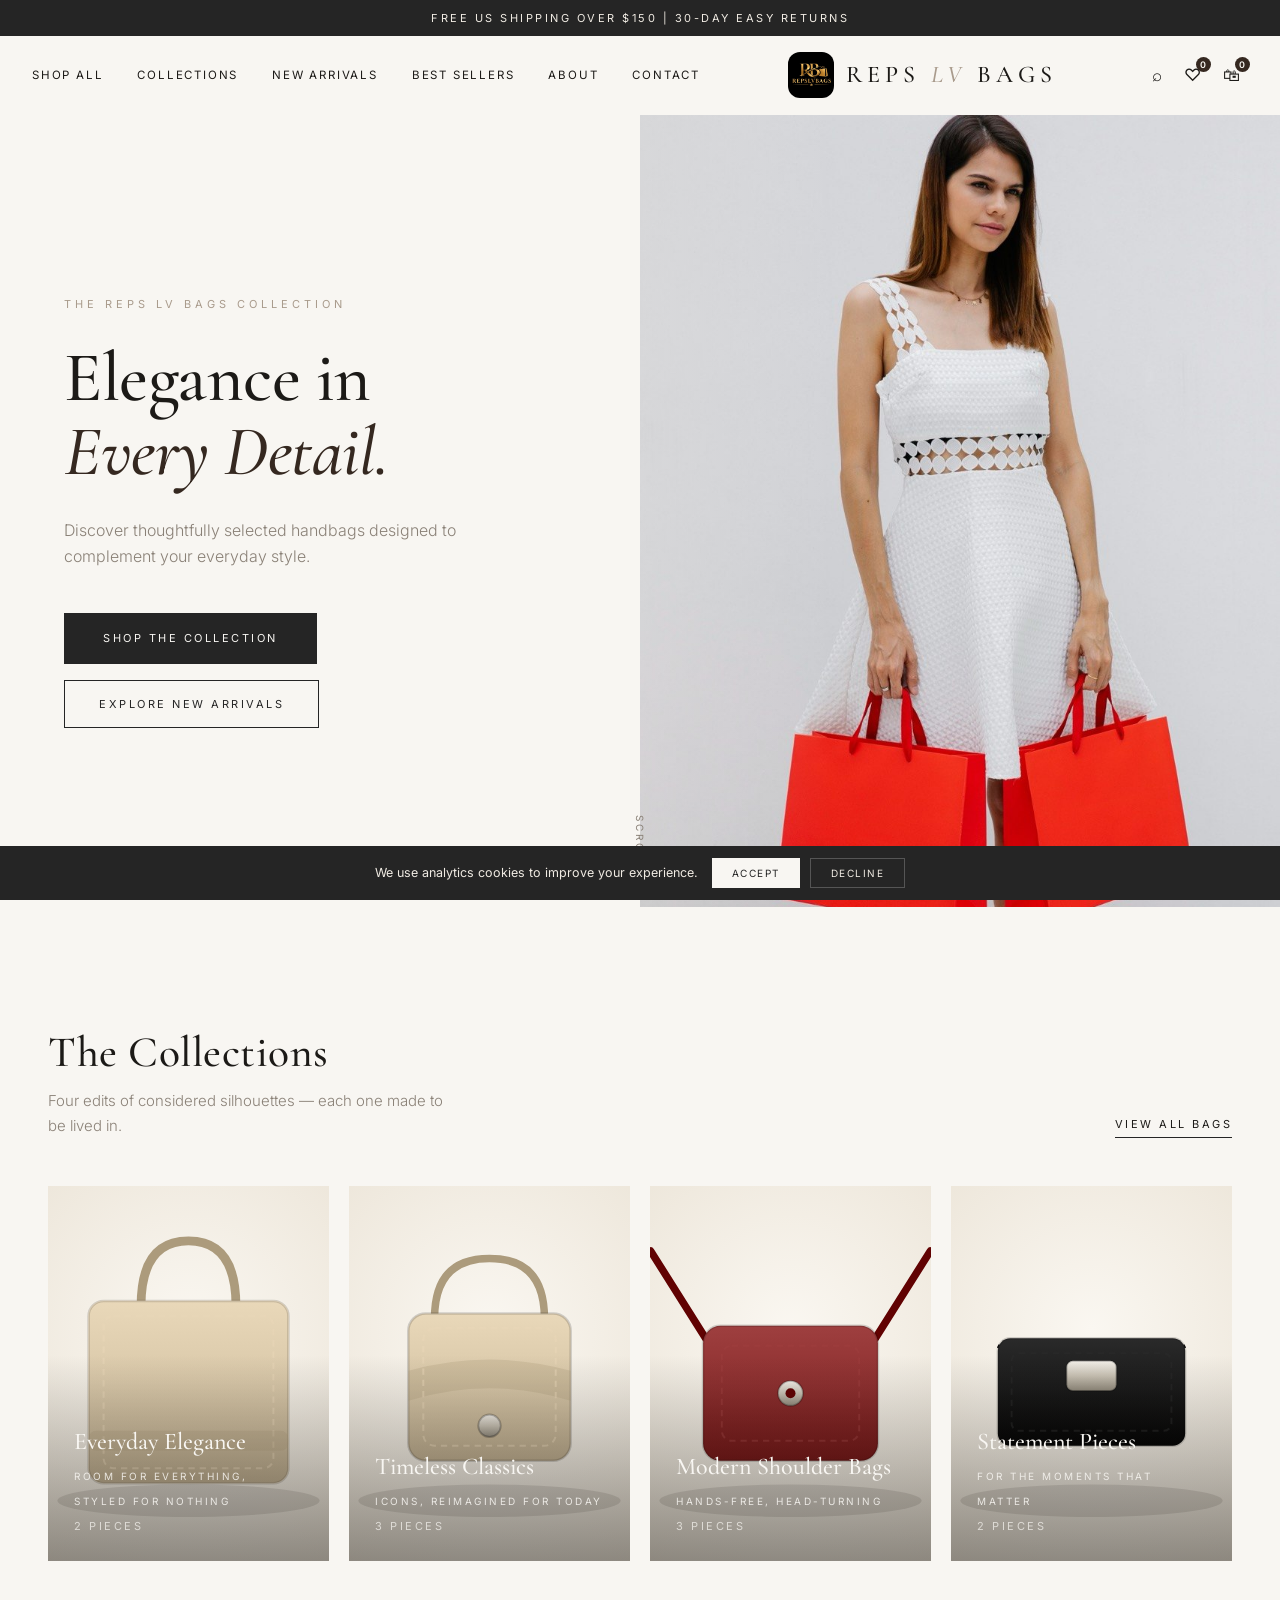
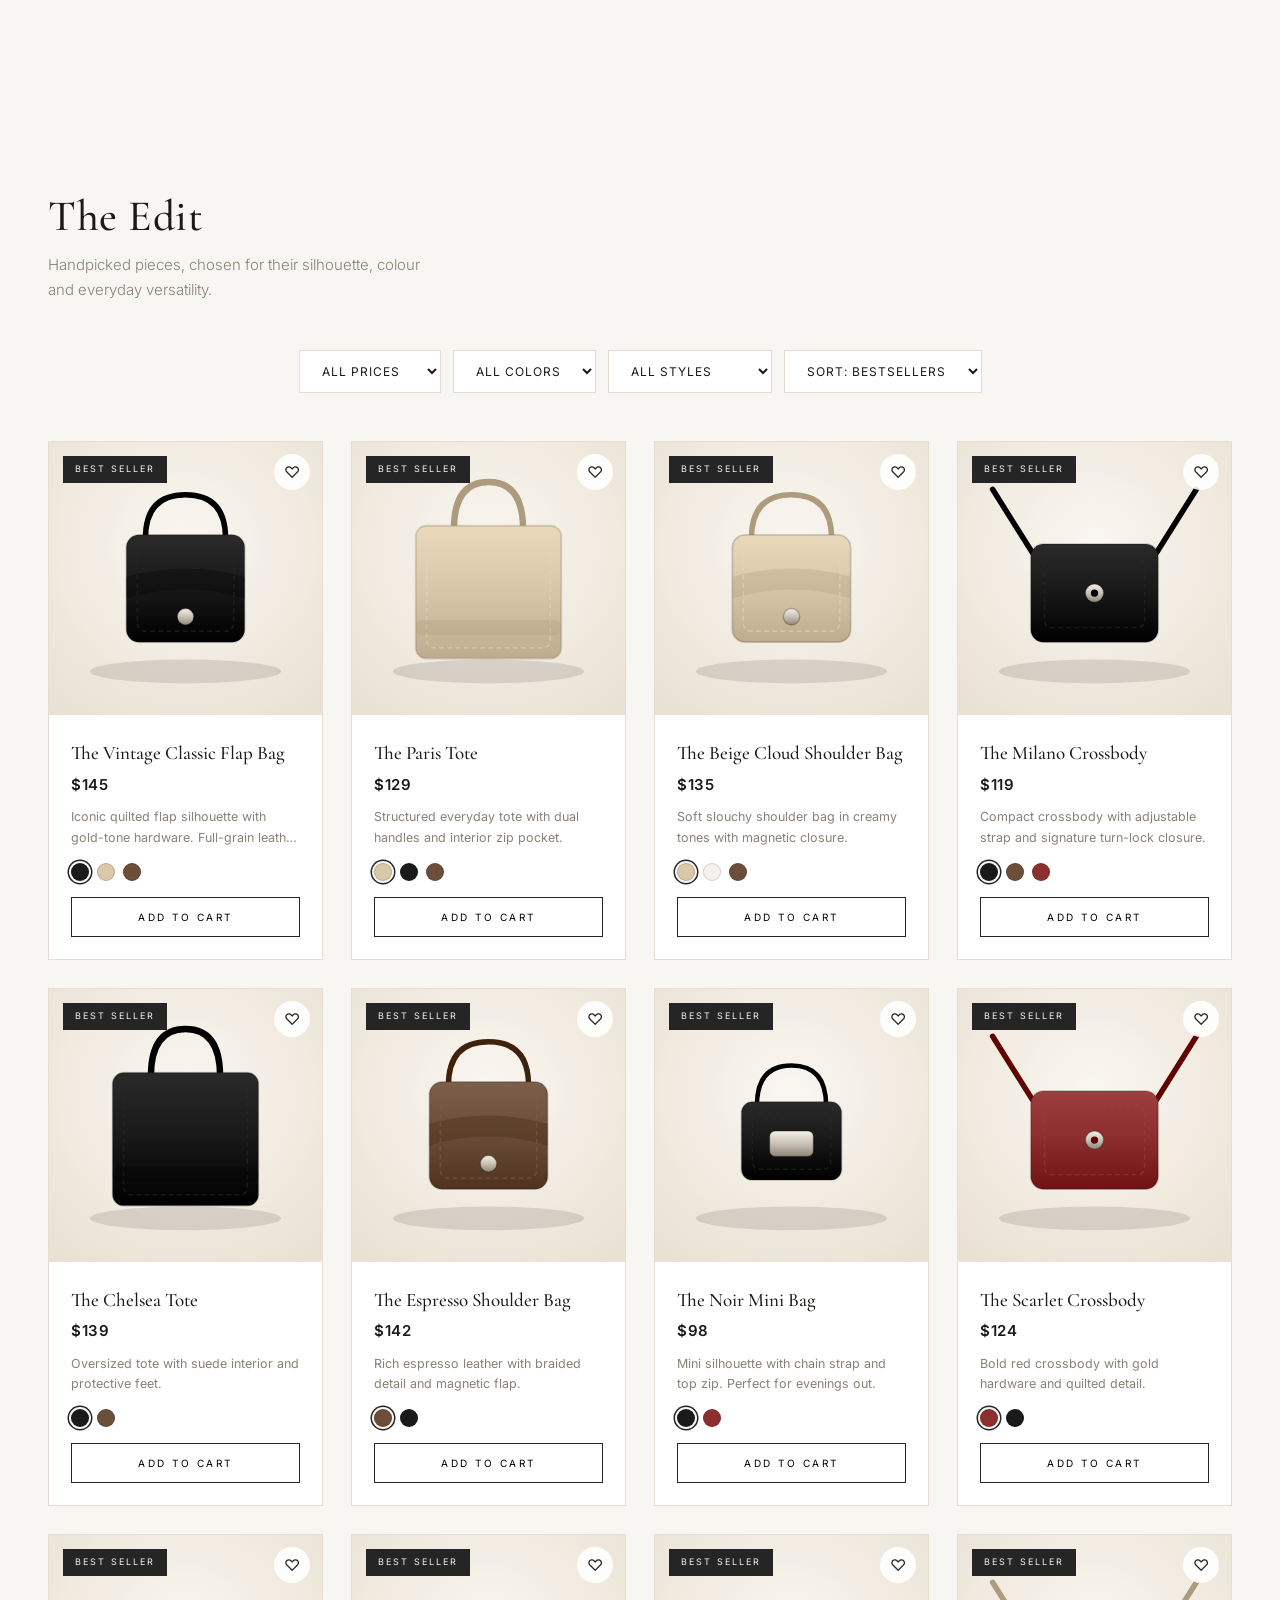
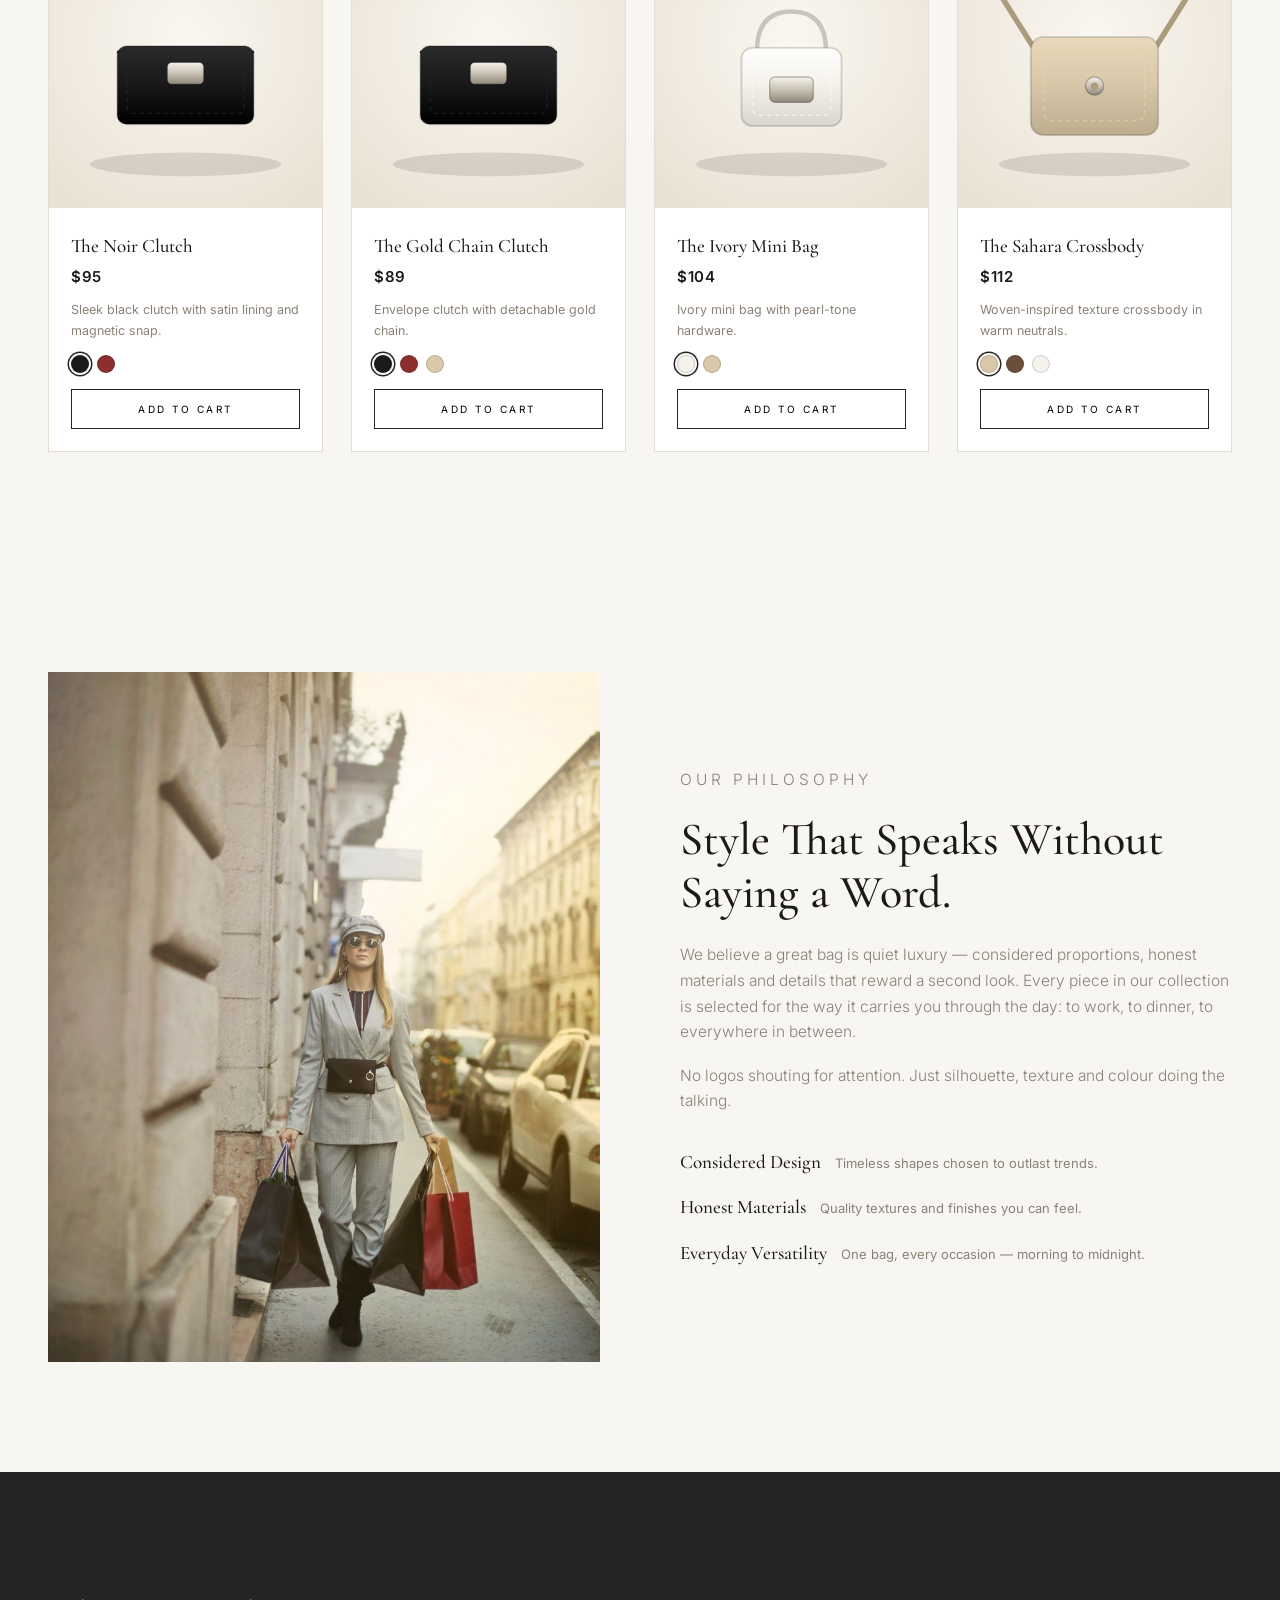
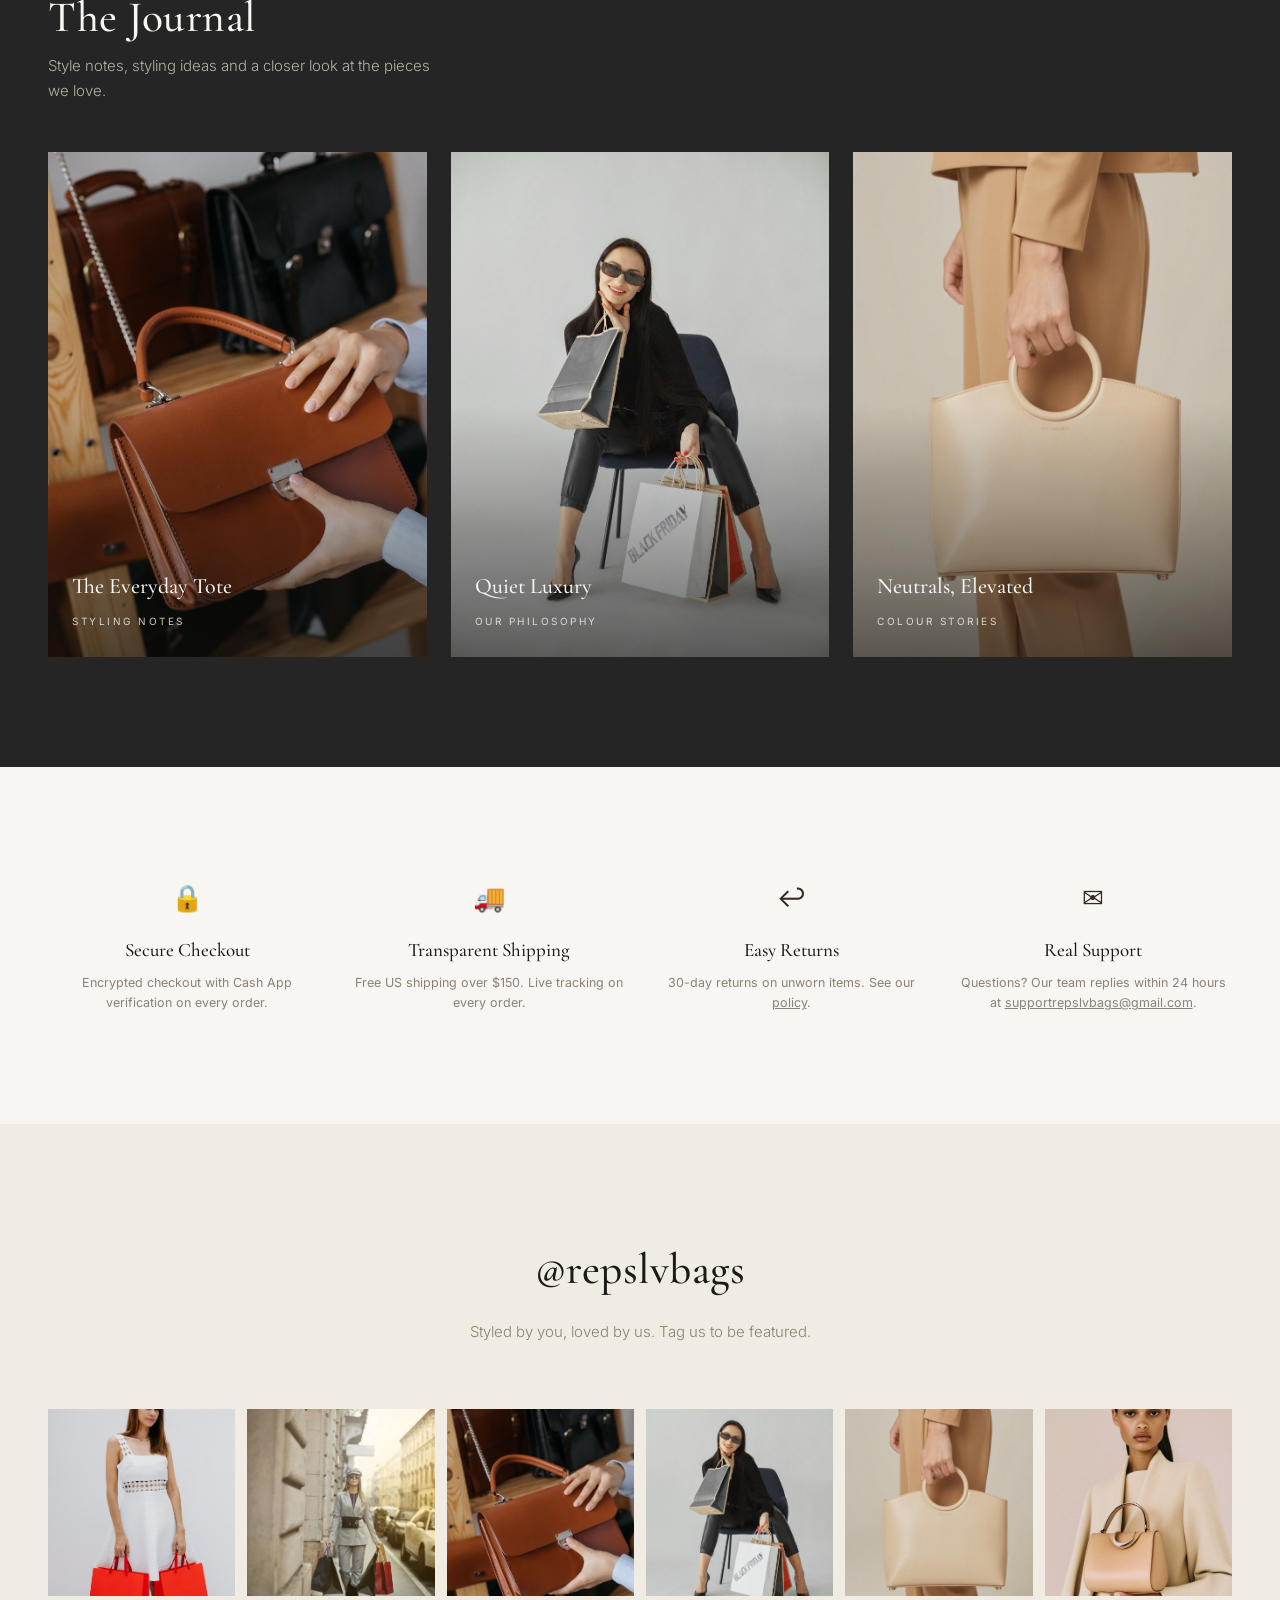
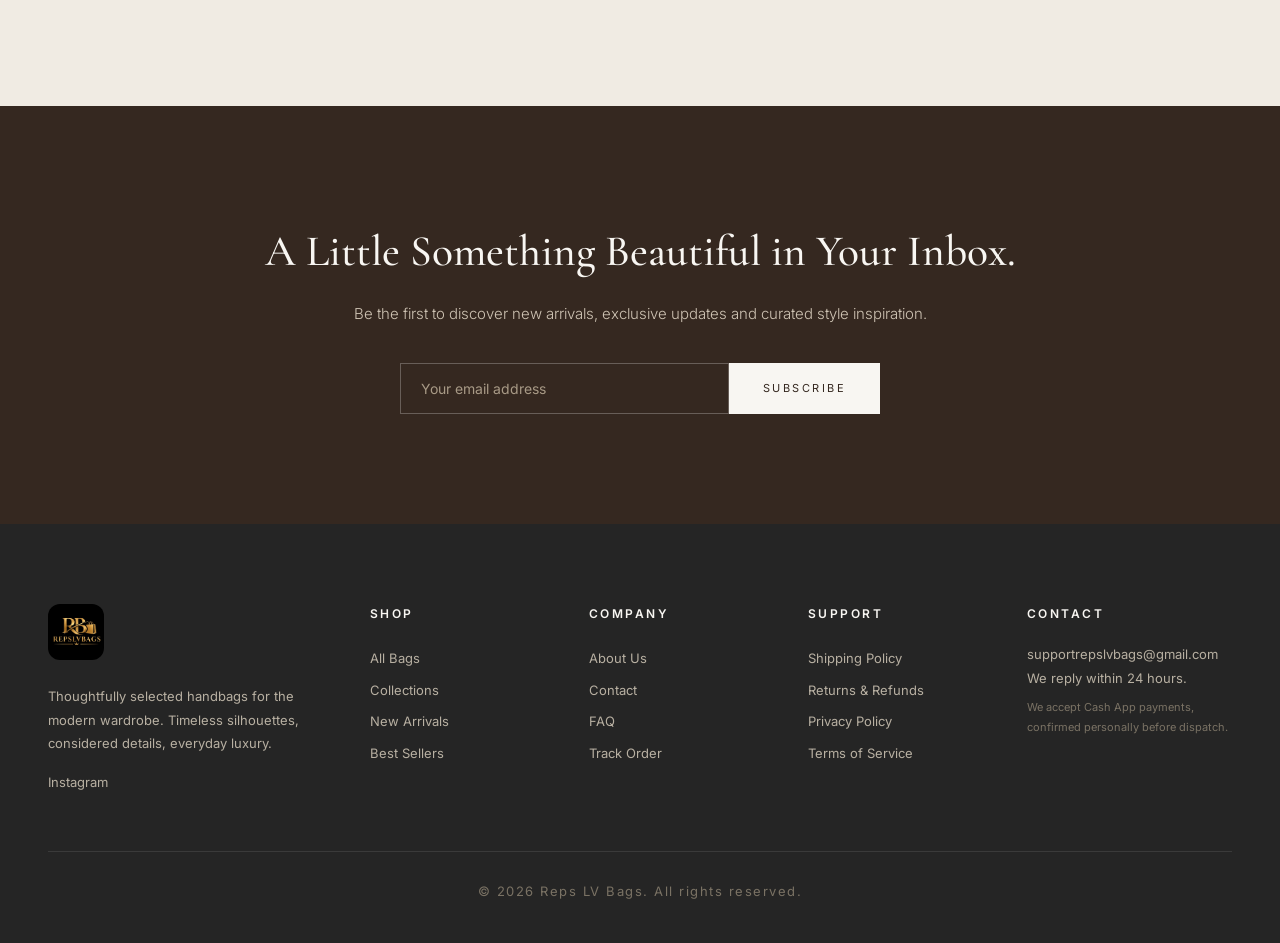
==== index.html @ e3dd52cf "Fix supabase() function name collision with window.supabase library global" ====
<!DOCTYPE html>
<html lang="en">
<head>
<meta charset="UTF-8">
<meta name="viewport" content="width=device-width, initial-scale=1.0">
<title>Reps LV Bags — Elegance in Every Detail | Premium Handbags</title>
<meta name="description" content="Discover thoughtfully selected handbags designed to complement your everyday style. Timeless silhouettes, considered details, and modern luxury — shipped across the US.">
<link rel="canonical" href="https://repslvbags.com/">
<meta property="og:title" content="Reps LV Bags — Elegance in Every Detail">
<meta property="og:description" content="Thoughtfully selected handbags designed to complement your everyday style.">
<meta property="og:type" content="website">
<meta property="og:image" content="logo.jpg">
<meta name="theme-color" content="#252525">
<link rel="preconnect" href="https://fonts.googleapis.com">
<link rel="preconnect" href="https://fonts.gstatic.com" crossorigin>
<link href="https://fonts.googleapis.com/css2?family=Cormorant+Garamond:ital,wght@0,400;0,500;0,600;1,400;1,500&family=Inter:wght@300;400;500;600&display=swap" rel="stylesheet">
<link rel="stylesheet" href="styles.css">
</head>
<body>

<!-- Announcement bar -->
<div class="announce">Complimentary US shipping on qualifying orders &nbsp;·&nbsp; Secure checkout &nbsp;·&nbsp; 30-day returns</div>

<!-- Header -->
<header class="header" id="siteHeader">
  <div class="header-inner">
    <button class="hamburger" id="hamburger" aria-label="Menu">☰</button>
    <nav class="nav-left" aria-label="Primary">
      <a href="#shop">Shop All</a>
      <a href="#collections">Collections</a>
      <a href="#new">New Arrivals</a>
      <a href="#bestsellers">Best Sellers</a>
      <a href="about.html">About</a>
      <a href="contact.html">Contact</a>
    </nav>
    <a href="index.html" class="logo"><img src="logo.jpg" alt="Reps LV Bags"><span class="logo-text">REPS <em>LV</em> BAGS</span></a>
    <div class="header-right">
      <button class="icon-btn" id="searchBtn" aria-label="Search">⌕</button>
      <button class="icon-btn" id="wishlistBtn" aria-label="Wishlist">♡ <span class="badge" id="wishCount">0</span></button>
      <button class="icon-btn" id="cartBtn" aria-label="Shopping bag">🛍 <span class="badge" id="cartCount">0</span></button>
    </div>
  </div>
  <div class="search-bar hidden" id="searchBar">
    <input type="text" id="searchInput" placeholder="Search the collection…">
  </div>
</header>

<!-- Mobile slide-out menu -->
<div class="mobile-menu" id="mobileMenu">
  <button class="menu-close" id="menuClose" aria-label="Close menu">✕</button>
  <a href="index.html">Home</a>
  <a href="#shop">Shop All</a>
  <a href="#collections">Collections</a>
  <a href="#new">New Arrivals</a>
  <a href="#bestsellers">Best Sellers</a>
  <a href="about.html">About Us</a>
  <a href="faq.html">FAQ</a>
  <a href="contact.html">Contact</a>
  <a href="track-order.html">Track Order</a>
</div>

<!-- Hero -->
<section class="hero">
  <div class="hero-text">
    <p class="hero-kicker">The Reps LV Bags Collection</p>
    <h1>Elegance in<br><em>Every Detail.</em></h1>
    <p class="hero-sub">Discover thoughtfully selected handbags designed to complement your everyday style.</p>
    <div class="hero-ctas">
      <a href="#shop" class="btn-gold">Shop the Collection</a>
      <a href="#new" class="btn-ghost">Explore New Arrivals</a>
    </div>
  </div>
  <div class="hero-img" id="heroImg"></div>
  <span class="hero-scroll">Scroll</span>
</section>

<!-- Collections -->
<section class="section" id="collections">
  <div class="section-head reveal">
    <div>
      <h2 class="section-title">The Collections</h2>
      <p class="section-sub">Four edits of considered silhouettes — each one made to be lived in.</p>
    </div>
    <a href="#shop" class="link-more">View All Bags</a>
  </div>
  <div class="collections" id="collectionGrid"></div>
</section>

<!-- Bestsellers / Shop -->
<section class="section" id="shop">
  <span id="new" style="display:block;height:0"></span>
  <div class="section-head reveal">
    <div>
      <h2 class="section-title" id="bestsellers">The Edit</h2>
      <p class="section-sub">Handpicked pieces, chosen for their silhouette, colour and everyday versatility.</p>
    </div>
  </div>
  <div class="filters reveal">
    <select id="filterPrice" aria-label="Filter by price"><option value="">All Prices</option><option value="0-100">Under $100</option><option value="100-130">$100 – $130</option><option value="130-999">$130+</option></select>
    <select id="filterColor" aria-label="Filter by color"><option value="">All Colors</option><option>Black</option><option>Beige</option><option>Brown</option><option>White</option><option>Red</option></select>
    <select id="filterStyle" aria-label="Filter by style"><option value="">All Styles</option><option>Tote</option><option>Crossbody</option><option>Clutch</option><option>Shoulder Bag</option><option>Mini Bag</option></select>
    <select id="sortBy" aria-label="Sort products"><option value="bestseller">Sort: Bestsellers</option><option value="new">Sort: Newest</option><option value="low">Price: Low to High</option><option value="high">Price: High to Low</option></select>
  </div>
  <div class="grid" id="productGrid"></div>
  <p class="no-results hidden" id="noResults">No bags match your filters — try widening your search.</p>
</section>

<!-- Brand story -->
<section class="section story" id="why">
  <div class="story-img reveal" id="storyImg"></div>
  <div class="story-text reveal">
    <p class="hero-kicker">Our Philosophy</p>
    <h2>Style That Speaks Without Saying a Word.</h2>
    <p>We believe a great bag is quiet luxury — considered proportions, honest materials and details that reward a second look. Every piece in our collection is selected for the way it carries you through the day: to work, to dinner, to everywhere in between.</p>
    <p>No logos shouting for attention. Just silhouette, texture and colour doing the talking.</p>
    <div class="story-points">
      <div><b>Considered Design</b><span>Timeless shapes chosen to outlast trends.</span></div>
      <div><b>Honest Materials</b><span>Quality textures and finishes you can feel.</span></div>
      <div><b>Everyday Versatility</b><span>One bag, every occasion — morning to midnight.</span></div>
    </div>
  </div>
</section>

<!-- Editorial -->
<section class="section editorial" id="editorial">
  <div class="section-head reveal">
    <div>
      <h2 class="section-title">The Journal</h2>
      <p class="section-sub">Style notes, styling ideas and a closer look at the pieces we love.</p>
    </div>
  </div>
  <div class="ed-grid">
    <a href="#shop" class="ed-card reveal"><div class="ed-img" data-ed="0"></div><div class="ed-label"><h3>The Everyday Tote</h3><span>Styling Notes</span></div></a>
    <a href="#shop" class="ed-card reveal"><div class="ed-img" data-ed="1"></div><div class="ed-label"><h3>Quiet Luxury</h3><span>Our Philosophy</span></div></a>
    <a href="#shop" class="ed-card reveal"><div class="ed-img" data-ed="2"></div><div class="ed-label"><h3>Neutrals, Elevated</h3><span>Colour Stories</span></div></a>
  </div>
</section>

<!-- Trust -->
<section class="section">
  <div class="trust reveal">
    <div class="trust-item"><div class="t-icon">🔒</div><h3>Secure Checkout</h3><p>Encrypted checkout with Cash App verification on every order.</p></div>
    <div class="trust-item"><div class="t-icon">🚚</div><h3>Transparent Shipping</h3><p>Free US shipping over $150. Live tracking on every order.</p></div>
    <div class="trust-item"><div class="t-icon">↩</div><h3>Easy Returns</h3><p>30-day returns on unworn items. See our <a href="returns.html" style="text-decoration:underline">policy</a>.</p></div>
    <div class="trust-item"><div class="t-icon">✉</div><h3>Real Support</h3><p>Questions? Our team replies within 24 hours at <a href="mailto:supportrepslvbags@gmail.com" style="text-decoration:underline">supportrepslvbags@gmail.com</a>.</p></div>
  </div>
</section>

<!-- Instagram -->
<section class="section insta">
  <h2 class="section-title reveal">@repslvbags</h2>
  <p class="section-sub reveal">Styled by you, loved by us. Tag us to be featured.</p>
  <div class="insta-grid" id="instaGrid"></div>
</section>

<!-- Newsletter -->
<section class="section newsletter">
  <h2 class="reveal">A Little Something Beautiful in Your Inbox.</h2>
  <p class="reveal">Be the first to discover new arrivals, exclusive updates and curated style inspiration.</p>
  <form id="newsForm" class="reveal"><input type="email" id="newsEmail" placeholder="Your email address" required aria-label="Email address"><button type="submit">Subscribe</button></form>
  <p class="news-done hidden" id="newsDone">You're on the list. Welcome to Reps LV Bags.</p>
</section>

<!-- Footer -->
<footer class="footer">
  <div class="footer-grid">
    <div>
      <img src="logo.jpg" alt="Reps LV Bags" class="logo-img">
      <p>Thoughtfully selected handbags for the modern wardrobe. Timeless silhouettes, considered details, everyday luxury.</p>
      <p class="socials" style="margin-top:16px"><a href="https://instagram.com/repslvbags" target="_blank" rel="noopener" style="display:inline">Instagram</a></p>
    </div>
    <div><h4>Shop</h4><a href="#shop">All Bags</a><a href="#collections">Collections</a><a href="#new">New Arrivals</a><a href="#bestsellers">Best Sellers</a></div>
    <div><h4>Company</h4><a href="about.html">About Us</a><a href="contact.html">Contact</a><a href="faq.html">FAQ</a><a href="track-order.html">Track Order</a></div>
    <div><h4>Support</h4><a href="shipping-policy.html">Shipping Policy</a><a href="returns.html">Returns & Refunds</a><a href="privacy-policy.html">Privacy Policy</a><a href="terms.html">Terms of Service</a></div>
    <div><h4>Contact</h4><p>supportrepslvbags@gmail.com</p><p>We reply within 24 hours.</p><p class="pay-note">We accept Cash App payments, confirmed personally before dispatch.</p></div>
  </div>
  <p class="copy">© <span id="year"></span> Reps LV Bags. All rights reserved.</p>
</footer>

<!-- Cart Drawer -->
<div class="overlay" id="overlay"></div>
<aside class="drawer" id="cartDrawer" aria-label="Shopping bag">
  <div class="drawer-head"><h3>Your Bag</h3><button class="close" data-close aria-label="Close">✕</button></div>
  <div class="ship-progress">
    <p id="shipMsg">Add $150 more for complimentary shipping</p>
    <div class="bar"><div class="bar-fill" id="shipBar"></div></div>
  </div>
  <div class="drawer-items" id="cartItems"></div>
  <div class="drawer-foot">
    <div class="row"><span>Subtotal</span><span id="cartSubtotal">$0</span></div>
    <button class="btn-gold full" id="checkoutBtn">Checkout</button>
  </div>
</aside>

<!-- Wishlist Drawer -->
<aside class="drawer wish-drawer" id="wishDrawer" aria-label="Wishlist">
  <div class="drawer-head"><h3>Wishlist</h3><button class="close" data-close aria-label="Close">✕</button></div>
  <div class="drawer-items" id="wishItems"></div>
</aside>

<!-- Product Quick-View Modal -->
<div class="modal hidden" id="productModal">
  <div class="modal-box">
    <button class="close" data-close aria-label="Close">✕</button>
    <div class="modal-body" id="modalBody"></div>
  </div>
</div>

<!-- Checkout -->
<div class="modal checkout-modal hidden" id="checkoutModal">
  <div class="checkout-box">
    <button class="close" data-close aria-label="Close">✕</button>
    <div id="checkoutSteps">
      <div class="steps-bar"><span class="step-dot active" data-step="1">1</span><span class="step-dot" data-step="2">2</span><span class="step-dot" data-step="3">3</span><span class="step-dot" data-step="4">4</span></div>

      <!-- Step 1: Information -->
      <section class="step" id="step1">
        <h3>Information</h3>
        <form id="form1">
          <input required placeholder="Full Name" id="fName" autocomplete="name">
          <input required type="email" placeholder="Email" id="fEmail" autocomplete="email">
          <input required placeholder="Phone" id="fPhone" autocomplete="tel">
          <input required placeholder="Shipping Address" id="fAddr" autocomplete="street-address">
          <div class="two-col"><input required placeholder="City" id="fCity" autocomplete="address-level2"><input required placeholder="State" id="fState" autocomplete="address-level1"></div>
          <input required placeholder="Zip Code" id="fZip" autocomplete="postal-code">
          <button class="btn-gold full" type="submit">Continue to Shipping</button>
        </form>
      </section>

      <!-- Step 2: Shipping Method -->
      <section class="step hidden" id="step2">
        <h3>Shipping Method</h3>
        <label class="ship-opt"><input type="radio" name="ship" value="standard" checked>
          <span>Standard — 3-5 business days <b id="stdPrice">FREE</b></span></label>
        <label class="ship-opt"><input type="radio" name="ship" value="express">
          <span>Express — 1-2 business days <b>$19.99</b></span></label>
        <div class="step-nav">
          <button class="btn-ghost" id="backTo1">Back</button>
          <button class="btn-gold" id="toStep3">Continue to Payment</button>
        </div>
      </section>

      <!-- Step 3: Payment Method -->
      <section class="step hidden" id="step3">
        <h3>Payment Method</h3>
        <div id="payMethods"></div>
        <div class="step-nav">
          <button class="btn-ghost" id="backTo2">Back</button>
          <button class="btn-gold" id="toStep4">Continue</button>
        </div>
      </section>

      <!-- Step 4: Payment Action (rendered per method) -->
      <section class="step hidden" id="step4">
        <div id="payAction"></div>
      </section>
    </div>

    <!-- Confirmation -->
    <div id="confirmation" class="hidden">
      <div class="confirm">
        <div class="confirm-check">✓</div>
        <h3 id="confTitle">Thank You! Order Received</h3>
        <p class="conf-onum-label">Your Order Number</p>
        <p class="conf-onum" id="confOrderNo"></p>
        <button class="btn-ghost conf-copy" id="confCopyBtn" type="button">Copy Order Number</button>
        <div id="confPayMsg"></div>
        <p id="confPayLink" style="margin:10px 0 8px"></p>
        <p>Estimated delivery: <b id="confDelivery"></b></p>
        <button class="btn-gold" id="doneBtn">Continue Shopping</button>
      </div>
    </div>

    <aside class="summary">
      <h4>Order Summary</h4>
      <div id="summaryItems"></div>
      <div class="row"><span>Subtotal</span><span id="sumSub">$0</span></div>
      <div class="row"><span>Shipping</span><span id="sumShip">—</span></div>
      <div class="row"><span>Discount Code</span><span id="sumDisc">—</span></div>
      <div class="row total"><span>Total</span><span id="sumTotal">$0</span></div>
    </aside>
  </div>
</div>

<script src="supabase-js.min.js"></script>
<script src="supabase.js?v=4"></script>
<script src="orders.js"></script>
<script src="db.js"></script>
<script src="email.js"></script>
<script src="app.js"></script>
<script src="analytics.js"></script>
</body>
</html>
---- styles.css ----
/* ============================================================
   REPS LV BAGS — Premium Design System
   Palette: Ivory / Cream / Charcoal / Espresso / Taupe
   ============================================================ */
:root{
  --ivory:#F8F6F2; --cream:#F0EBE3; --charcoal:#252525; --espresso:#352820;
  --taupe:#A99B8C; --white:#FFFFFF; --ink:#1c1a17; --black:#252525;
  --gold:#A98B5F; /* muted bronze — kept for admin compatibility */
  --line:#e4ddd1; --muted:#8a8177; --gray:#8a8177;
  --serif:'Cormorant Garamond',Georgia,serif;
  --sans:'Inter',system-ui,sans-serif;
}
*{margin:0;padding:0;box-sizing:border-box}
html{scroll-behavior:smooth}
body{font-family:var(--sans);background:var(--ivory);color:var(--ink);line-height:1.65;font-size:15px;-webkit-font-smoothing:antialiased;overflow-x:clip}
h1,h2,h3,h4,.logo{font-family:var(--serif);font-weight:500}
.hidden{display:none!important}
button{cursor:pointer;font-family:inherit}
a{color:inherit;text-decoration:none}
img{max-width:100%}
::selection{background:var(--espresso);color:var(--ivory)}

/* ---------- Announcement ---------- */
.announce{background:var(--charcoal);color:var(--cream);text-align:center;padding:9px 16px;font-size:11px;letter-spacing:2.5px;text-transform:uppercase}

/* ---------- Header ---------- */
.header{position:sticky;top:0;background:rgba(248,246,242,.92);backdrop-filter:blur(14px);-webkit-backdrop-filter:blur(14px);z-index:100;border-bottom:1px solid transparent;transition:border-color .3s,background .3s}
.header.scrolled{border-bottom-color:var(--line);background:rgba(248,246,242,.97)}
.header-inner{max-width:1440px;margin:auto;display:flex;align-items:center;justify-content:space-between;padding:16px 32px;gap:20px}
.logo{display:flex;align-items:center;gap:12px}
.logo img{height:46px;width:auto;display:block;border-radius:12px}
.logo-text{font-family:var(--serif);font-size:24px;letter-spacing:5px;font-weight:500}
.logo-text em{font-style:italic;color:var(--taupe)}
.nav-left{display:flex;gap:34px;font-size:11.5px;letter-spacing:1.8px;text-transform:uppercase}
.nav-left a{position:relative;padding:4px 0;color:var(--ink);transition:color .25s}
.nav-left a::after{content:'';position:absolute;left:0;bottom:0;width:0;height:1px;background:var(--espresso);transition:width .3s}
.nav-left a:hover{color:var(--espresso)}
.nav-left a:hover::after{width:100%}
.header-right{display:flex;gap:6px;align-items:center}
.icon-btn{background:none;border:none;font-size:17px;padding:8px;color:var(--ink);position:relative;transition:color .2s,transform .2s}
.icon-btn:hover{color:var(--espresso);transform:translateY(-1px)}
.badge{position:absolute;top:0;right:-2px;background:var(--espresso);color:var(--ivory);font-size:9px;min-width:15px;height:15px;border-radius:50%;display:flex;align-items:center;justify-content:center;padding:0 3px;font-weight:600;font-family:var(--sans)}
.search-bar{padding:0 32px 18px;max-width:1440px;margin:auto}
.search-bar input{width:100%;padding:14px 18px;border:1px solid var(--line);background:var(--white);font-family:var(--sans);font-size:14px;letter-spacing:.3px}
.search-bar input:focus{outline:none;border-color:var(--taupe)}
.hamburger{display:none;background:none;border:none;font-size:22px;color:var(--ink);padding:8px}

/* Mobile slide-out menu */
.mobile-menu{position:fixed;top:0;left:-280px;width:280px;height:100vh;background:var(--ivory);z-index:200;transition:left .35s cubic-bezier(.4,0,.2,1);display:flex;flex-direction:column;padding:80px 36px 36px;border-right:1px solid var(--line)}
.mobile-menu.open{left:0}
.mobile-menu a{padding:14px 0;font-size:13px;letter-spacing:2px;text-transform:uppercase;border-bottom:1px solid var(--line)}
.mobile-menu a:hover{color:var(--espresso)}
.menu-close{position:absolute;top:22px;right:24px;background:none;border:none;font-size:22px}

/* ---------- Buttons ---------- */
.btn-gold{display:inline-block;background:var(--charcoal);color:var(--ivory);padding:15px 38px;font-size:11px;letter-spacing:2.5px;text-transform:uppercase;border:1px solid var(--charcoal);transition:background .3s,color .3s,border-color .3s}
.btn-gold:hover{background:var(--espresso);border-color:var(--espresso)}
.btn-ghost{display:inline-block;background:transparent;color:var(--charcoal);padding:14px 34px;font-size:11px;letter-spacing:2.5px;text-transform:uppercase;border:1px solid var(--charcoal);transition:background .3s,color .3s}
.btn-ghost:hover{background:var(--charcoal);color:var(--ivory)}
.btn-gold.full,.btn-ghost.full{width:100%;text-align:center}

/* ---------- Hero ---------- */
.hero{display:grid;grid-template-columns:1fr 1fr;min-height:88vh}
.hero-text{display:flex;flex-direction:column;justify-content:center;padding:80px 64px;max-width:640px}
.hero-kicker{font-size:11px;letter-spacing:4px;text-transform:uppercase;color:var(--taupe);margin-bottom:28px}
.hero h1{font-size:clamp(44px,5.5vw,76px);line-height:1.05;letter-spacing:-.5px;margin-bottom:28px}
.hero h1 em{font-style:italic;color:var(--espresso)}
.hero-sub{font-size:16px;color:var(--muted);max-width:420px;margin-bottom:44px;font-weight:300}
.hero-ctas{display:flex;gap:16px;flex-wrap:wrap}
.hero-img{position:relative;overflow:hidden;background:var(--cream)}
.hero-img svg,.hero-img img{position:absolute;inset:0;width:100%;height:100%;object-fit:cover}
.hero-img::after{content:'';position:absolute;inset:0;background:linear-gradient(to right,rgba(248,246,242,.25),transparent 30%)}
.hero-scroll{position:absolute;bottom:28px;left:50%;transform:translateX(-50%);font-size:10px;letter-spacing:3px;text-transform:uppercase;color:var(--muted);writing-mode:vertical-rl}

/* ---------- Sections ---------- */
.section{padding:110px 48px;max-width:1440px;margin:auto}
.section-title{font-size:clamp(30px,3.4vw,46px);text-align:center;margin-bottom:14px;letter-spacing:.5px}
.section-sub{text-align:center;color:var(--muted);max-width:560px;margin:0 auto 64px;font-weight:300;font-size:15px}
.section-head{display:flex;justify-content:space-between;align-items:flex-end;margin-bottom:48px;gap:20px;flex-wrap:wrap}
.section-head .section-title{margin-bottom:0;text-align:left}
.section-head .section-sub{margin:0;text-align:left;max-width:400px}
.link-more{font-size:11px;letter-spacing:2.5px;text-transform:uppercase;border-bottom:1px solid var(--charcoal);padding-bottom:4px;white-space:nowrap;transition:color .2s,border-color .2s}
.link-more:hover{color:var(--espresso);border-color:var(--espresso)}

/* ---------- Collections ---------- */
.collections{display:grid;grid-template-columns:repeat(4,1fr);gap:20px}
.collection{position:relative;overflow:hidden;cursor:pointer;aspect-ratio:3/4;background:var(--cream)}
.collection .col-img{position:absolute;inset:0;transition:transform .7s cubic-bezier(.4,0,.2,1)}
.collection:hover .col-img{transform:scale(1.06)}
.collection .col-img svg,.collection .col-img img{width:100%;height:100%;object-fit:cover}
.collection::after{content:'';position:absolute;inset:0;background:linear-gradient(to top,rgba(28,26,23,.45),transparent 55%)}
.collection .col-label{position:absolute;bottom:0;left:0;right:0;padding:26px;color:var(--ivory);z-index:2}
.collection .col-label h3{font-size:24px;margin-bottom:2px}
.collection .col-label span{font-size:10px;letter-spacing:2.5px;text-transform:uppercase;opacity:.85}
.collection .col-label .col-count{display:block;font-size:11px;opacity:.7;margin-top:4px;font-family:var(--sans)}

/* ---------- Product grid ---------- */
.filters{display:flex;gap:12px;flex-wrap:wrap;justify-content:center;margin-bottom:48px}
.filters select{padding:12px 18px;border:1px solid var(--line);background:var(--white);font-family:var(--sans);font-size:12px;letter-spacing:1px;text-transform:uppercase;color:var(--ink);cursor:pointer}
.filters select:focus{outline:none;border-color:var(--taupe)}
.grid{display:grid;grid-template-columns:repeat(4,1fr);gap:28px}
.card{background:var(--white);border:1px solid var(--line);transition:transform .35s,box-shadow .35s;cursor:pointer;position:relative}
.card:hover{transform:translateY(-6px);box-shadow:0 24px 48px -20px rgba(37,37,37,.18)}
.card-img{position:relative;aspect-ratio:1/1;overflow:hidden;background:var(--cream)}
.card-img svg,.card-img img{position:absolute;inset:0;width:100%;height:100%;object-fit:cover;transition:transform .6s cubic-bezier(.4,0,.2,1)}
.card:hover .card-img svg,.card:hover .card-img img{transform:scale(1.05)}
.card-badge{position:absolute;top:14px;left:14px;z-index:3;background:var(--charcoal);color:var(--ivory);font-size:9px;letter-spacing:2px;text-transform:uppercase;padding:6px 12px}
.card-badge.new{background:var(--espresso)}
.wish-heart{position:absolute;top:12px;right:12px;z-index:3;background:rgba(255,255,255,.9);border:none;width:36px;height:36px;border-radius:50%;font-size:16px;color:var(--charcoal);transition:transform .2s}
.wish-heart:hover{transform:scale(1.1)}
.wish-heart.active{color:#a33}
.quick-view{position:absolute;bottom:0;left:0;right:0;background:rgba(37,37,37,.92);color:var(--ivory);border:none;padding:13px;font-size:10px;letter-spacing:2.5px;text-transform:uppercase;opacity:0;transform:translateY(100%);transition:opacity .3s,transform .3s}
.card:hover .quick-view{opacity:1;transform:translateY(0)}
.card-body{padding:22px}
.card-body h3{font-size:19px;margin-bottom:4px;font-weight:500}
.card-body .price{font-size:15px;font-weight:600;letter-spacing:.5px;margin-bottom:10px}
.card-body .desc{font-size:12.5px;color:var(--muted);margin-bottom:14px;display:-webkit-box;-webkit-line-clamp:2;line-clamp:2;-webkit-box-orient:vertical;overflow:hidden}
.swatches{display:flex;gap:8px;margin-bottom:16px}
.swatch{width:18px;height:18px;border-radius:50%;border:1px solid rgba(0,0,0,.15);cursor:pointer;transition:transform .2s,box-shadow .2s}
.swatch:hover{transform:scale(1.15)}
.swatch.sel{box-shadow:0 0 0 2px var(--ivory),0 0 0 3.5px var(--charcoal)}
.add-cart{width:100%;padding:13px;background:transparent;border:1px solid var(--charcoal);font-size:10px;letter-spacing:2.5px;text-transform:uppercase;transition:background .3s,color .3s}
.add-cart:hover{background:var(--charcoal);color:var(--ivory)}
.no-results{text-align:center;padding:60px;color:var(--muted);font-size:14px}

/* ---------- Brand story ---------- */
.story{display:grid;grid-template-columns:1fr 1fr;gap:80px;align-items:center}
.story-img{aspect-ratio:4/5;overflow:hidden;background:var(--cream)}
.story-img svg,.story-img img{width:100%;height:100%;object-fit:cover}
.story-text .hero-kicker{margin-bottom:20px}
.story-text h2{font-size:clamp(32px,3.6vw,50px);line-height:1.15;margin-bottom:24px}
.story-text p{color:var(--muted);font-weight:300;margin-bottom:18px;font-size:15.5px}
.story-points{margin-top:32px;display:grid;gap:14px}
.story-points div{display:flex;gap:14px;align-items:baseline}
.story-points b{font-family:var(--serif);font-size:19px;font-weight:500;white-space:nowrap}
.story-points span{font-size:13px;color:var(--muted)}

/* ---------- Editorial ---------- */
.editorial{background:var(--charcoal);color:var(--ivory)}
.editorial .section-title{color:var(--ivory)}
.editorial .section-sub{color:#b8b0a2}
.ed-grid{display:grid;grid-template-columns:repeat(3,1fr);gap:24px}
.ed-card{position:relative;overflow:hidden;aspect-ratio:3/4;cursor:pointer}
.ed-card .ed-img{position:absolute;inset:0;transition:transform .7s cubic-bezier(.4,0,.2,1)}
.ed-card:hover .ed-img{transform:scale(1.06)}
.ed-card .ed-img svg,.ed-card .ed-img img{width:100%;height:100%;object-fit:cover}
.ed-card::after{content:'';position:absolute;inset:0;background:linear-gradient(to top,rgba(15,14,12,.6),transparent 50%)}
.ed-card .ed-label{position:absolute;bottom:0;left:0;right:0;padding:24px;z-index:2}
.ed-card .ed-label h3{font-size:22px;margin-bottom:4px}
.ed-card .ed-label span{font-size:10px;letter-spacing:2.5px;text-transform:uppercase;opacity:.8}

/* ---------- Trust ---------- */
.trust{display:grid;grid-template-columns:repeat(4,1fr);gap:24px;text-align:center}
.trust-item .t-icon{font-size:26px;margin-bottom:14px;color:var(--espresso)}
.trust-item h3{font-size:19px;margin-bottom:8px}
.trust-item p{font-size:12.5px;color:var(--muted)}

/* ---------- Instagram ---------- */
.insta{background:var(--cream)}
.insta-grid{display:grid;grid-template-columns:repeat(6,1fr);gap:12px}
.insta-grid a{display:block;aspect-ratio:1/1;overflow:hidden;background:var(--taupe);transition:opacity .3s}
.insta-grid a:hover{opacity:.75}
.insta-grid img{width:100%;height:100%;object-fit:cover;display:block}
.insta-grid div{width:100%;height:100%;background:linear-gradient(135deg,#cbb99a,#8f7a5c)}

/* ---------- Newsletter ---------- */
.newsletter{text-align:center;background:var(--espresso);color:var(--ivory)}
.newsletter h2{font-size:clamp(30px,3.4vw,46px);margin-bottom:14px}
.newsletter p{color:#cfc4b4;font-weight:300;margin-bottom:36px}
.newsletter form{display:flex;max-width:480px;margin:auto;gap:0}
.newsletter input{flex:1;padding:16px 20px;border:1px solid rgba(255,255,255,.25);background:transparent;color:var(--ivory);font-family:var(--sans);font-size:14px}
.newsletter input::placeholder{color:#a89a86}
.newsletter input:focus{outline:none;border-color:var(--ivory)}
.newsletter button{padding:16px 34px;background:var(--ivory);color:var(--espresso);border:none;font-size:11px;letter-spacing:2.5px;text-transform:uppercase;white-space:nowrap;transition:background .3s}
.newsletter button:hover{background:var(--cream)}
.newsletter .news-done{color:#d8cbb4;font-style:italic;font-family:var(--serif);font-size:20px}

/* ---------- Footer ---------- */
.footer{background:var(--charcoal);color:#b8b0a2;padding:80px 48px 40px}
.footer-grid{max-width:1440px;margin:auto;display:grid;grid-template-columns:1.6fr 1fr 1fr 1fr 1.2fr;gap:48px;margin-bottom:56px}
.footer .logo-img{height:56px;margin-bottom:18px;border-radius:12px}
.footer p{font-size:13px;line-height:1.8}
.footer h4{color:var(--ivory);font-size:12px;letter-spacing:2.5px;text-transform:uppercase;margin-bottom:20px;font-family:var(--sans);font-weight:600}
.footer a{display:block;font-size:13px;padding:5px 0;transition:color .2s}
.footer a:hover{color:var(--ivory)}
.footer .socials a{display:inline;margin-right:14px}
.footer .pay-note{font-size:11px;color:#7a7264;margin-top:8px}
.copy{max-width:1440px;margin:auto;border-top:1px solid #3a3a3a;padding-top:28px;text-align:center;font-size:11px;letter-spacing:1.5px;color:#7a7264}

/* ---------- Drawers ---------- */
.overlay{position:fixed;inset:0;background:rgba(20,18,15,.5);opacity:0;pointer-events:none;transition:opacity .35s;z-index:150}
.overlay.show{opacity:1;pointer-events:auto}
.drawer{position:fixed;top:0;right:-420px;width:420px;max-width:92vw;height:100vh;background:var(--ivory);z-index:160;transition:right .4s cubic-bezier(.4,0,.2,1);display:flex;flex-direction:column}
.drawer.open{right:0}
.drawer-head{display:flex;justify-content:space-between;align-items:center;padding:26px 30px;border-bottom:1px solid var(--line)}
.drawer-head h3{font-size:24px}
.drawer-head .close,.modal .close{background:none;border:none;font-size:20px;color:var(--ink)}
.drawer-items{flex:1;overflow-y:auto;padding:10px 30px}
.drawer-foot{padding:24px 30px;border-top:1px solid var(--line)}
.drawer-foot .row{display:flex;justify-content:space-between;font-size:15px;margin-bottom:14px}
.drawer-foot .row.total{font-weight:600;font-size:17px}
.ship-progress{padding:16px 30px;border-bottom:1px solid var(--line);font-size:12px;color:var(--muted)}
.ship-progress .bar{height:3px;background:var(--line);margin-top:10px}
.ship-progress .bar-fill{height:100%;background:var(--espresso);width:0;transition:width .5s}
.cart-item{display:flex;gap:16px;padding:18px 0;border-bottom:1px solid var(--line)}
.ci-img{width:76px;height:76px;flex-shrink:0;background:var(--cream);overflow:hidden}
.ci-img svg,.ci-img img{width:100%;height:100%;object-fit:cover}
.ci-info{flex:1}
.ci-info h4{font-size:16px;margin-bottom:2px}
.ci-info .price{font-size:14px;font-weight:600;margin-bottom:8px}
.qty{display:flex;align-items:center;gap:10px;font-size:14px}
.qty button{background:none;border:1px solid var(--line);width:28px;height:28px;font-size:14px}
.qty .remove{border:none;color:var(--muted);font-size:11px;text-transform:uppercase;letter-spacing:1px;margin-left:8px}
.qty .remove:hover{color:#a33}
.empty-msg{text-align:center;color:var(--muted);padding:40px 0;font-size:14px}

/* ---------- Modals ---------- */
.modal{position:fixed;inset:0;background:rgba(20,18,15,.55);display:flex;align-items:center;justify-content:center;z-index:170;padding:20px;opacity:0;pointer-events:none;transition:opacity .3s}
.modal:not(.hidden){opacity:1;pointer-events:auto}
.modal-box{background:var(--ivory);max-width:900px;width:100%;max-height:90vh;overflow-y:auto;padding:44px;position:relative;transform:translateY(16px);transition:transform .3s}
.modal:not(.hidden) .modal-box{transform:translateY(0)}
.modal-body{display:grid;grid-template-columns:1fr 1fr;gap:40px}
.modal-img{aspect-ratio:1/1;background:var(--cream);overflow:hidden}
.modal-img svg,.modal-img img{width:100%;height:100%;object-fit:cover}
.modal-info h2{font-size:32px;margin-bottom:10px}
.modal-info .price{font-size:20px;font-weight:600;margin-bottom:16px}
.modal-info p{font-size:14px;color:var(--muted);margin-bottom:14px}
.checkout-modal .modal-box{max-width:1000px}
.checkout-box{display:grid;grid-template-columns:1.4fr 1fr;gap:0;min-height:560px;background:var(--ivory);width:100%;max-width:1000px;max-height:90vh;overflow-y:auto;position:relative;box-shadow:0 30px 80px -20px rgba(0,0,0,.45)}
.checkout-box>.close{position:absolute;top:20px;right:24px;z-index:5}
#checkoutSteps{padding:44px;border-right:1px solid var(--line)}
.steps-bar{display:flex;gap:10px;margin-bottom:32px}
.step-dot{width:30px;height:30px;border-radius:50%;border:1px solid var(--line);display:flex;align-items:center;justify-content:center;font-size:12px;color:var(--muted)}
.step-dot.active{background:var(--charcoal);color:var(--ivory);border-color:var(--charcoal)}
.step h3{font-size:26px;margin-bottom:24px}
.step input{width:100%;padding:14px;border:1px solid var(--line);margin-bottom:12px;font-family:var(--sans);font-size:14px;background:var(--white)}
.step input:focus{outline:none;border-color:var(--taupe)}
.two-col{display:grid;grid-template-columns:1fr 1fr;gap:12px}
.ship-opt{display:flex;align-items:center;gap:14px;padding:16px;border:1px solid var(--line);margin-bottom:12px;cursor:pointer;font-size:14px}
.ship-opt input{width:auto;margin:0}
.ship-opt b{margin-left:auto}

/* ---------- Payment method selection ---------- */
.pay-method{display:flex;flex-direction:column;gap:4px;padding:18px 20px;border:1px solid var(--line);margin-bottom:12px;cursor:pointer;font-size:14px;transition:border-color .2s,background .2s;position:relative}
.pay-method:hover{border-color:var(--taupe)}
.pay-method input{position:absolute;opacity:0}
.pay-method:has(input:checked){border-color:var(--charcoal);background:var(--cream)}
.pay-method.primary{border-color:var(--espresso)}
.pm-name{font-weight:600;font-size:15px;display:flex;align-items:center;gap:10px}
.pm-badge{font-style:normal;font-size:10px;letter-spacing:1.5px;text-transform:uppercase;background:var(--espresso);color:var(--ivory);padding:3px 10px;font-weight:500}
.pm-desc{font-size:12px;color:var(--muted)}
.step-nav{display:flex;justify-content:space-between;margin-top:20px}
.cashapp-box{background:var(--cream);padding:24px;margin-bottom:20px;font-size:14px;line-height:1.9}
.cashapp-box .order-no-line{margin-top:10px;padding-top:10px;border-top:1px dashed var(--taupe)}
.upload-btn{display:block;text-align:center;border:1px dashed var(--taupe);padding:18px;font-size:12px;letter-spacing:1px;text-transform:uppercase;cursor:pointer;margin-bottom:10px;transition:border-color .2s}
.upload-btn:hover{border-color:var(--espresso)}
.upload-name{font-size:12px;color:var(--muted);margin-bottom:16px}
.summary{padding:44px;background:var(--cream)}
.summary h4{font-size:20px;margin-bottom:20px}
.sum-item{display:flex;gap:12px;align-items:center;font-size:13px;margin-bottom:14px}
.si-img{width:52px;height:52px;background:var(--ivory);overflow:hidden;flex-shrink:0}
.si-img svg,.si-img img{width:100%;height:100%;object-fit:cover}
.summary .row{display:flex;justify-content:space-between;font-size:14px;padding:8px 0;border-bottom:1px solid var(--line)}
.summary .row.total{font-weight:600;font-size:17px;border-bottom:none;margin-top:8px}
#confirmation{padding:60px 44px;text-align:center}
.confirm-check{width:64px;height:64px;border-radius:50%;background:var(--espresso);color:var(--ivory);font-size:30px;display:flex;align-items:center;justify-content:center;margin:0 auto 24px}
.confirm h3{font-size:30px;margin-bottom:12px}
.confirm p{color:var(--muted);margin-bottom:8px}
.conf-onum-label{font-size:11px;letter-spacing:2px;text-transform:uppercase;color:var(--muted);margin-bottom:4px}
.conf-onum{font-size:32px;font-weight:700;letter-spacing:2px;color:var(--espresso);margin:0 0 14px}
.conf-copy{font-size:12px;padding:9px 22px;margin-bottom:6px}
#confPayMsg{font-size:15px;line-height:1.75;color:var(--espresso);margin:18px auto;max-width:520px;text-align:left}
#confPayMsg b{color:var(--espresso)}
#confPayLink{font-size:14px}

/* ---------- Product page ---------- */
.pd{max-width:1440px;margin:auto;padding:60px 48px;display:grid;grid-template-columns:1fr 1fr;gap:72px}
.pd-gallery{position:sticky;top:110px;align-self:start}
.pd-main{aspect-ratio:1/1;background:var(--cream);overflow:hidden;cursor:zoom-in;position:relative}
.pd-main svg,.pd-main img{width:100%;height:100%;object-fit:cover;transition:transform .4s}
.pd-main:hover svg,.pd-main:hover img{transform:scale(1.08)}
.pd-thumbs{display:flex;gap:12px;margin-top:14px}
.pd-thumbs button{width:76px;height:76px;border:1px solid var(--line);background:var(--cream);padding:0;overflow:hidden;cursor:pointer;transition:border-color .2s}
.pd-thumbs button.sel,.pd-thumbs button:hover{border-color:var(--charcoal)}
.pd-thumbs svg,.pd-thumbs img{width:100%;height:100%;object-fit:cover}
.pd-info .hero-kicker{margin-bottom:14px}
.pd-info h1{font-size:clamp(32px,3vw,44px);margin-bottom:12px}
.pd-info .price{font-size:24px;font-weight:600;margin-bottom:20px}
.pd-info .pd-desc{color:var(--muted);font-weight:300;margin-bottom:26px;font-size:15px}
.pd-meta{border-top:1px solid var(--line);margin-bottom:26px}
.pd-meta div{display:flex;justify-content:space-between;padding:12px 0;border-bottom:1px solid var(--line);font-size:13px}
.pd-meta span:first-child{color:var(--muted);text-transform:uppercase;letter-spacing:1.5px;font-size:11px;padding-top:2px}
.pd-colors{display:flex;gap:10px;margin:20px 0 28px}
.pd-qty{display:flex;align-items:center;border:1px solid var(--line);width:fit-content;margin-bottom:22px}
.pd-qty button{width:44px;height:48px;background:none;border:none;font-size:18px}
.pd-qty span{width:50px;text-align:center;font-size:15px}
.pd-actions{display:grid;gap:12px;margin-bottom:24px}
.pd-actions .btn-gold,.pd-actions .btn-ghost{width:100%;text-align:center}
.pd-ship-note{font-size:12.5px;color:var(--muted);text-align:center}
.pd-ship-note a{color:var(--espresso);border-bottom:1px solid var(--taupe)}
.pd-acc{border-top:1px solid var(--line);margin-top:48px}
.pd-acc details{border-bottom:1px solid var(--line)}
.pd-acc summary{padding:20px 0;cursor:pointer;font-size:13px;letter-spacing:1.5px;text-transform:uppercase;list-style:none;display:flex;justify-content:space-between;align-items:center}
.pd-acc summary::after{content:'+';font-size:20px;color:var(--taupe)}
.pd-acc details[open] summary::after{content:'−'}
.pd-acc details p{padding:0 0 22px;color:var(--muted);font-size:14px}
.pd-related{max-width:1440px;margin:0 auto;padding:0 48px 100px}
.recent-row{max-width:1440px;margin:0 auto;padding:0 48px 100px}

/* ---------- Policy / info pages ---------- */
.policy-page{max-width:820px;margin:auto;padding:80px 32px 100px}
.policy-page .hero-kicker{text-align:center}
.policy-page h1{text-align:center;font-size:clamp(36px,4vw,56px);margin-bottom:12px}
.policy-page .last-updated{text-align:center;color:var(--muted);font-size:13px;margin-bottom:40px}
.policy-hero-img{margin:0 0 48px;aspect-ratio:16/9;overflow:hidden;background:var(--cream)}
.policy-hero-img img{width:100%;height:100%;object-fit:cover;display:block}
.toc{background:var(--cream);padding:28px 32px;margin-bottom:48px}
.toc h4{font-size:12px;letter-spacing:2.5px;text-transform:uppercase;margin-bottom:14px;font-family:var(--sans)}
.toc a{display:block;font-size:14px;padding:5px 0;color:var(--espresso)}
.toc a:hover{text-decoration:underline}
.policy-section{margin-bottom:44px;scroll-margin-top:110px}
.policy-section h2{font-size:26px;margin-bottom:14px;display:flex;gap:14px;align-items:baseline}
.policy-section h2 .num{font-family:var(--sans);font-size:12px;color:var(--taupe);letter-spacing:2px}
.policy-section p,.policy-section li{color:#4a463f;font-size:15px;margin-bottom:10px}
.policy-section ul{padding-left:22px}
.contact-box{background:var(--cream);padding:32px;margin:32px 0;text-align:center}
.faq details{border-bottom:1px solid var(--line);padding:6px 0}
.faq summary{padding:16px 0;cursor:pointer;font-size:15px;font-weight:500;list-style:none;display:flex;justify-content:space-between;gap:16px}
.faq summary::after{content:'+';color:var(--taupe);font-size:20px;flex-shrink:0}
.faq details[open] summary::after{content:'−'}
.faq details p{padding:0 0 18px;color:var(--muted);font-size:14px}

/* ---------- Track order ---------- */
.track-page{max-width:720px;margin:auto;padding:80px 32px 100px;text-align:center}
.track-page h1{font-size:clamp(34px,4vw,52px);margin-bottom:12px}
.track-page .sub{color:var(--muted);margin-bottom:40px}
.track-form{display:flex;gap:12px;justify-content:center;flex-wrap:wrap;margin-bottom:16px}
.track-form input{padding:15px 18px;border:1px solid var(--line);background:var(--white);font-family:var(--sans);font-size:14px;min-width:220px}
.track-form input:focus{outline:none;border-color:var(--taupe)}
.track-error{color:#a33;font-size:14px;margin-top:8px}

/* ---------- Cookie consent ---------- */
.cookie-bar{position:fixed;bottom:0;left:0;right:0;background:var(--charcoal);color:var(--cream);padding:12px 20px;display:flex;gap:14px;align-items:center;justify-content:center;flex-wrap:wrap;z-index:300;font-size:12.5px;font-family:var(--sans)}
.cookie-actions{display:flex;gap:10px;flex-shrink:0}
.cookie-btn{border:none;padding:8px 20px;font-size:10px;letter-spacing:1.5px;text-transform:uppercase;cursor:pointer;font-family:inherit}
.cookie-yes{background:var(--ivory);color:var(--charcoal)}
.cookie-no{background:transparent;color:var(--cream);border:1px solid #555}

/* ---------- Reveal animations ---------- */
.reveal{opacity:0;transform:translateY(28px);transition:opacity .7s ease,transform .7s ease}
.reveal.in{opacity:1;transform:none}
@media(prefers-reduced-motion:reduce){
  *,*::before,*::after{animation-duration:.01ms!important;transition-duration:.01ms!important}
  .reveal{opacity:1;transform:none}
  html{scroll-behavior:auto}
}

/* ---------- Responsive ---------- */
@media(max-width:1100px){
  .grid{grid-template-columns:repeat(3,1fr)}
  .collections{grid-template-columns:repeat(2,1fr)}
  .ed-grid{grid-template-columns:repeat(2,1fr)}
  .trust{grid-template-columns:repeat(2,1fr);gap:40px}
  .footer-grid{grid-template-columns:repeat(3,1fr)}
  .pd{grid-template-columns:1fr;gap:40px}
  .pd-gallery{position:static}
}
@media(hover:none){
  .card .quick-view{opacity:1;transform:none}
}
@media(max-width:900px){
  .hero{grid-template-columns:1fr}
  .hero-img{min-height:420px;order:-1}
  .hero-text{padding:56px 32px}
  .hero-scroll{display:none}
  .nav-left{display:none}
  .hamburger{display:block}
  .section{padding:72px 24px}
  .story{grid-template-columns:1fr;gap:40px}
  .checkout-box{grid-template-columns:1fr}
  #checkoutSteps{border-right:none;border-bottom:1px solid var(--line);padding:32px 24px}
  .summary{border-left:none;border-top:1px solid var(--line);padding:28px 24px}
  #confirmation{padding:44px 24px}
  .modal-body{grid-template-columns:1fr}
  .modal-box{padding:28px 22px}
  .insta-grid{grid-template-columns:repeat(3,1fr)}
  .drawer{width:100vw;max-width:100vw}
  .newsletter form{flex-direction:column}
  .newsletter button{padding:16px}
  .search-bar{padding:0 18px 14px}
}
@media(max-width:640px){
  .header-inner{padding:12px 18px;gap:8px}
  .logo img{height:36px}
  .logo-text{font-size:19px;letter-spacing:3px}
  .header-right{gap:2px}
  .icon-btn{font-size:15px;padding:10px}
  .announce{font-size:9.5px;letter-spacing:1.5px;padding:8px 10px}
  .hamburger{padding:10px}
  .swatch{width:20px;height:20px}
  .qty button{width:32px;height:32px}
  .collection .col-label{padding:18px 16px}
  .collection .col-label h3{font-size:17px}
  .story-points b{white-space:normal}
  .cashapp-box{padding:18px}
  .cookie-bar{padding:10px 12px;font-size:11px;gap:8px}
  .cookie-btn{padding:8px 14px}
  .hero{min-height:auto}
  .hero-img{min-height:340px}
  .hero h1{font-size:40px}
  .hero-ctas{flex-direction:column}
  .hero-ctas .btn-gold,.hero-ctas .btn-ghost{width:100%;text-align:center}
  .section{padding:56px 18px}
  .grid{grid-template-columns:repeat(2,1fr);gap:14px}
  .card-body{padding:14px}
  .card-body h3{font-size:15px}
  .card-body .price{font-size:13px}
  .card-body .desc{display:none}
  .collections{grid-template-columns:1fr 1fr;gap:12px}
  .collection .col-label h3{font-size:18px}
  .ed-grid{grid-template-columns:1fr}
  .trust{grid-template-columns:1fr;gap:28px}
  .footer{padding:56px 24px 32px}
  .footer-grid{grid-template-columns:1fr 1fr;gap:32px}
  .pd{padding:36px 18px}
  .pd-related,.recent-row{padding:0 18px 70px}
  .pd-thumbs button{width:60px;height:60px}
  .track-form{flex-direction:column;align-items:center}
  .track-form input{width:100%;max-width:340px}
  .two-col{grid-template-columns:1fr}
  .filters{display:grid;grid-template-columns:1fr 1fr;gap:10px}
  .filters select{width:100%;padding:12px 12px;font-size:11px}
  .ship-actions{flex-direction:column}
  .ship-actions select,.ship-actions input{width:100%}
  .ship-grid{grid-template-columns:1fr}
  .quick-actions{grid-template-columns:1fr 1fr}
  .qa-card{padding:12px}
  .qa-card b{font-size:12px}
  .qa-card span{font-size:10px}
}
@media(max-width:400px){
  .grid{grid-template-columns:repeat(2,1fr)}
  .collections{grid-template-columns:1fr}
  .collection{aspect-ratio:16/9}
  .hero h1{font-size:36px}
  .logo-text{letter-spacing:2px}
  .section-title{font-size:26px}
}
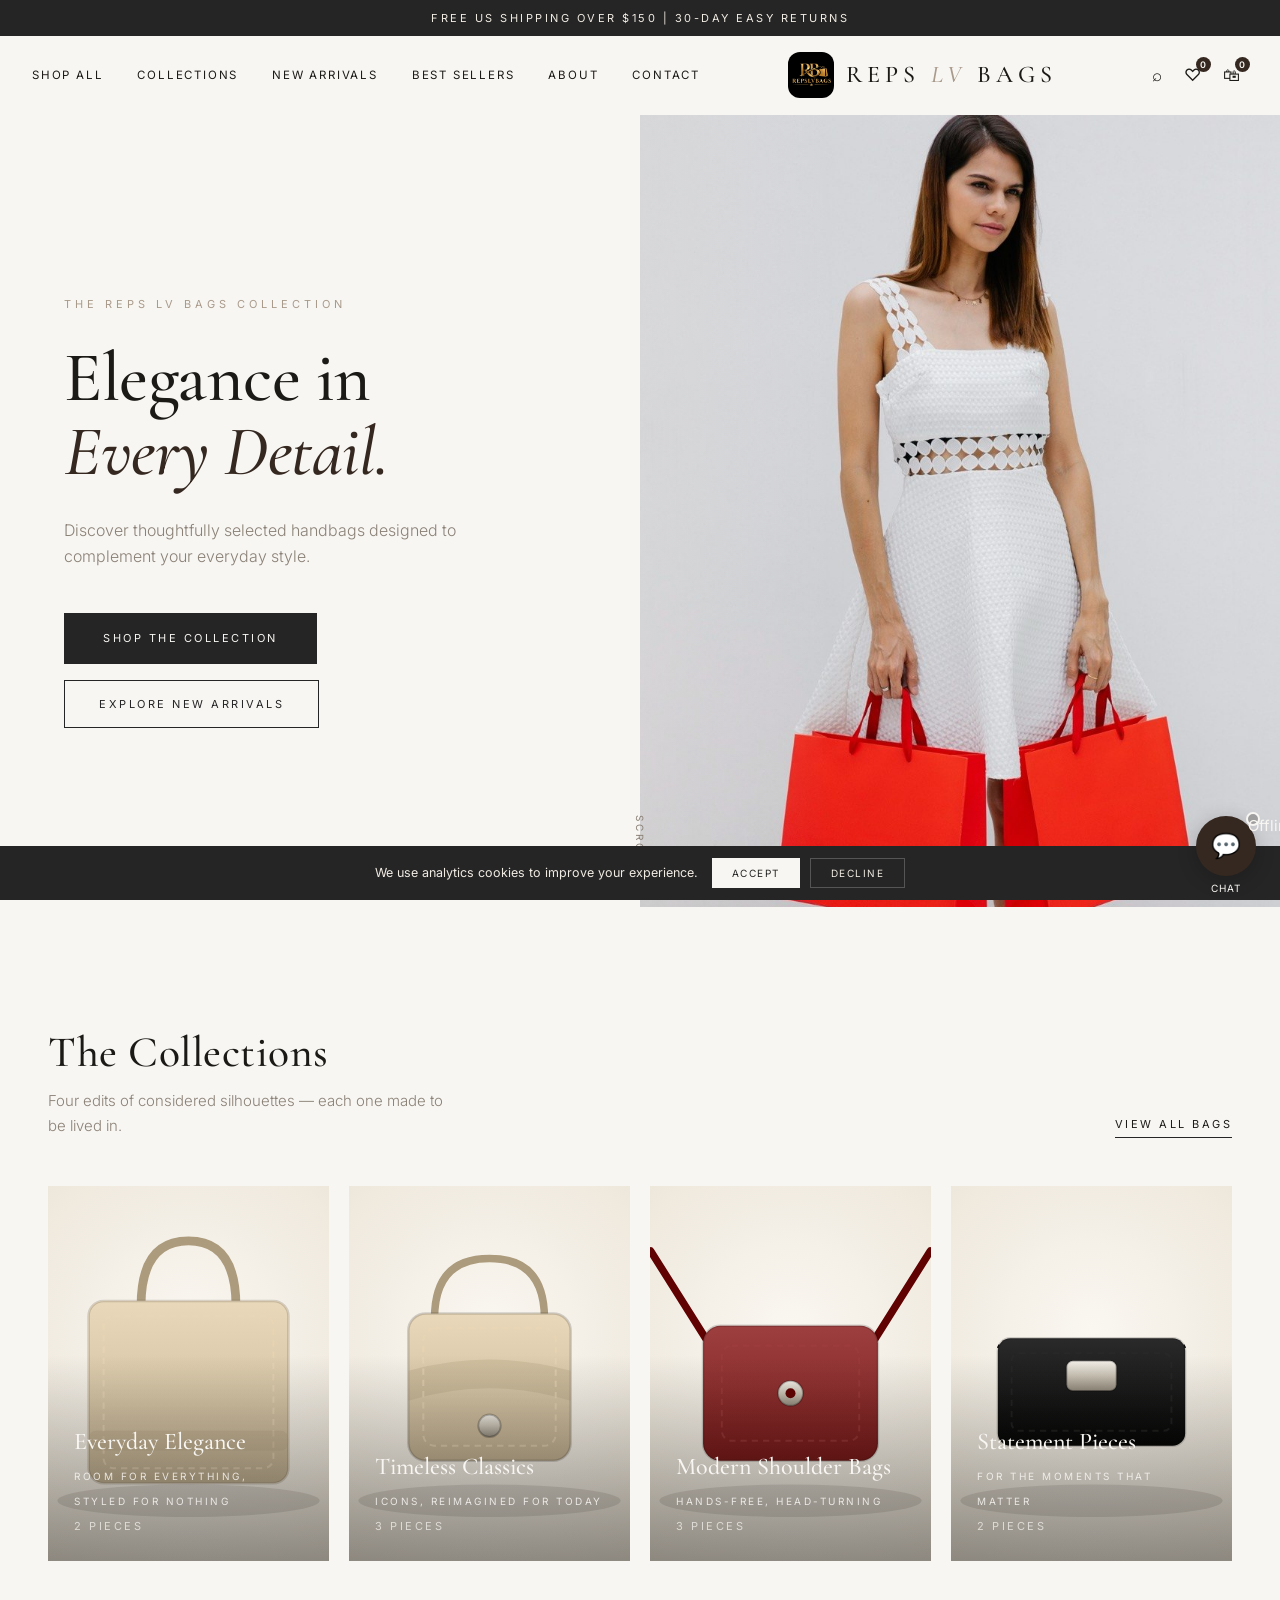
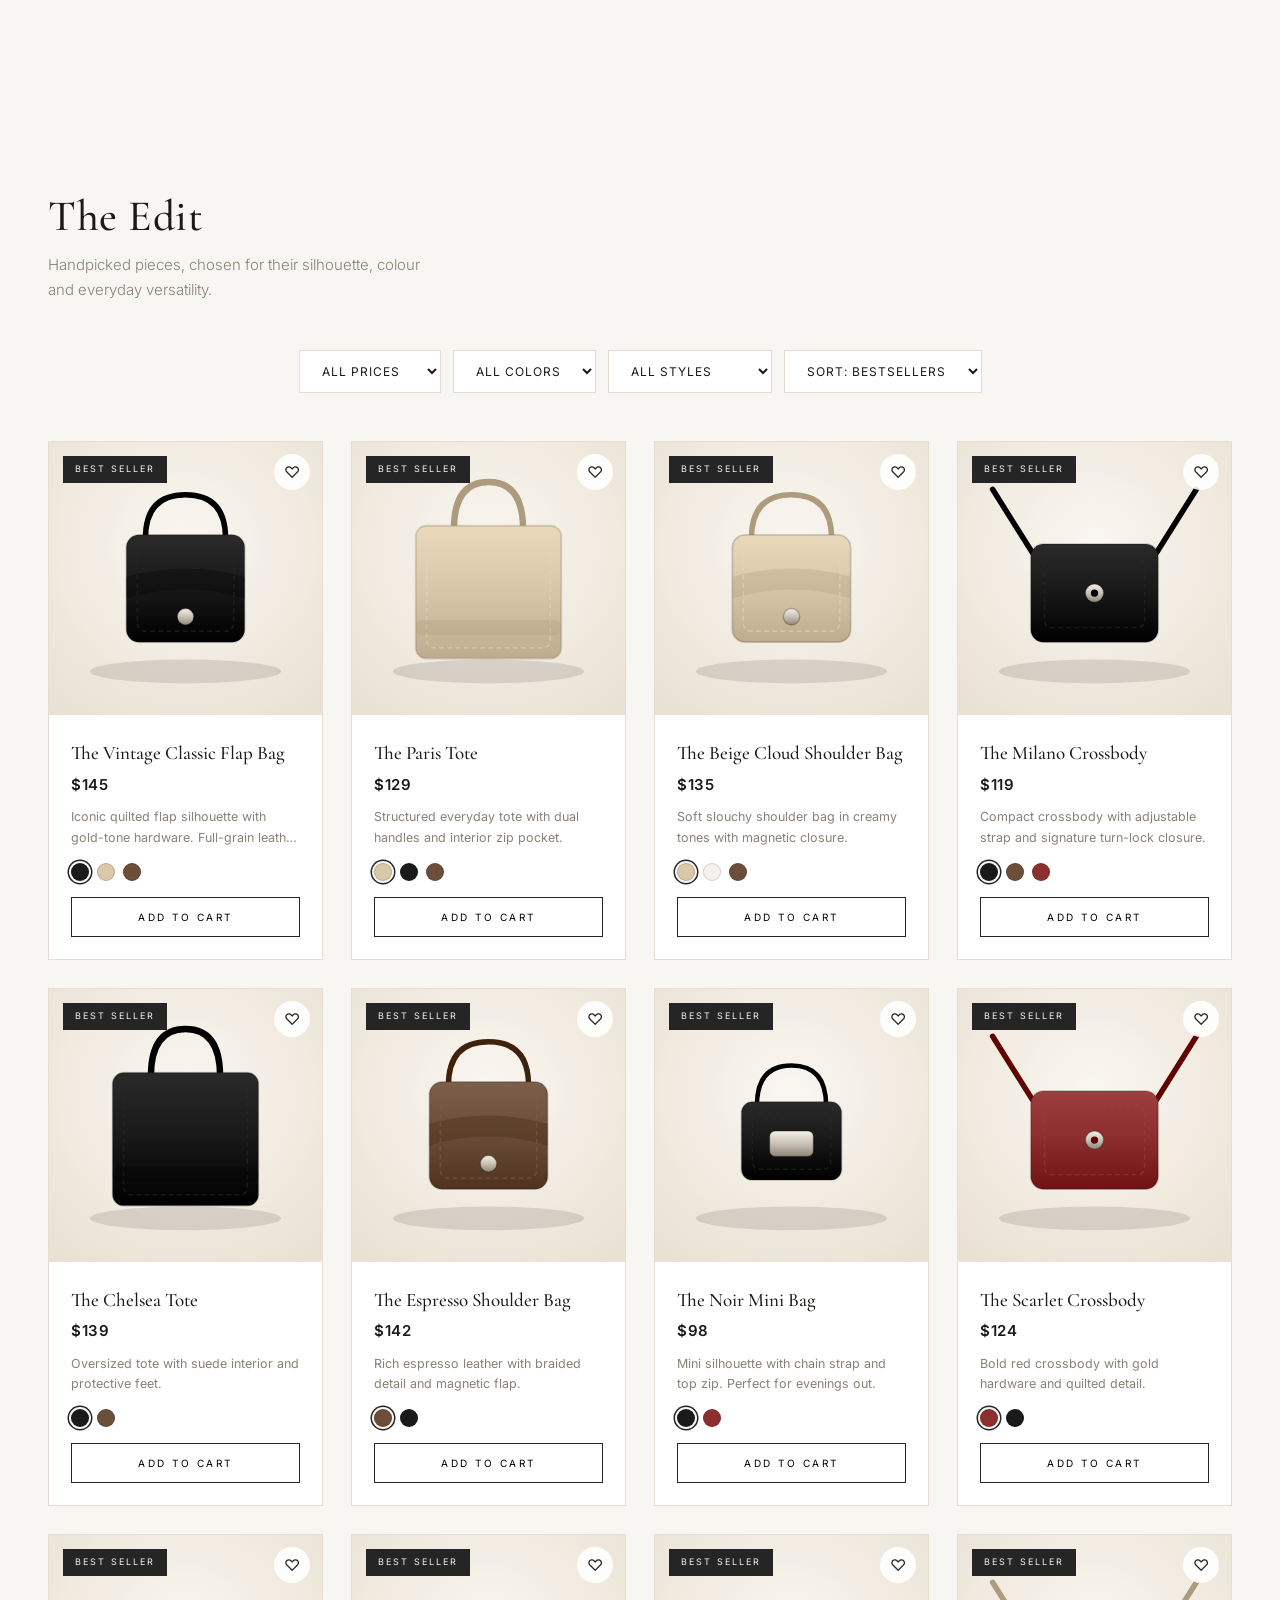
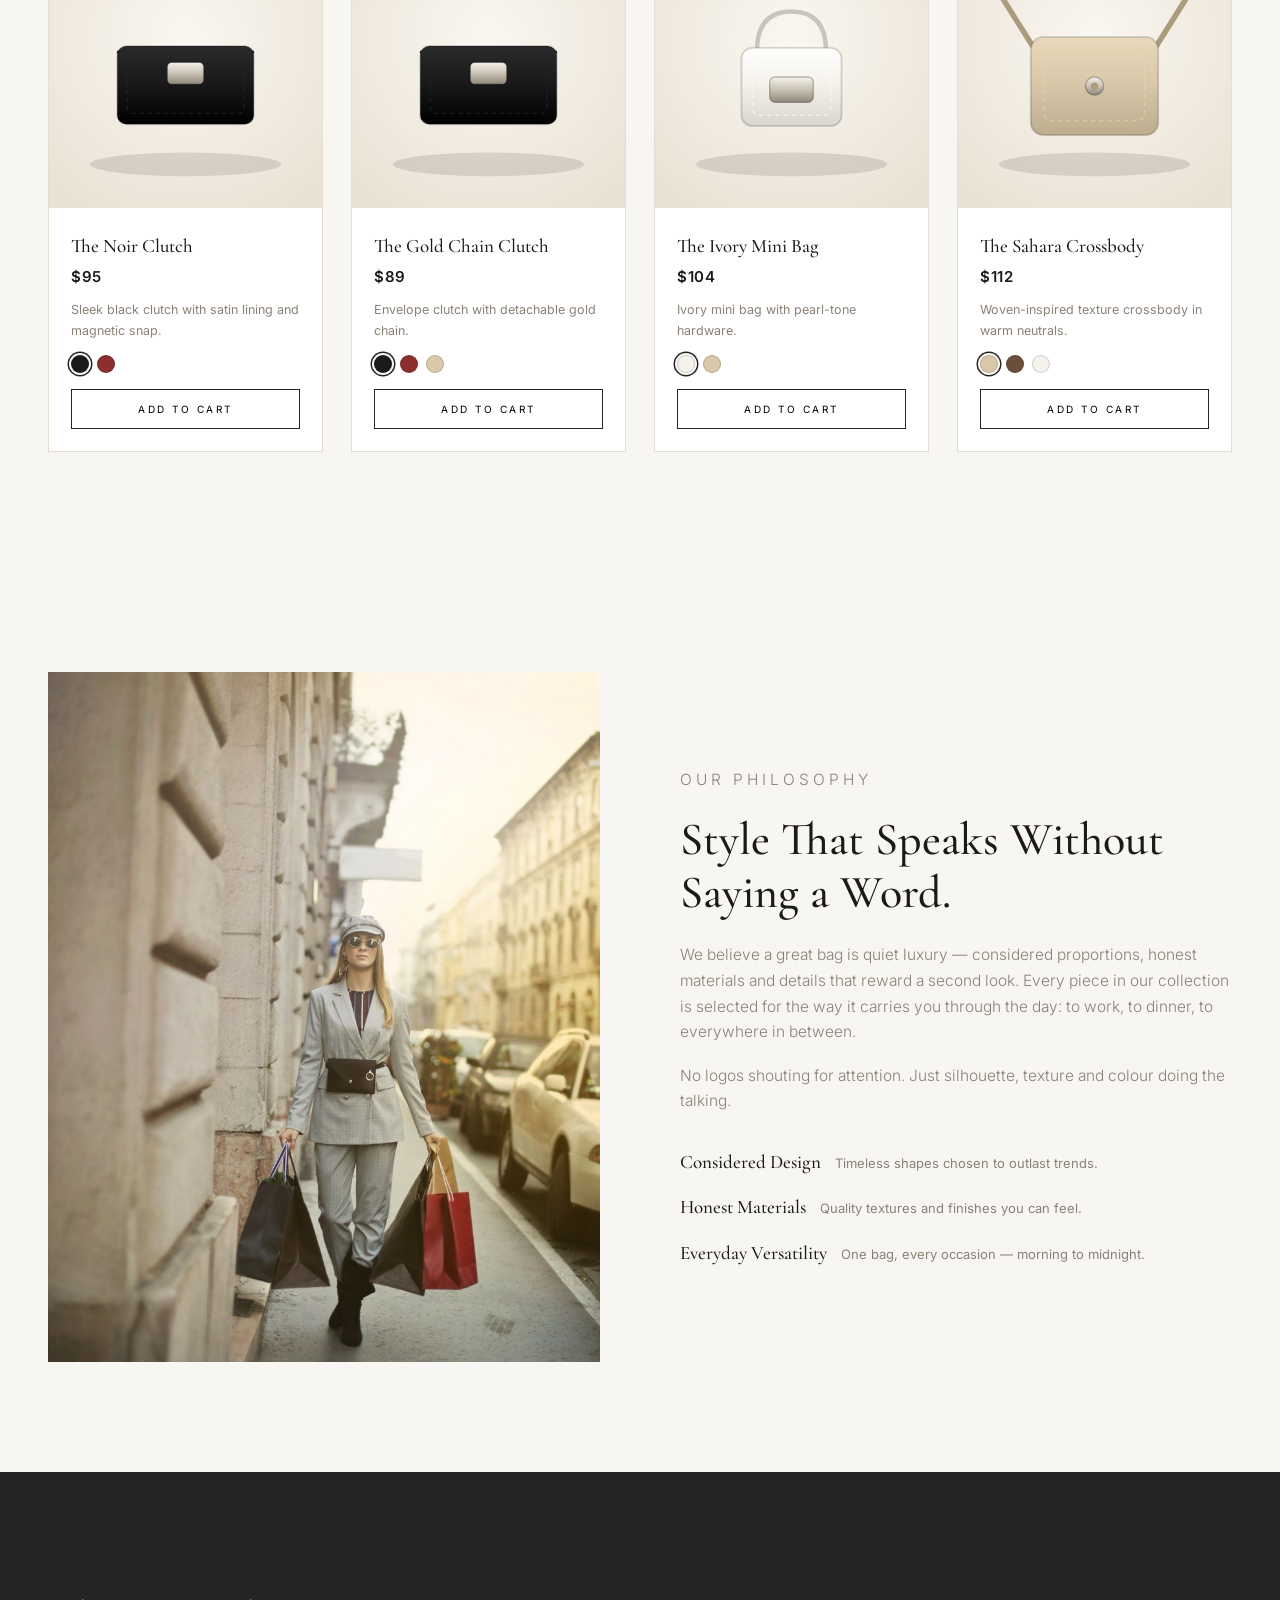
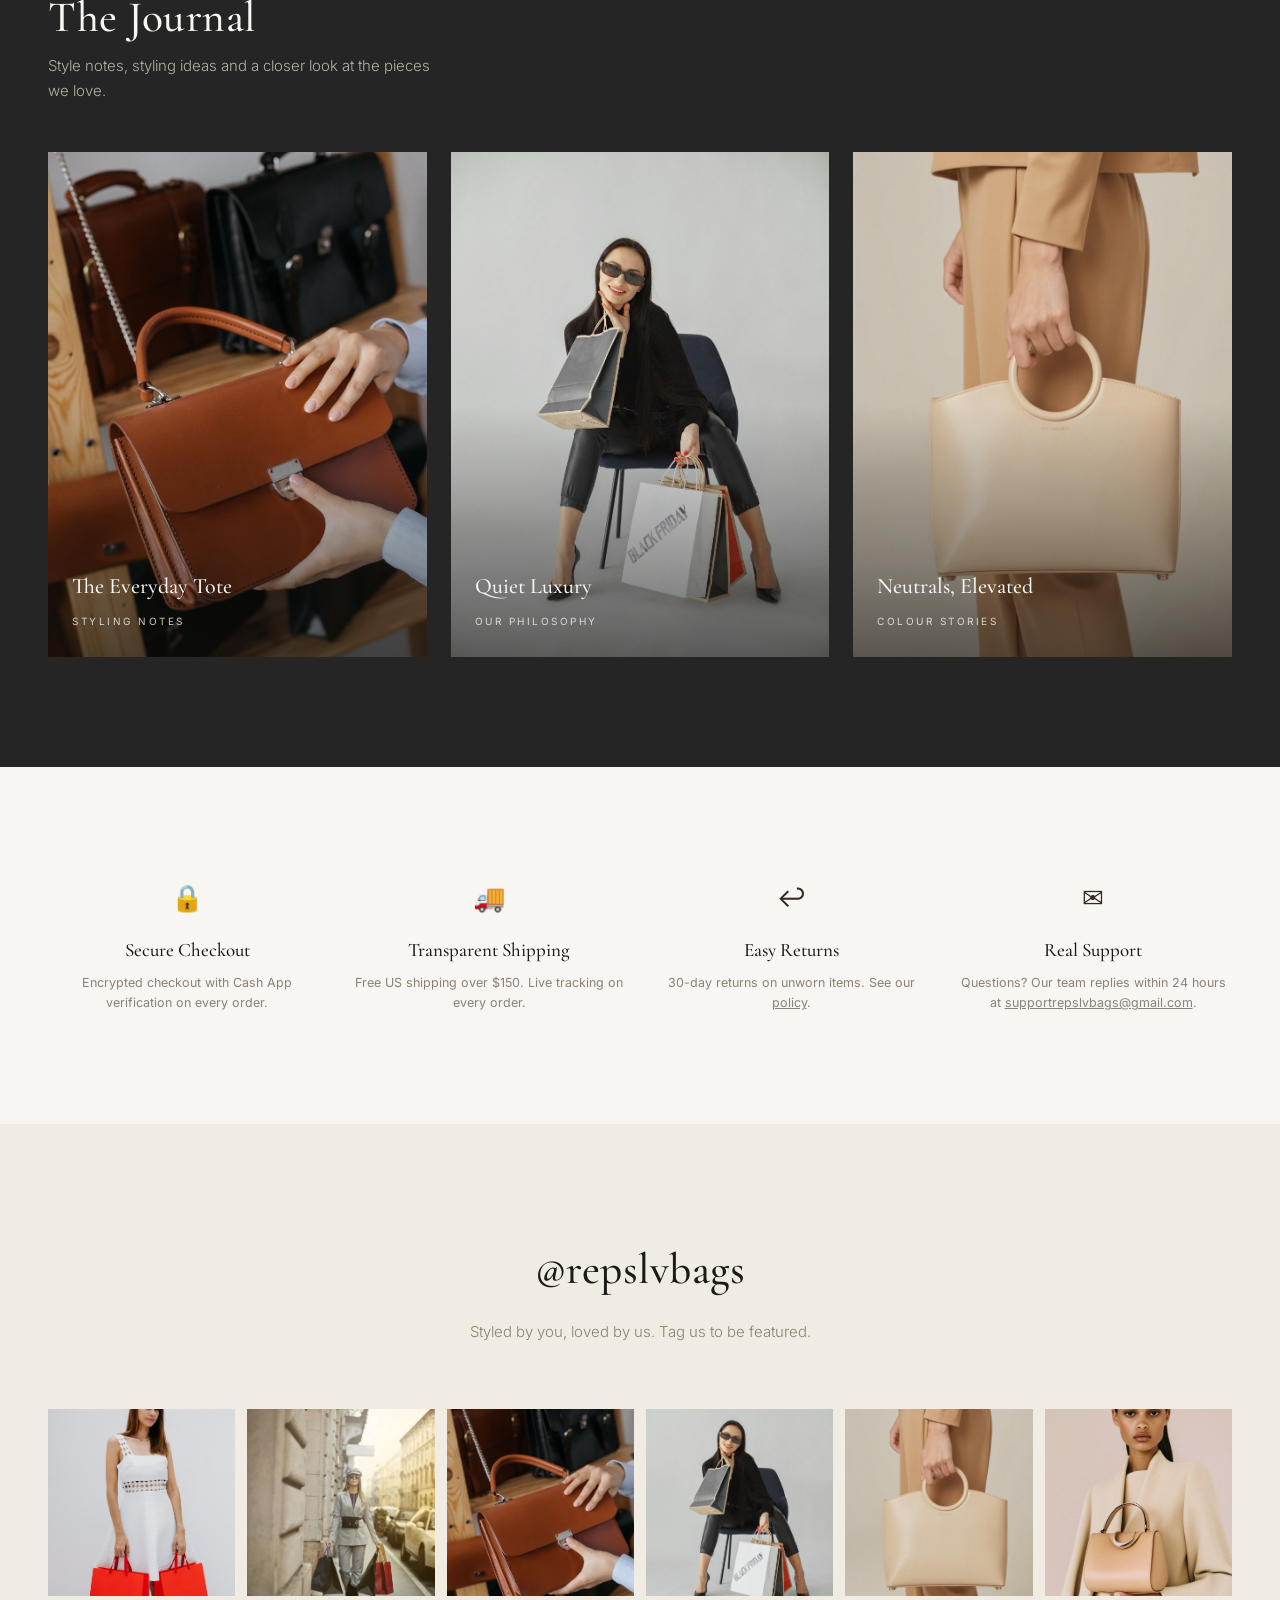
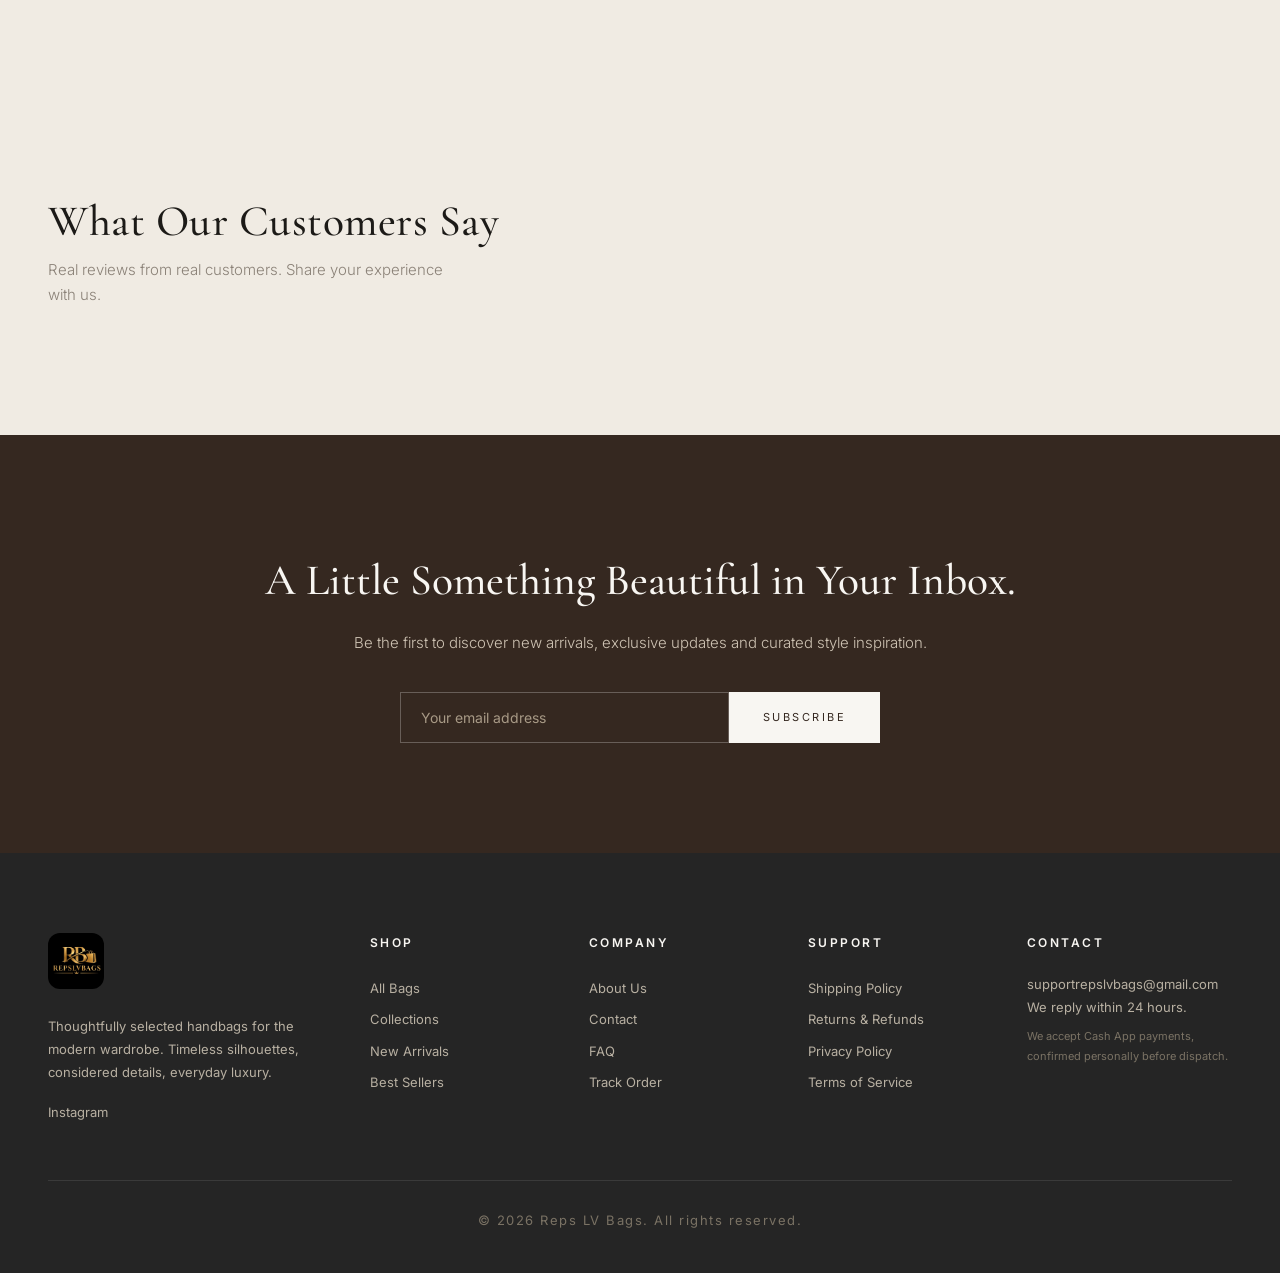
==== commit 83ecb516: "Add customer reviews system and live chat support - Reviews: submission form, star ratings, photo up" ====
--- a/index.html
+++ b/index.html
@@ -153,6 +153,17 @@
   <div class="insta-grid" id="instaGrid"></div>
 </section>
 
+<!-- Reviews -->
+<section class="section reviews-section">
+  <div class="section-head reveal">
+    <div>
+      <h2 class="section-title">What Our Customers Say</h2>
+      <p class="section-sub">Real reviews from real customers. Share your experience with us.</p>
+    </div>
+  </div>
+  <div id="reviewsContainer" class="reviews-container"></div>
+</section>
+
 <!-- Newsletter -->
 <section class="section newsletter">
   <h2 class="reveal">A Little Something Beautiful in Your Inbox.</h2>
@@ -203,6 +214,58 @@
   <div class="modal-box">
     <button class="close" data-close aria-label="Close">✕</button>
     <div class="modal-body" id="modalBody"></div>
+  </div>
+</div>
+
+<!-- Review Modal -->
+<div class="modal hidden" id="reviewModal">
+  <div class="modal-box review-modal-box">
+    <button class="close" onclick="closeReviewForm()">✕</button>
+    <h2>Write a Review</h2>
+    <form id="reviewForm" class="review-form">
+      <input type="hidden" id="reviewProductId">
+      <input type="hidden" id="reviewProductName">
+      
+      <div class="form-row">
+        <label>Your Name *</label>
+        <input required id="reviewName" placeholder="Jane Doe" maxlength="100">
+      </div>
+      
+      <div class="form-row">
+        <label>Email (optional)</label>
+        <input type="email" id="reviewEmail" placeholder="jane@example.com">
+      </div>
+      
+      <div class="form-row">
+        <label>Rating *</label>
+        <div id="starRating" class="star-rating">
+          <span class="star" data-rating="1">★</span>
+          <span class="star" data-rating="2">★</span>
+          <span class="star" data-rating="3">★</span>
+          <span class="star" data-rating="4">★</span>
+          <span class="star" data-rating="5">★</span>
+        </div>
+        <input type="hidden" id="reviewRating" value="5">
+      </div>
+      
+      <div class="form-row">
+        <label>Review Title (optional)</label>
+        <input id="reviewTitle" placeholder="Sum it up in a few words" maxlength="100">
+      </div>
+      
+      <div class="form-row">
+        <label>Your Review *</label>
+        <textarea required id="reviewBody" rows="4" placeholder="Share your experience with this product..." maxlength="2000"></textarea>
+      </div>
+      
+      <div class="form-row">
+        <label>Photo (optional)</label>
+        <input type="file" id="reviewPhoto" accept="image/*">
+      </div>
+      
+      <button class="btn-gold full" type="submit">Submit Review</button>
+      <p class="review-note">Reviews are moderated before publishing. We may contact you for verification.</p>
+    </form>
   </div>
 </div>
 
@@ -288,6 +351,8 @@
 <script src="db.js"></script>
 <script src="email.js"></script>
 <script src="app.js"></script>
+<script src="reviews.js"></script>
+<script src="chat.js"></script>
 <script src="analytics.js"></script>
 </body>
 </html>
--- a/styles.css
+++ b/styles.css
@@ -446,3 +446,87 @@
   .logo-text{letter-spacing:2px}
   .section-title{font-size:26px}
 }
+
+/* ============================================================
+   REVIEWS & CHAT STYLES
+   ============================================================ */
+
+/* ---------- Reviews ---------- */
+.reviews-section{background:var(--cream);padding:80px 48px}
+.reviews-container{max-width:900px;margin:0 auto}
+.reviews-summary{display:flex;gap:40px;margin-bottom:48px;padding:32px;background:var(--white);border:1px solid var(--line)}
+.avg-rating{text-align:center;min-width:120px}
+.avg-number{font-family:var(--serif);font-size:48px;font-weight:500;display:block;color:var(--espresso)}
+.avg-stars{color:var(--gold);font-size:18px;margin:8px 0}
+.review-count{font-size:12px;color:var(--muted);text-transform:uppercase;letter-spacing:1px}
+.rating-dist{flex:1;display:flex;flex-direction:column;gap:8px;justify-content:center}
+.dist-row{display:flex;align-items:center;gap:12px;font-size:13px}
+.dist-star{width:30px;color:var(--gold)}
+.dist-bar{flex:1;height:6px;background:var(--cream);border-radius:3px;overflow:hidden}
+.dist-fill{height:100%;background:var(--espresso);border-radius:3px}
+.dist-count{width:30px;text-align:right;color:var(--muted)}
+.reviews-list{display:flex;flex-direction:column;gap:24px}
+.review-card{background:var(--white);padding:28px;border:1px solid var(--line)}
+.review-header{display:flex;justify-content:space-between;align-items:flex-start;margin-bottom:16px;flex-wrap:wrap;gap:12px}
+.review-meta{display:flex;align-items:center;gap:12px;flex-wrap:wrap}
+.review-name{font-weight:600;font-size:15px}
+.verified-badge{background:var(--espresso);color:var(--ivory);font-size:10px;padding:3px 8px;letter-spacing:1px;text-transform:uppercase}
+.review-date{font-size:12px;color:var(--muted)}
+.review-rating{color:var(--gold);font-size:16px}
+.review-title{font-family:var(--serif);font-size:20px;margin-bottom:8px;color:var(--espresso)}
+.review-body{font-size:14px;line-height:1.7;color:var(--ink);margin-bottom:16px}
+.review-photo{max-width:200px;height:auto;border:1px solid var(--line);margin-top:12px}
+.admin-reply{margin-top:16px;padding:16px;background:var(--cream);border-left:3px solid var(--espresso);font-size:13px}
+.no-reviews{text-align:center;padding:60px;color:var(--muted);font-style:italic}
+.write-review-btn{margin-top:32px}
+
+/* Review Form */
+.review-modal-box{max-width:560px}
+.review-form{display:flex;flex-direction:column;gap:20px}
+.form-row{display:flex;flex-direction:column;gap:8px}
+.form-row label{font-size:12px;font-weight:600;letter-spacing:1px;text-transform:uppercase;color:var(--muted)}
+.form-row input,.form-row textarea{padding:12px 16px;border:1px solid var(--line);font-family:var(--sans);font-size:14px;background:var(--white)}
+.form-row input:focus,.form-row textarea:focus{outline:none;border-color:var(--taupe)}
+.star-rating{display:flex;gap:8px;font-size:28px;cursor:pointer}
+.star-rating .star{color:var(--line);transition:color .2s}
+.star-rating .star.active,.star-rating .star:hover{color:var(--gold)}
+.review-note{font-size:12px;color:var(--muted);text-align:center;margin-top:8px}
+
+/* ---------- Chat Widget ---------- */
+.chat-button{position:fixed;bottom:24px;right:24px;width:60px;height:60px;border-radius:50%;background:var(--espresso);color:var(--ivory);border:none;cursor:pointer;display:flex;align-items:center;justify-content:center;box-shadow:0 4px 20px rgba(0,0,0,.2);z-index:1000;transition:transform .2s,box-shadow .2s}
+.chat-button:hover{transform:scale(1.05);box-shadow:0 6px 24px rgba(0,0,0,.25)}
+.chat-button.active{transform:scale(1.1)}
+.chat-icon{font-size:24px}
+.chat-label{position:absolute;bottom:-20px;left:50%;transform:translateX(-50%);font-size:10px;letter-spacing:1px;text-transform:uppercase;white-space:nowrap}
+.chat-status{position:absolute;top:-4px;right:-4px;width:14px;height:14px;border-radius:50%;border:2px solid var(--ivory)}
+.chat-status.online{background:#4CAF50}
+.chat-status.offline{background:#9E9E9E}
+
+.chat-window{position:fixed;bottom:100px;right:24px;width:360px;max-width:calc(100vw - 48px);height:500px;max-height:calc(100vh - 140px);background:var(--white);border:1px solid var(--line);box-shadow:0 8px 32px rgba(0,0,0,.15);z-index:1000;display:flex;flex-direction:column}
+.chat-window.hidden{display:none}
+.chat-header{padding:16px 20px;background:var(--espresso);color:var(--ivory);display:flex;justify-content:space-between;align-items:center}
+.chat-header-info h4{font-family:var(--serif);font-size:18px;margin:0}
+.chat-status-text{font-size:12px;opacity:.8;margin:4px 0 0}
+.chat-close{background:none;border:none;color:var(--ivory);font-size:20px;cursor:pointer;padding:4px}
+.chat-messages{flex:1;overflow-y:auto;padding:20px;display:flex;flex-direction:column;gap:12px}
+.chat-message{max-width:80%;padding:12px 16px;border-radius:12px;font-size:14px;line-height:1.5}
+.chat-message.bot{background:var(--cream);color:var(--ink);align-self:flex-start;border-bottom-left-radius:4px}
+.chat-message.user{background:var(--espresso);color:var(--ivory);align-self:flex-end;border-bottom-right-radius:4px}
+.chat-quick-questions{padding:12px 20px;border-top:1px solid var(--line);display:flex;flex-wrap:wrap;gap:8px}
+.quick-q{padding:6px 12px;font-size:11px;background:var(--cream);border:1px solid var(--line);cursor:pointer;transition:background .2s}
+.quick-q:hover{background:var(--espresso);color:var(--ivory);border-color:var(--espresso)}
+.chat-input-area{padding:16px 20px;border-top:1px solid var(--line);display:flex;gap:8px}
+.chat-input-area input{flex:1;padding:10px 14px;border:1px solid var(--line);font-family:var(--sans);font-size:14px}
+.chat-input-area input:focus{outline:none;border-color:var(--taupe)}
+.chat-input-area button{padding:10px 20px;background:var(--espresso);color:var(--ivory);border:none;font-size:12px;letter-spacing:1px;text-transform:uppercase;cursor:pointer}
+.chat-footer{padding:12px 20px;border-top:1px solid var(--line);text-align:center;font-size:12px;color:var(--muted)}
+.chat-footer a{color:var(--espresso);text-decoration:underline}
+.chat-hours{font-size:11px;margin-top:4px}
+
+/* Mobile responsive */
+@media(max-width:768px){
+  .reviews-section{padding:60px 24px}
+  .reviews-summary{flex-direction:column;gap:24px;padding:24px}
+  .chat-window{width:calc(100vw - 32px);right:16px;bottom:90px;height:400px}
+  .chat-button{bottom:16px;right:16px;width:56px;height:56px}
+}
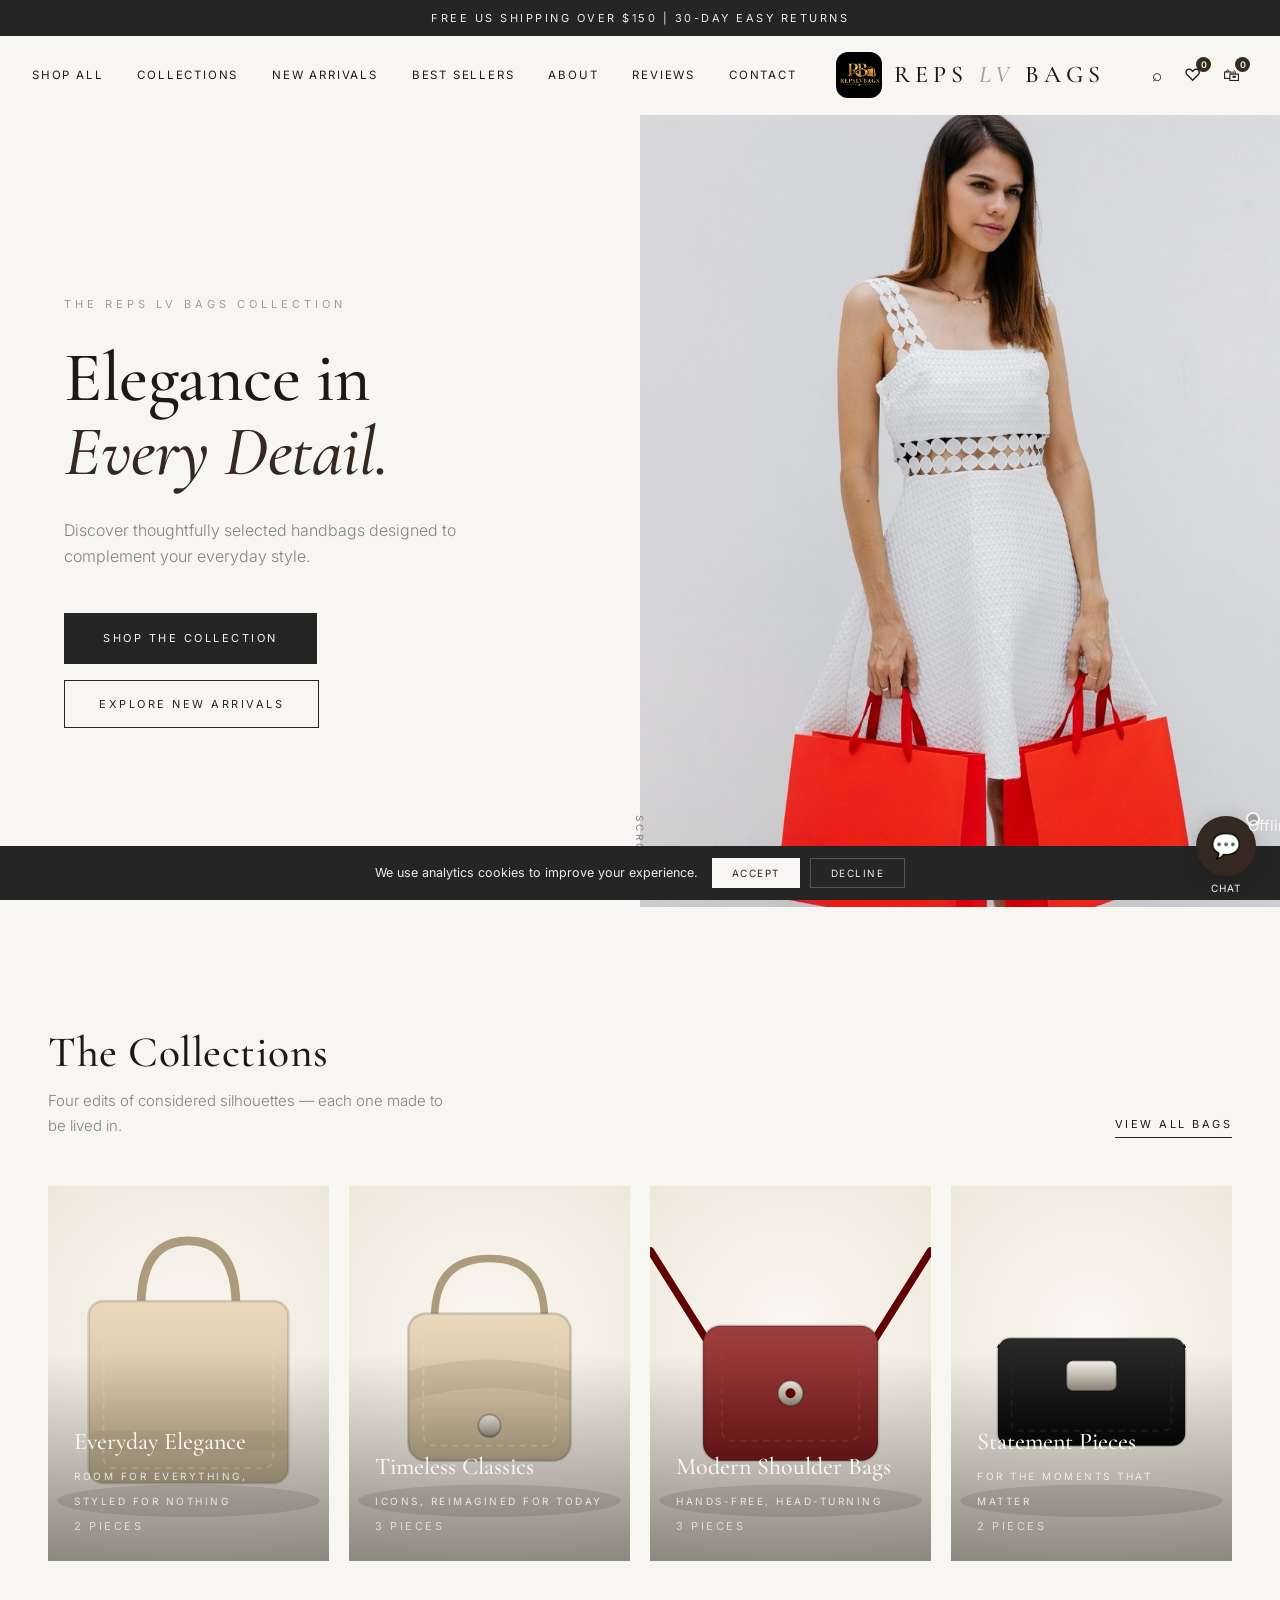
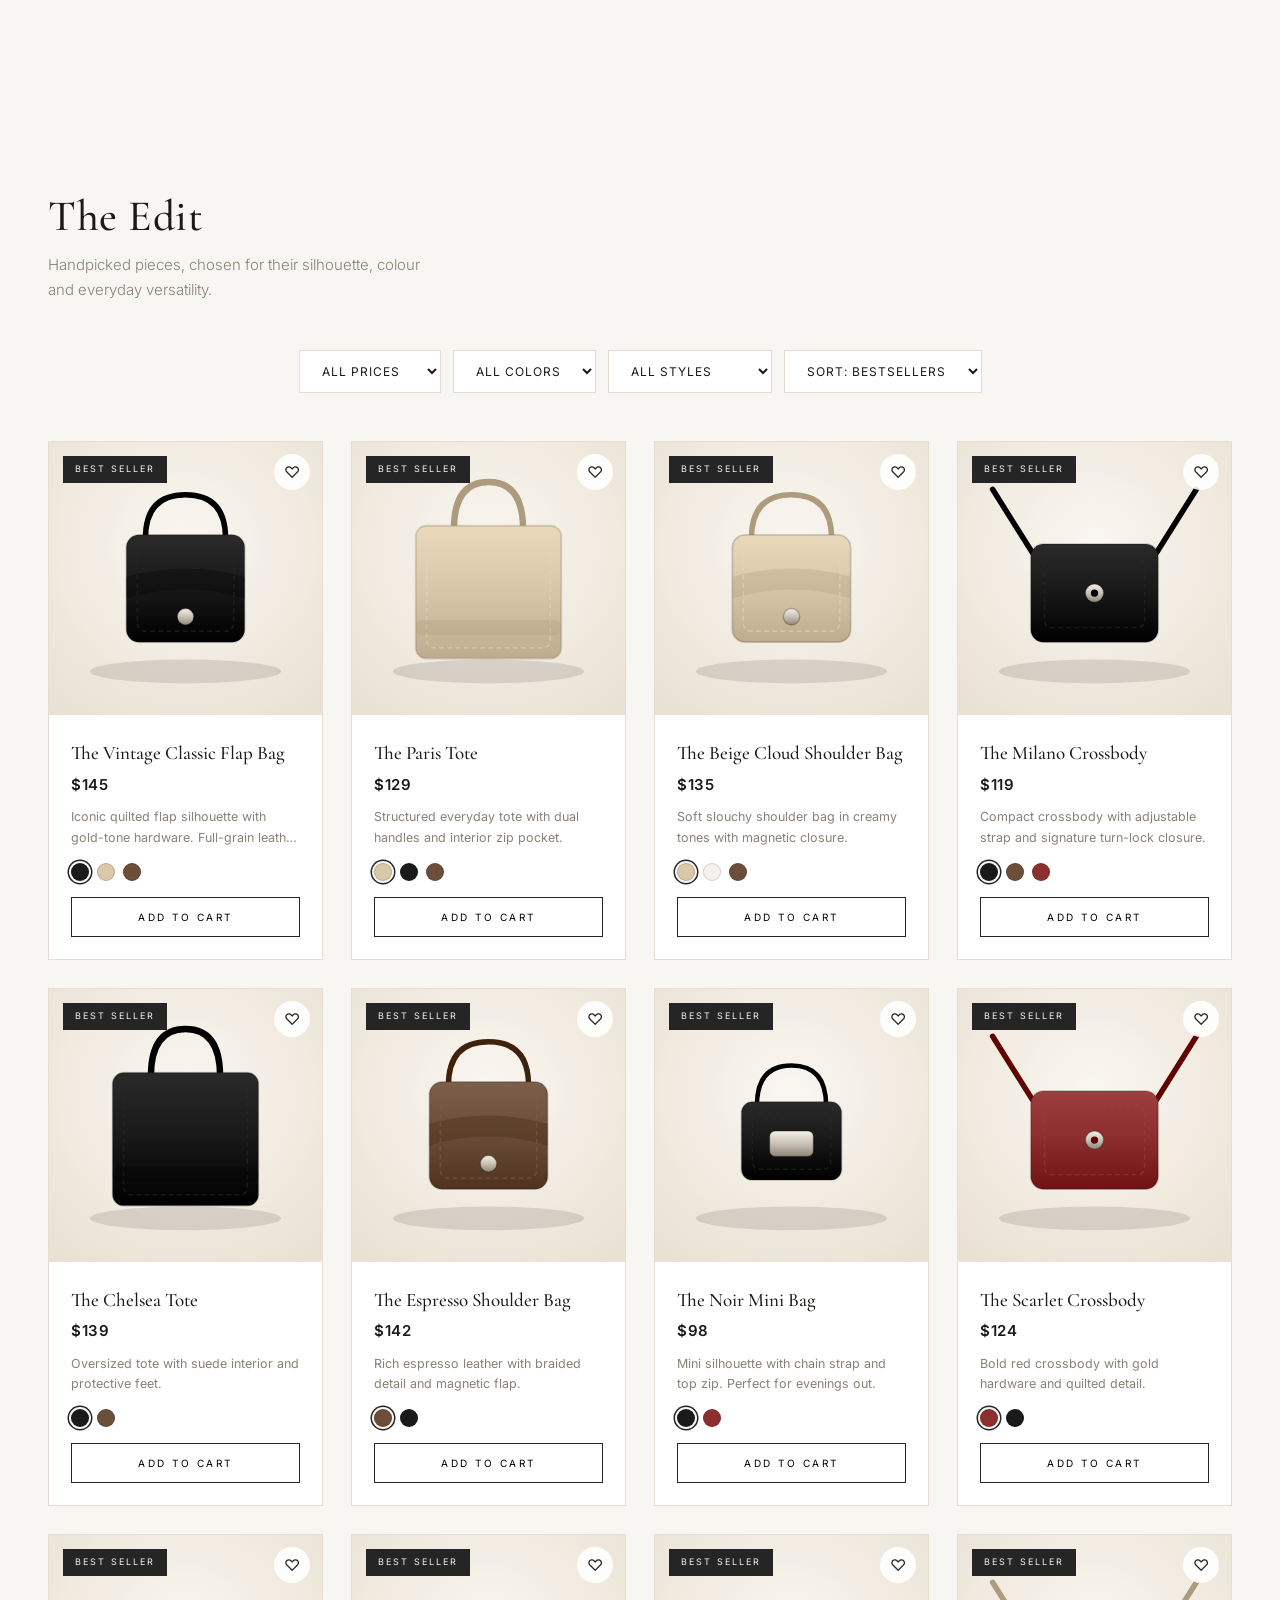
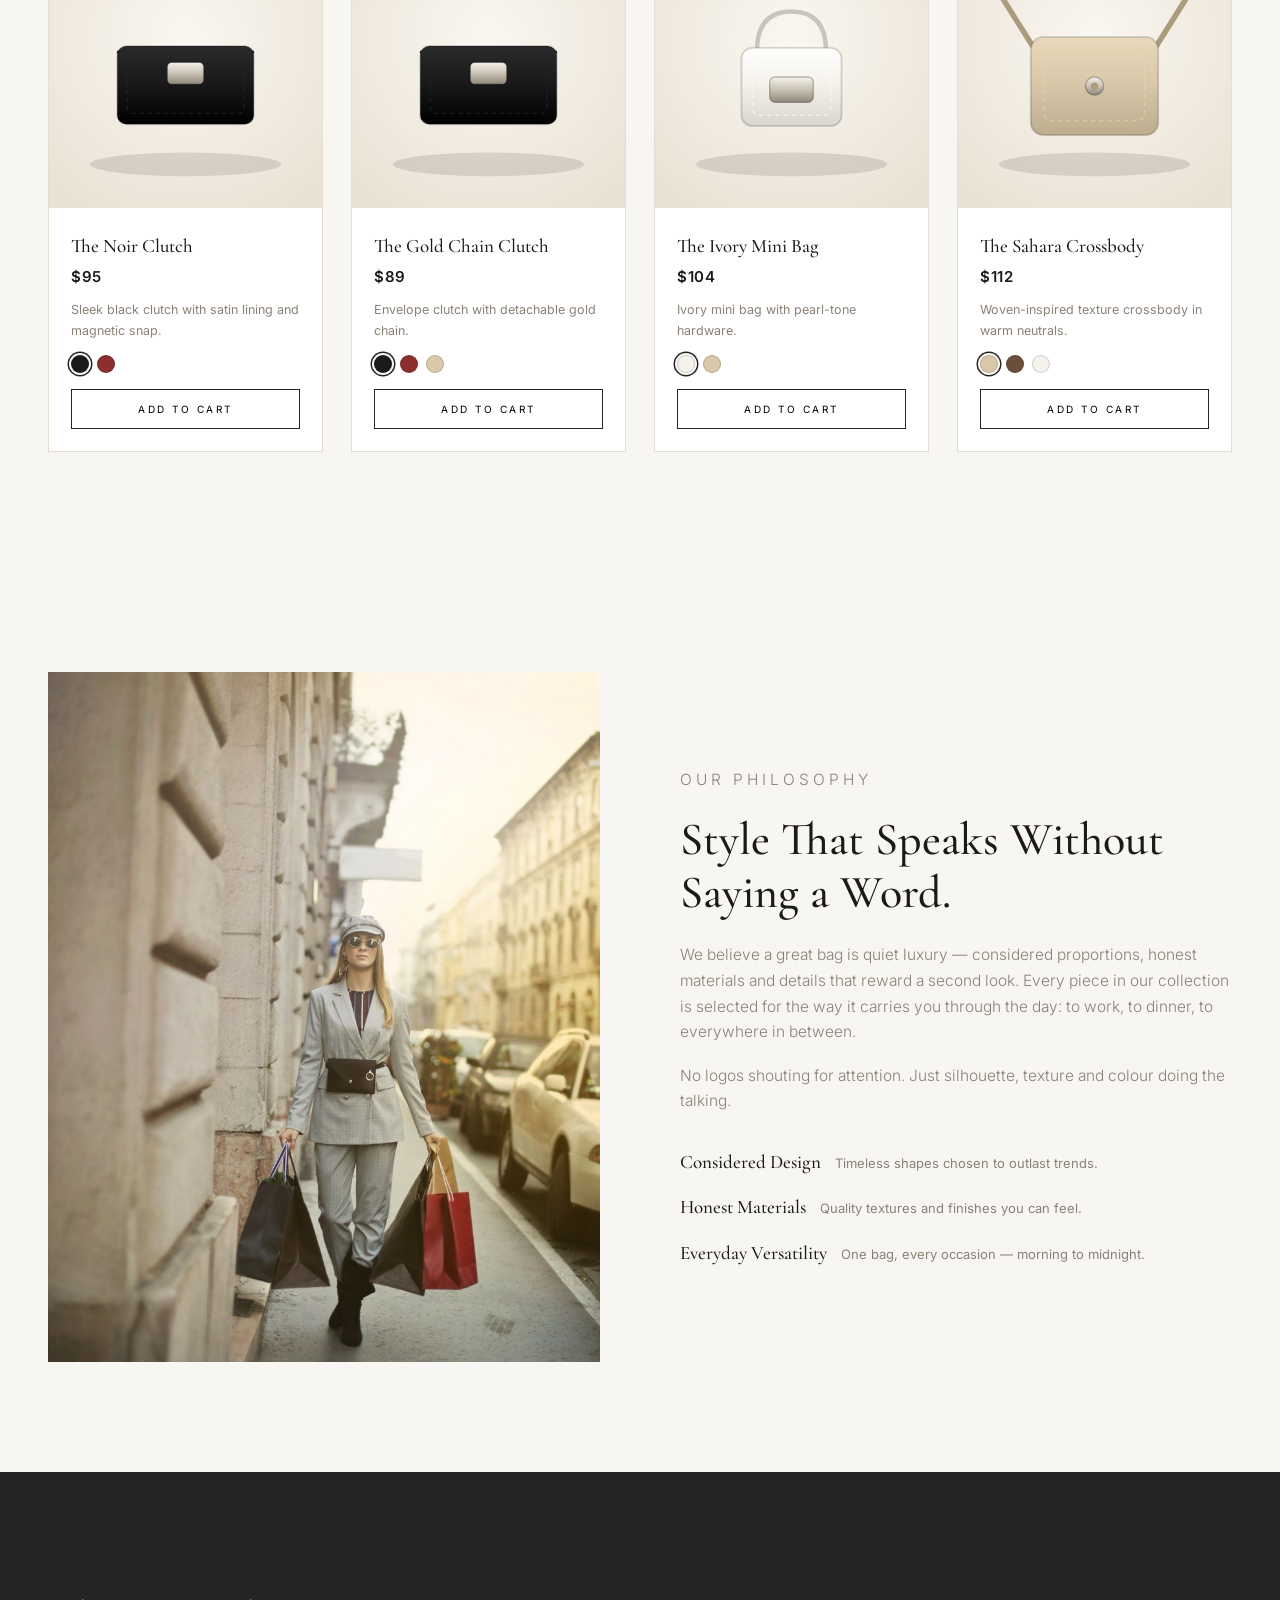
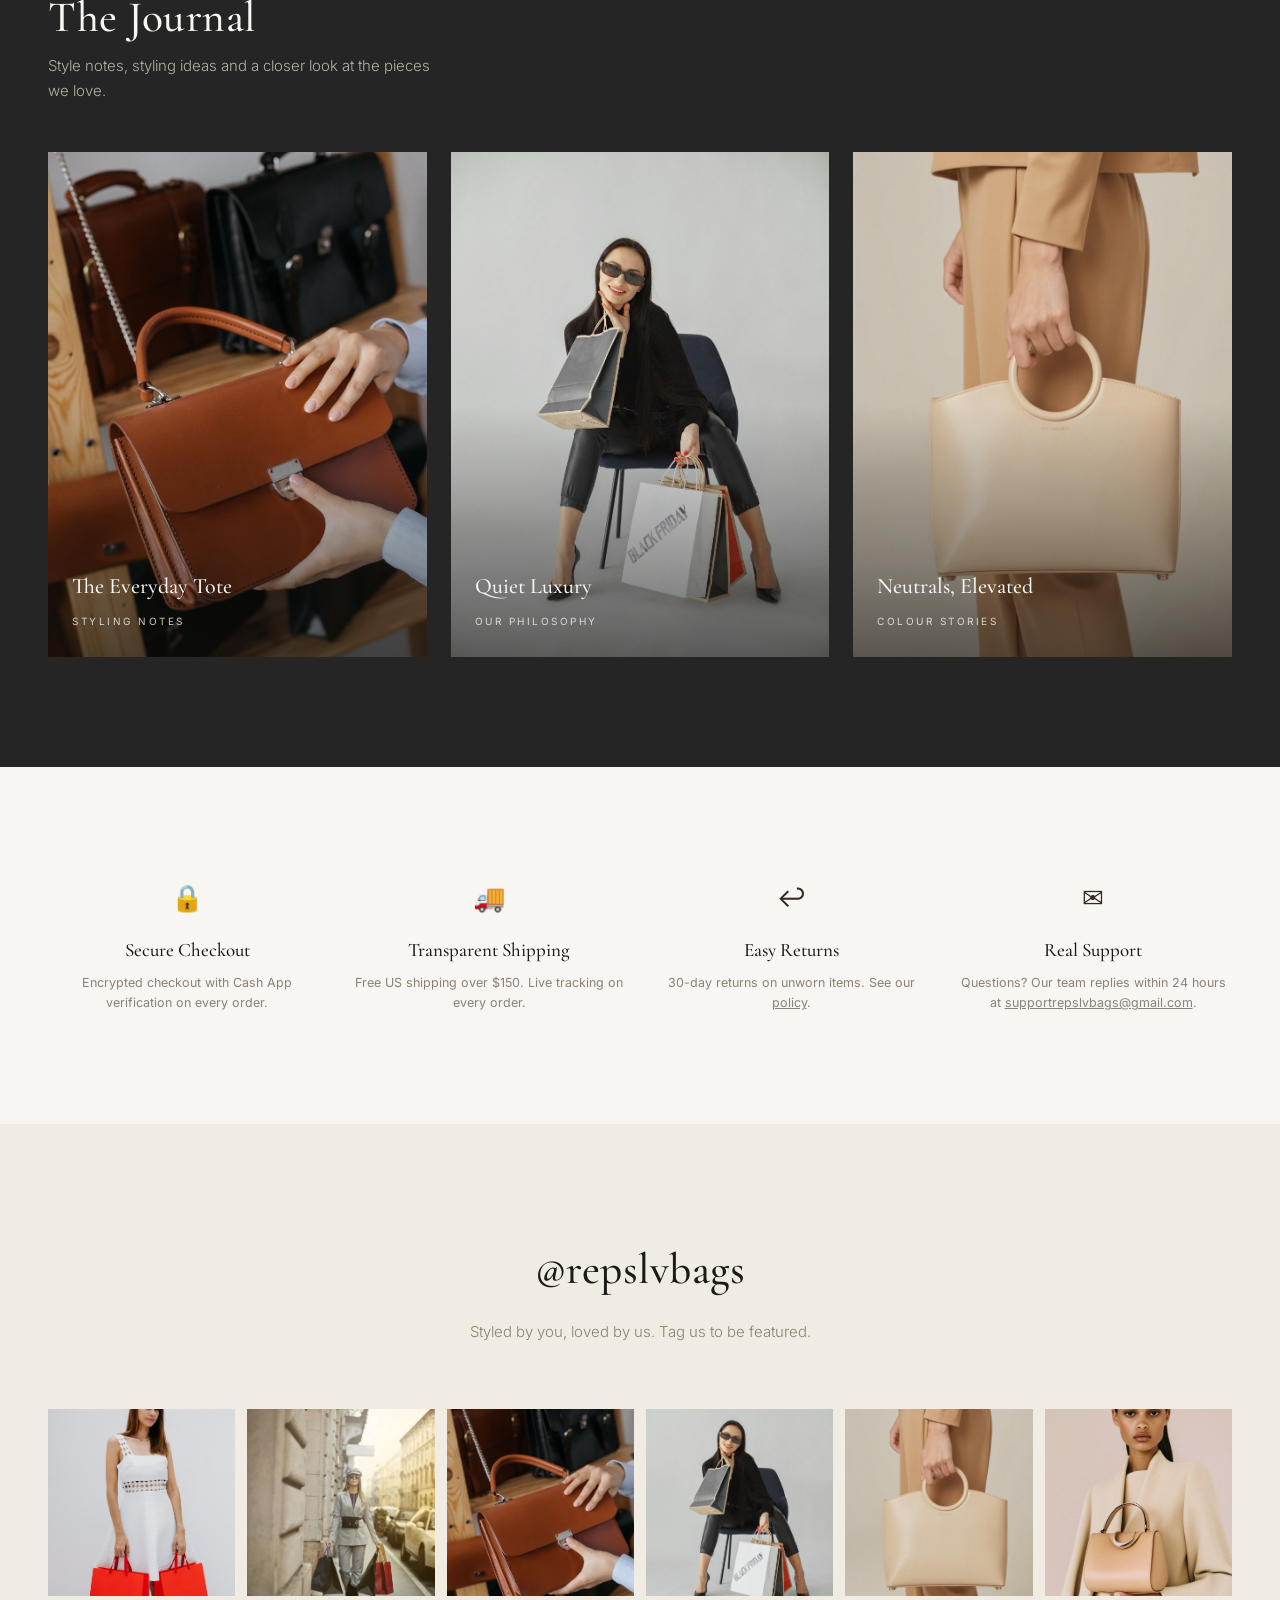
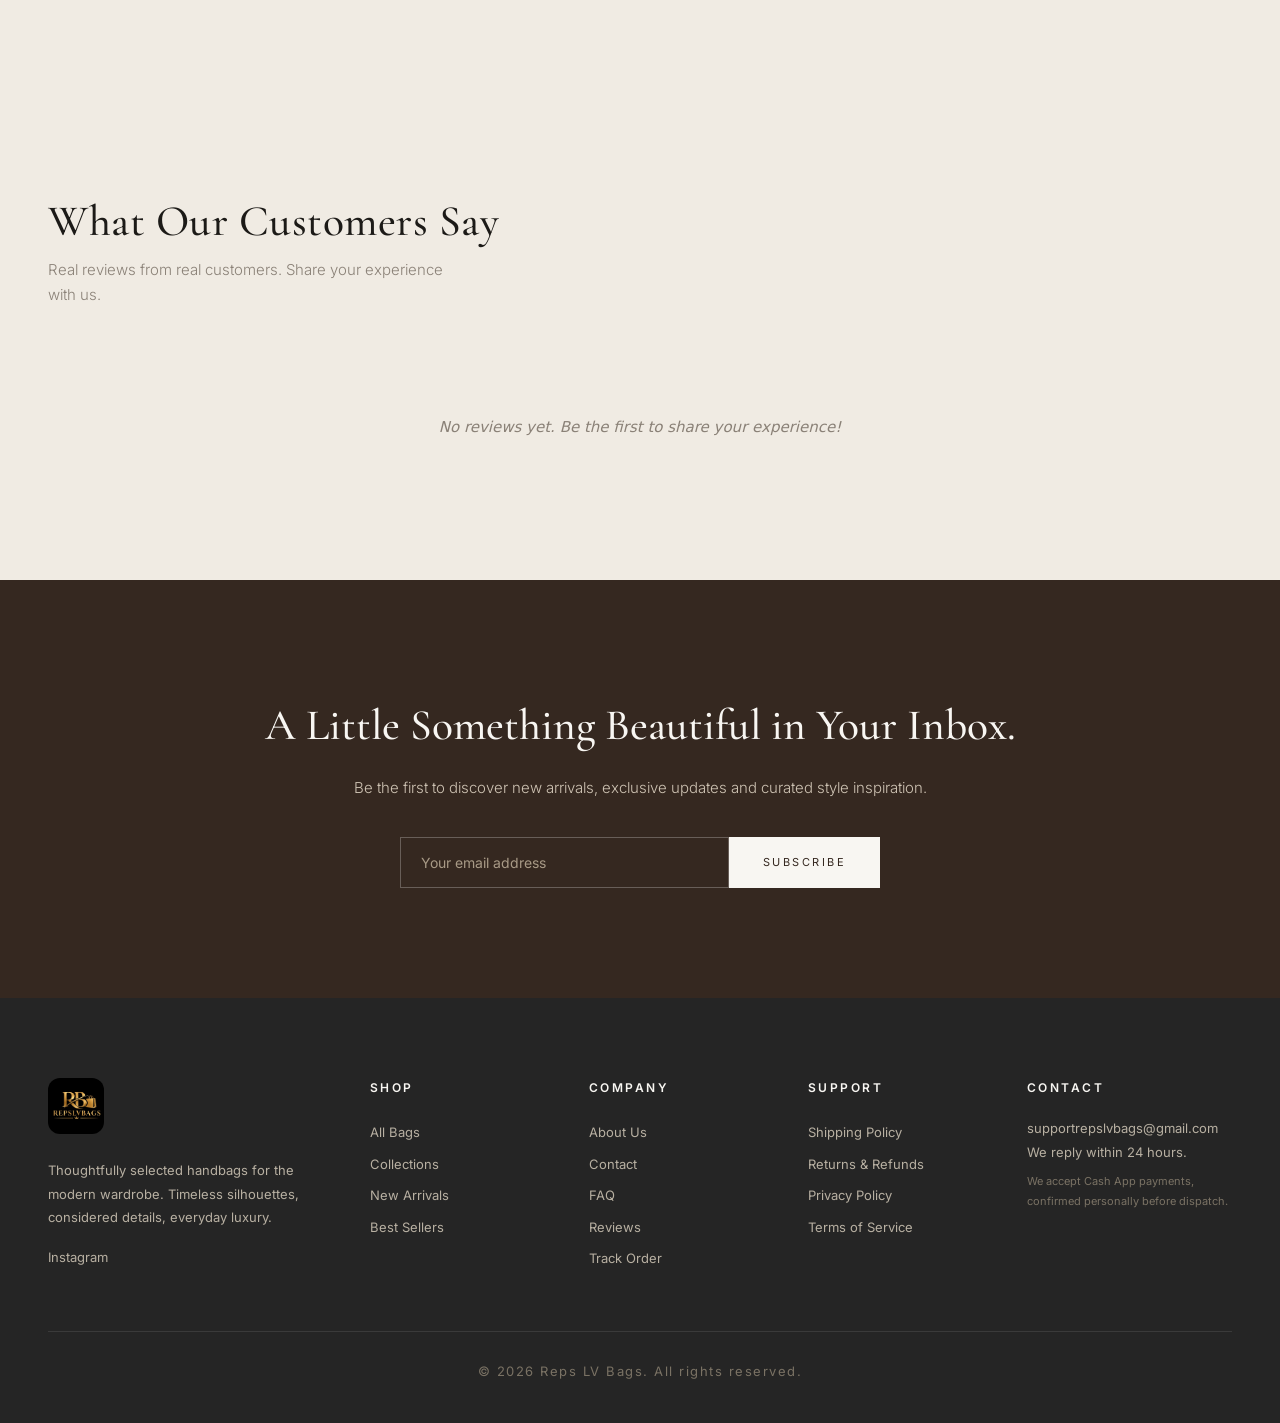
==== commit 90f03237: "Add dedicated Customer Reviews page at /reviews - reviews.html + reviews-page.css/js: hero, live rat" ====
--- a/index.html
+++ b/index.html
@@ -31,6 +31,7 @@
       <a href="#new">New Arrivals</a>
       <a href="#bestsellers">Best Sellers</a>
       <a href="about.html">About</a>
+      <a href="reviews.html">Reviews</a>
       <a href="contact.html">Contact</a>
     </nav>
     <a href="index.html" class="logo"><img src="logo.jpg" alt="Reps LV Bags"><span class="logo-text">REPS <em>LV</em> BAGS</span></a>
@@ -56,6 +57,7 @@
   <a href="about.html">About Us</a>
   <a href="faq.html">FAQ</a>
   <a href="contact.html">Contact</a>
+  <a href="reviews.html">Reviews</a>
   <a href="track-order.html">Track Order</a>
 </div>
 
@@ -181,7 +183,7 @@
       <p class="socials" style="margin-top:16px"><a href="https://instagram.com/repslvbags" target="_blank" rel="noopener" style="display:inline">Instagram</a></p>
     </div>
     <div><h4>Shop</h4><a href="#shop">All Bags</a><a href="#collections">Collections</a><a href="#new">New Arrivals</a><a href="#bestsellers">Best Sellers</a></div>
-    <div><h4>Company</h4><a href="about.html">About Us</a><a href="contact.html">Contact</a><a href="faq.html">FAQ</a><a href="track-order.html">Track Order</a></div>
+    <div><h4>Company</h4><a href="about.html">About Us</a><a href="contact.html">Contact</a><a href="faq.html">FAQ</a><a href="reviews.html">Reviews</a><a href="track-order.html">Track Order</a></div>
     <div><h4>Support</h4><a href="shipping-policy.html">Shipping Policy</a><a href="returns.html">Returns & Refunds</a><a href="privacy-policy.html">Privacy Policy</a><a href="terms.html">Terms of Service</a></div>
     <div><h4>Contact</h4><p>supportrepslvbags@gmail.com</p><p>We reply within 24 hours.</p><p class="pay-note">We accept Cash App payments, confirmed personally before dispatch.</p></div>
   </div>
@@ -225,6 +227,7 @@
     <form id="reviewForm" class="review-form">
       <input type="hidden" id="reviewProductId">
       <input type="hidden" id="reviewProductName">
+      <input type="text" id="reviewWebsite" name="website" tabindex="-1" autocomplete="off" style="position:absolute;left:-9999px" aria-hidden="true">
       
       <div class="form-row">
         <label>Your Name *</label>
@@ -329,6 +332,7 @@
         <button class="btn-ghost conf-copy" id="confCopyBtn" type="button">Copy Order Number</button>
         <div id="confPayMsg"></div>
         <p id="confPayLink" style="margin:10px 0 8px"></p>
+        <p id="confInvoiceLink" style="margin:10px 0 8px"></p>
         <p>Estimated delivery: <b id="confDelivery"></b></p>
         <button class="btn-gold" id="doneBtn">Continue Shopping</button>
       </div>
@@ -350,9 +354,11 @@
 <script src="orders.js"></script>
 <script src="db.js"></script>
 <script src="email.js"></script>
+<script src="invoices.js"></script>
 <script src="app.js"></script>
 <script src="reviews.js"></script>
 <script src="chat.js"></script>
 <script src="analytics.js"></script>
+<script src="tracker.js"></script>
 </body>
 </html>
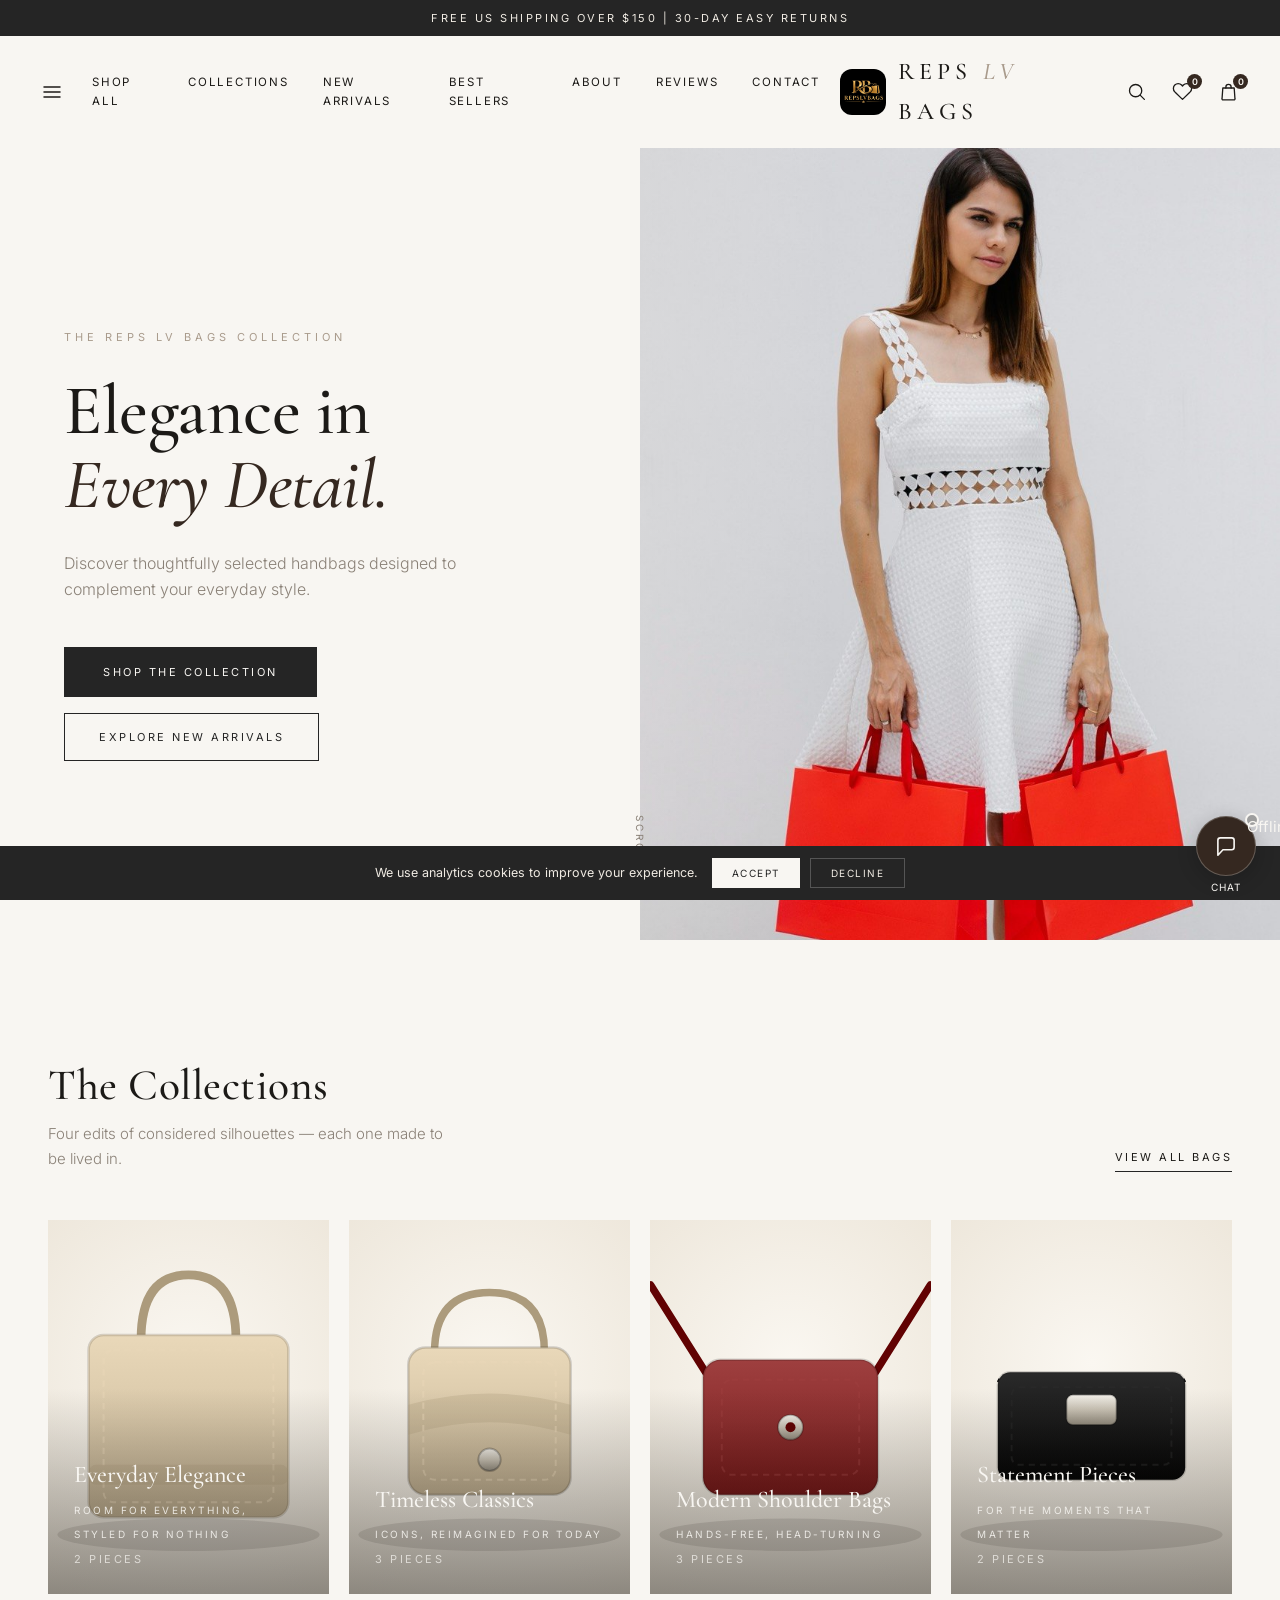
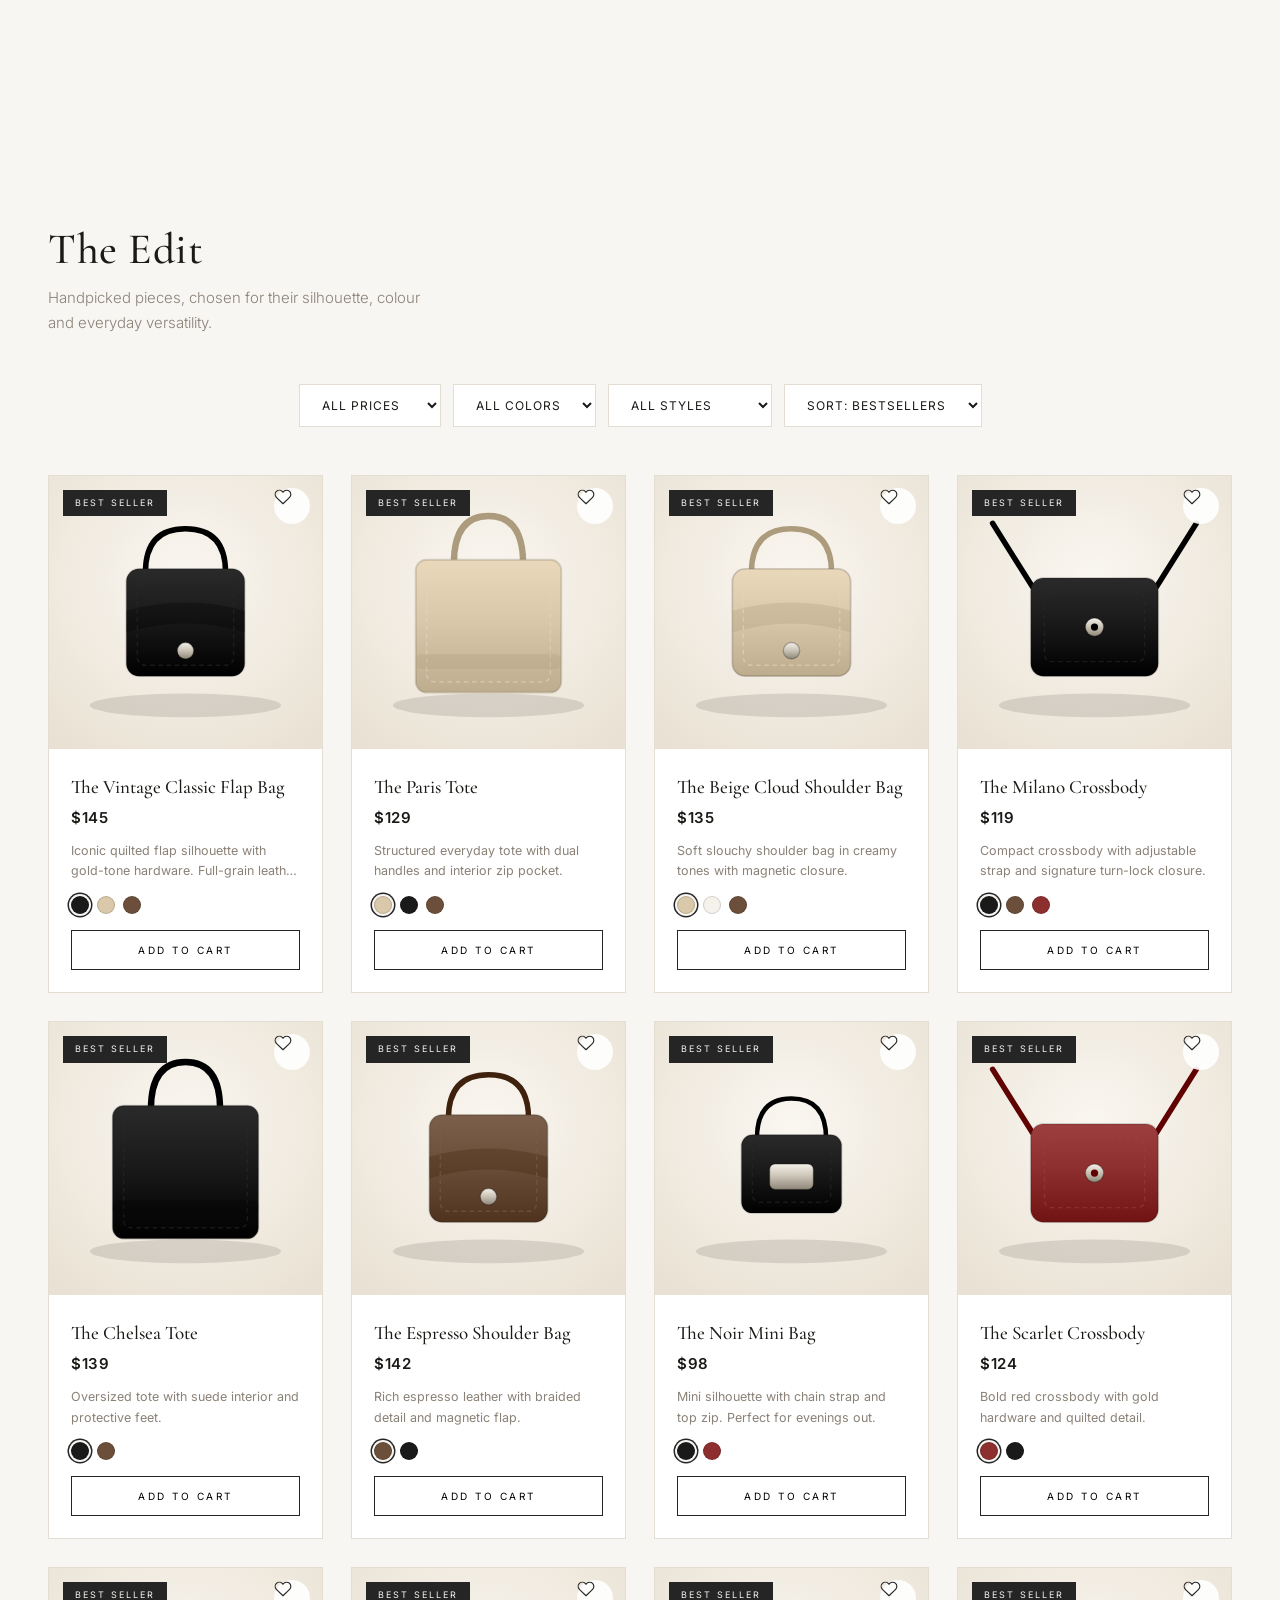
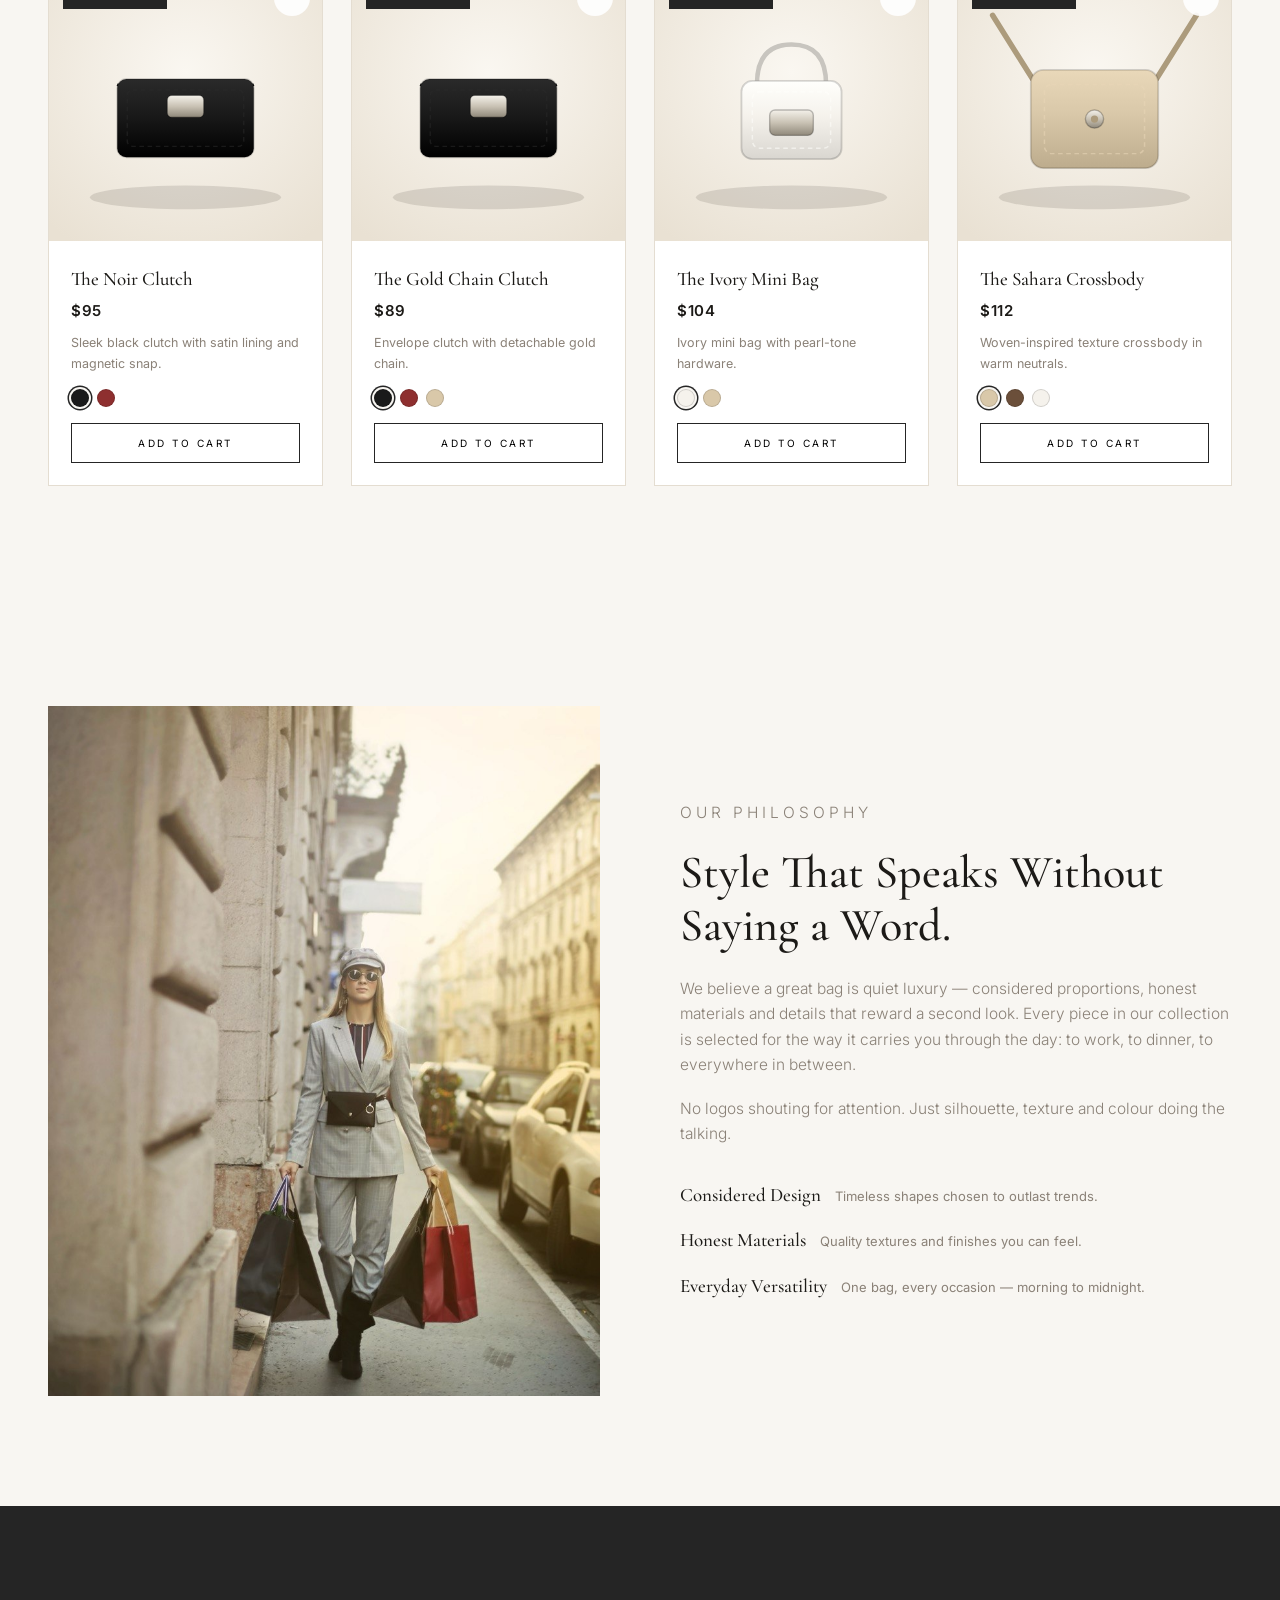
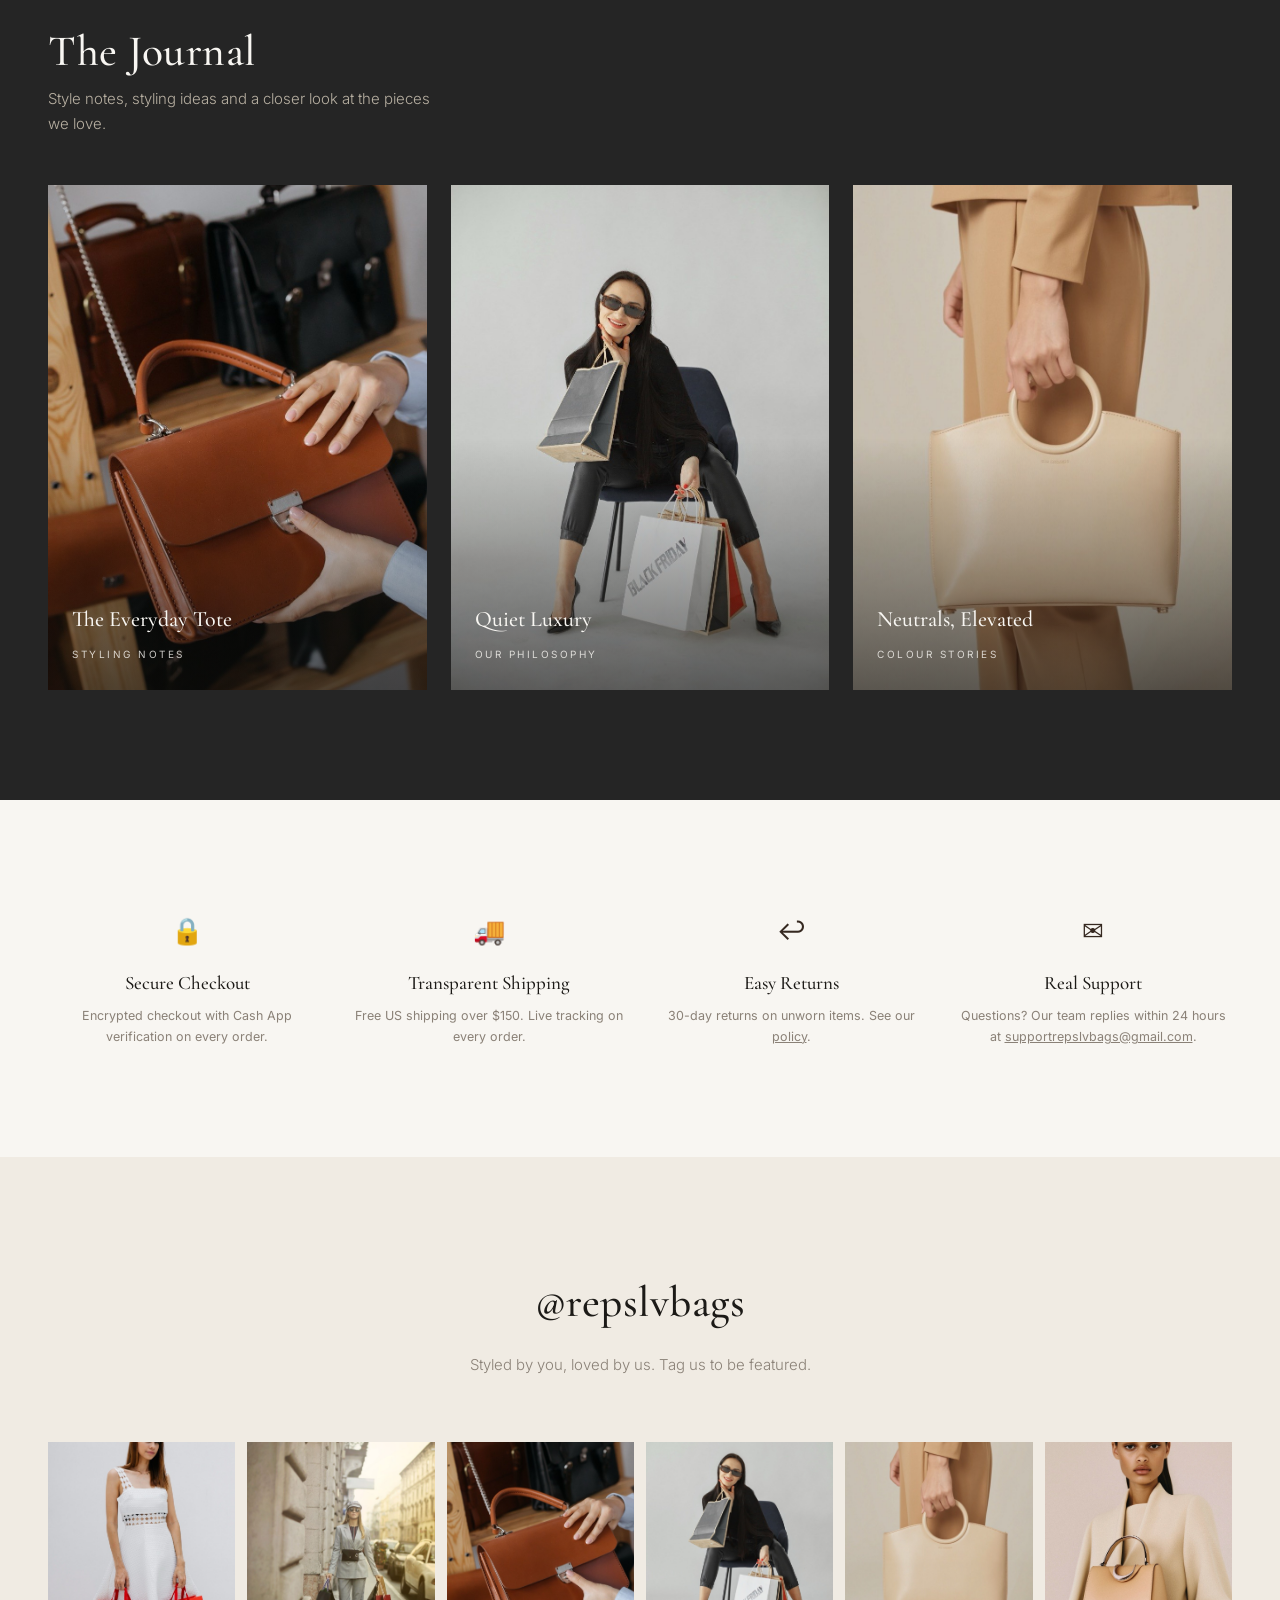
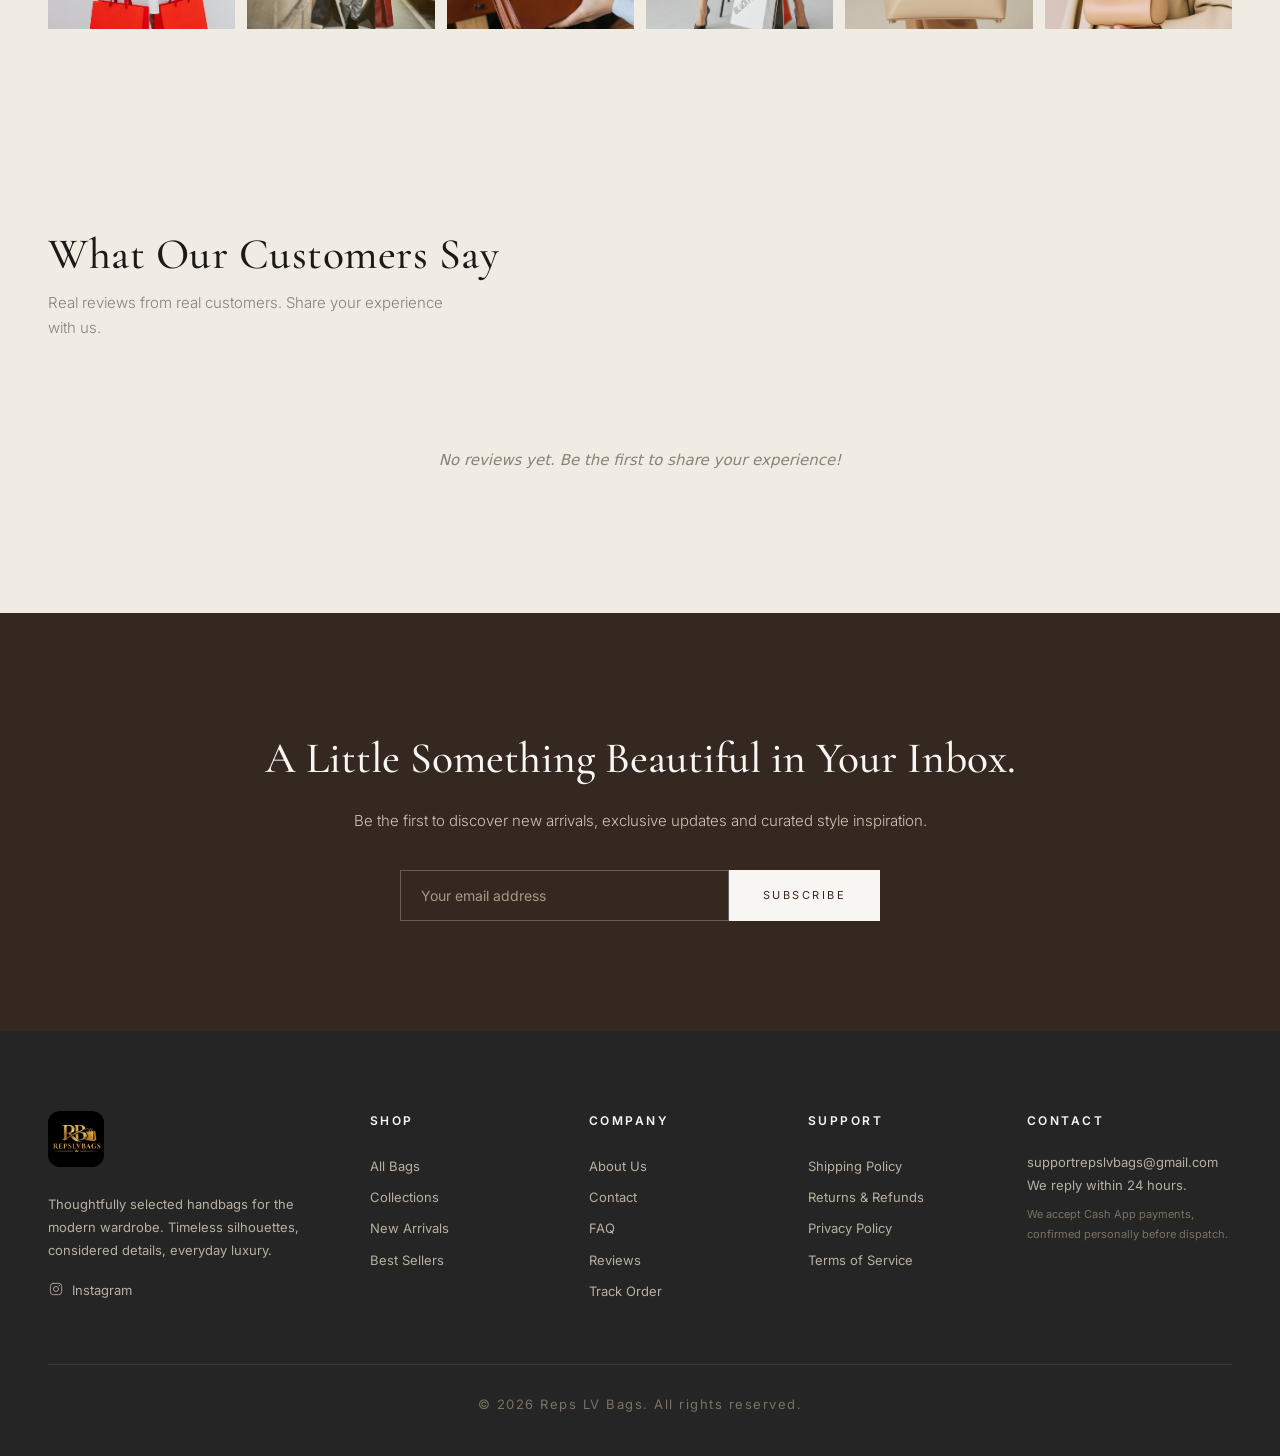
==== commit cfa1fc7d: "Redesign all storefront icons as thin-line luxury SVG set - New icons.js: consistent 24x24 / 1.5px-s" ====
--- a/index.html
+++ b/index.html
@@ -355,6 +355,7 @@
 <script src="db.js"></script>
 <script src="email.js"></script>
 <script src="invoices.js"></script>
+<script src="icons.js"></script>
 <script src="app.js"></script>
 <script src="reviews.js"></script>
 <script src="chat.js"></script>
--- a/styles.css
+++ b/styles.css
@@ -530,3 +530,67 @@
   .chat-window{width:calc(100vw - 32px);right:16px;bottom:90px;height:400px}
   .chat-button{bottom:16px;right:16px;width:56px;height:56px}
 }
+
+/* ---------- Luxury icon system ---------- */
+.ic{width:1.15em;height:1.15em;display:inline-block;vertical-align:-0.18em;flex:none}
+svg.ic{overflow:visible}
+
+/* Header icon buttons — clean, borderless, gold hover accent */
+.icon-btn{display:inline-flex;align-items:center;justify-content:center;min-width:40px;min-height:40px}
+.icon-btn .ic{width:21px;height:21px}
+.icon-btn:hover{color:var(--gold)}
+.icon-btn:active{transform:scale(.92)}
+.icon-btn:focus-visible,.hamburger:focus-visible,.close:focus-visible,.menu-close:focus-visible,.wish-heart:focus-visible,.qty button:focus-visible,.pd-qty button:focus-visible,.star-rating .star:focus-visible{outline:1px solid var(--gold);outline-offset:3px}
+.badge{top:2px;right:0}
+
+/* Hamburger */
+.hamburger{display:inline-flex;align-items:center;justify-content:center}
+.hamburger .ic{width:24px;height:24px}
+
+/* Close buttons (drawers, modals, mobile menu, chat) */
+.drawer-head .close,.modal .close,.checkout-box>.close,.menu-close,.chat-close{display:inline-flex;align-items:center;justify-content:center}
+.drawer-head .close .ic,.modal .close .ic,.checkout-box>.close .ic,.menu-close .ic,.chat-close .ic{width:19px;height:19px}
+.close:hover,.menu-close:hover,.chat-close:hover{color:var(--gold);transform:rotate(90deg)}
+.close,.menu-close,.chat-close{transition:color .25s,transform .25s}
+
+/* Quantity steppers */
+.qty button{display:inline-flex;align-items:center;justify-content:center;transition:border-color .2s,color .2s,background .2s}
+.qty button .ic{width:15px;height:15px}
+.qty button:hover{border-color:var(--gold);color:var(--gold)}
+.pd-qty button{display:inline-flex;align-items:center;justify-content:center;transition:color .2s}
+.pd-qty button .ic{width:18px;height:18px}
+.pd-qty button:hover{color:var(--gold)}
+.pd-qty button:active{color:var(--espresso)}
+
+/* Wishlist heart — champagne-gold fill on select */
+.wish-heart{display:inline-flex;align-items:center;justify-content:center}
+.wish-heart .ic{width:18px;height:18px;transition:transform .2s}
+.wish-heart:hover{transform:scale(1.08)}
+.wish-heart:hover .ic{transform:scale(1.05)}
+.wish-heart.active{color:var(--gold)}
+.wish-heart.active .ic{animation:heartPop .35s ease}
+@keyframes heartPop{0%{transform:scale(.6)}55%{transform:scale(1.25)}100%{transform:scale(1)}}
+
+/* Star icons */
+.star-rating .star{display:inline-flex;color:var(--line);transition:color .2s,transform .2s}
+.star-rating .star .ic{width:27px;height:27px}
+.star-rating .star:hover{color:var(--gold);transform:scale(1.12)}
+.star-rating .star.active{color:var(--gold)}
+.review-rating .star{color:var(--line)}
+.review-rating .star.filled{color:var(--gold)}
+.review-rating .star .ic{width:16px;height:16px}
+.dist-star{display:inline-flex;align-items:center;gap:5px;color:var(--gold)}
+.dist-star .ic{width:12px;height:12px}
+.rv-score .avg-stars{display:inline-flex;gap:3px;color:var(--gold)}
+.rv-score .avg-stars .ic{width:20px;height:20px}
+
+/* Chat widget */
+.chat-icon{display:inline-flex}
+.chat-icon .ic{width:26px;height:26px}
+.chat-button{border:1px solid rgba(248,246,242,.25)}
+.socials a{display:inline-flex;align-items:center}
+.socials a .ic{width:16px;height:16px;color:var(--taupe)}
+.socials a:hover .ic{color:var(--gold)}
+
+/* Thin gold underline sweep for text-arrow links */
+a .ic.arrowR{width:14px;height:14px;vertical-align:-2px;margin-left:2px}
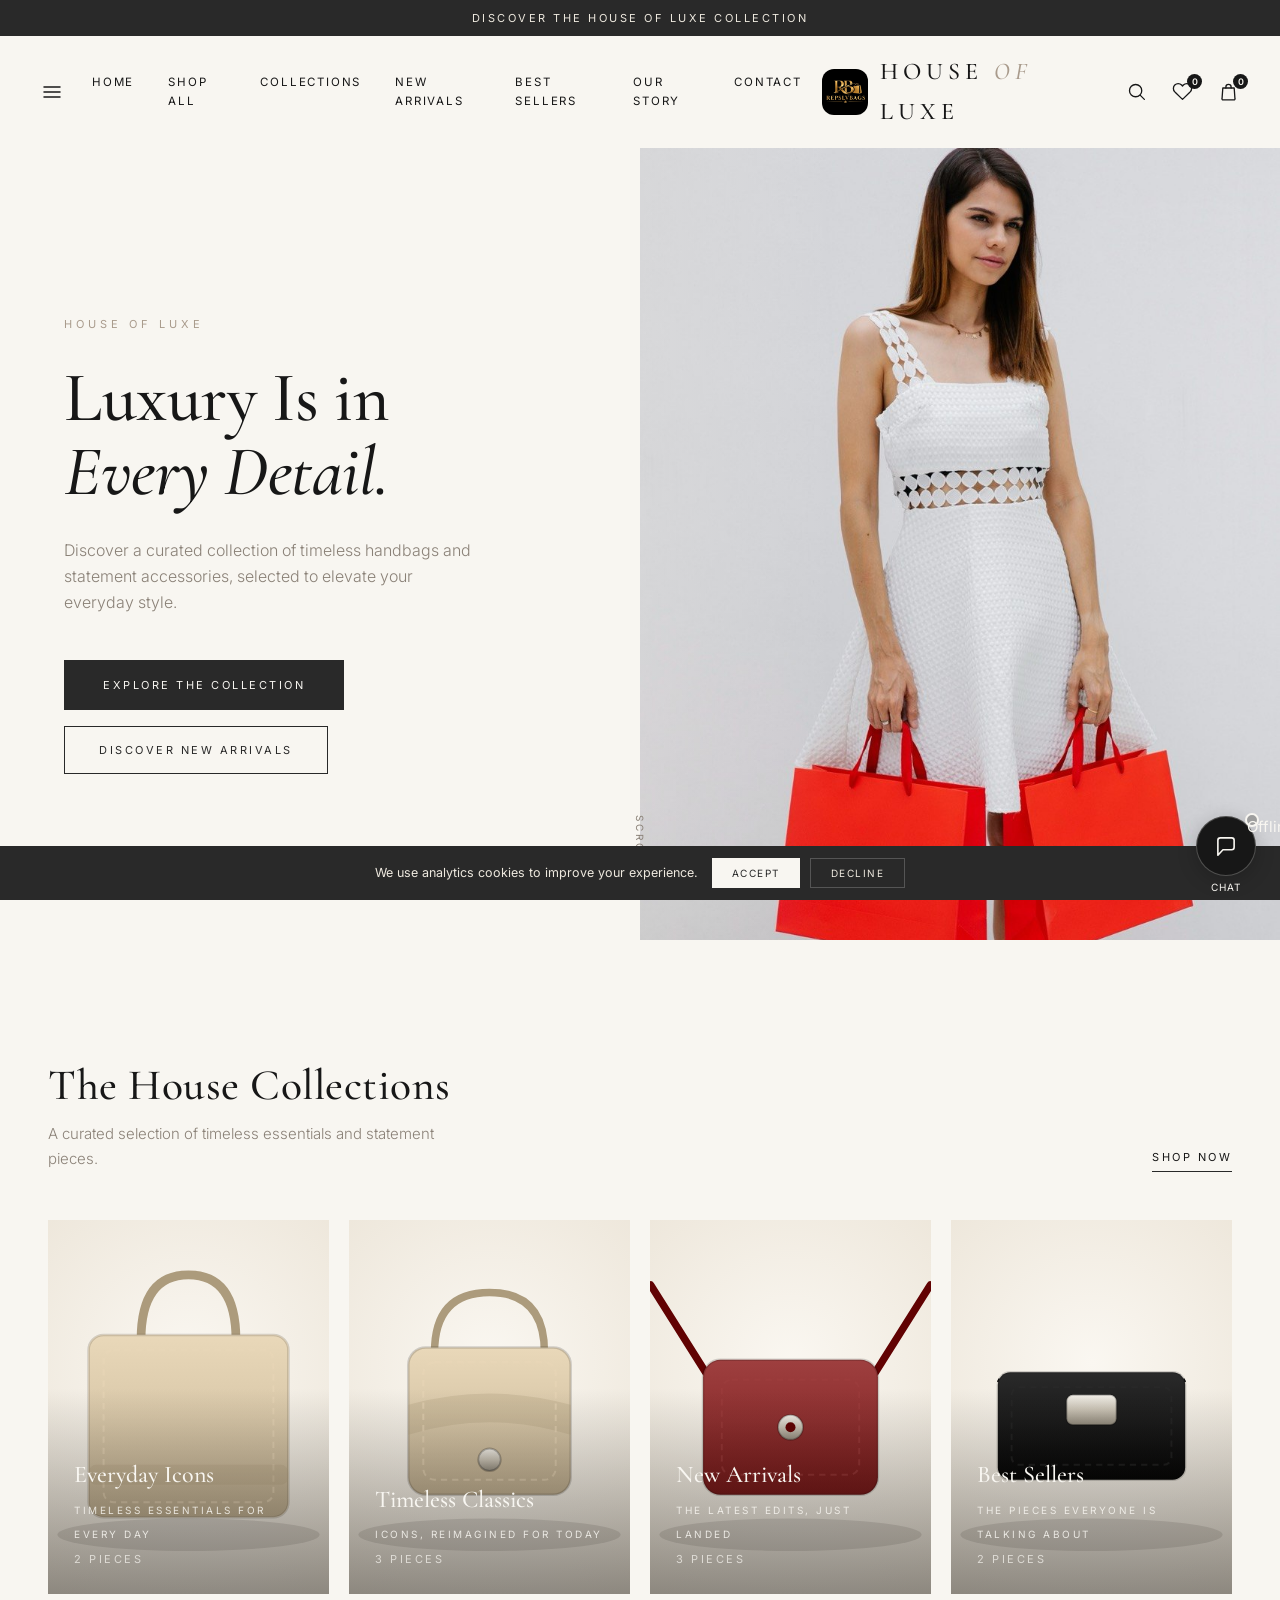
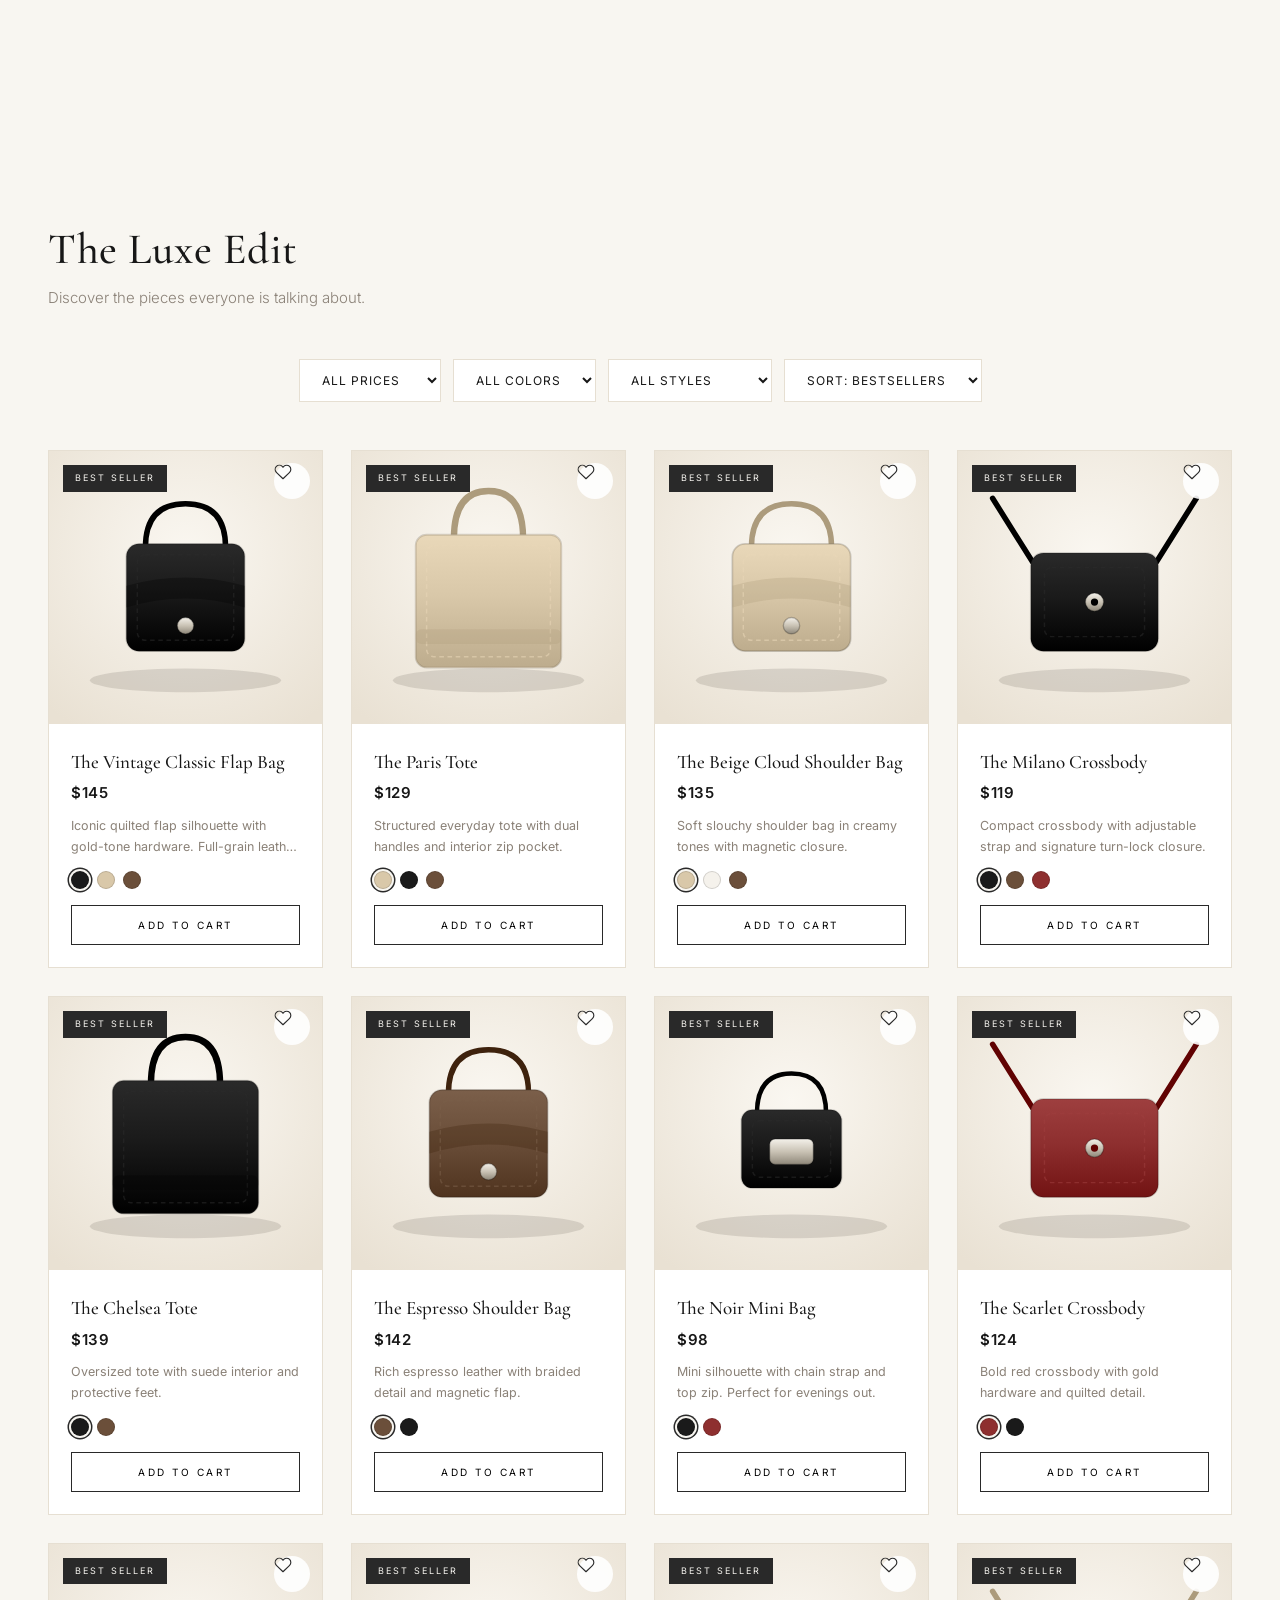
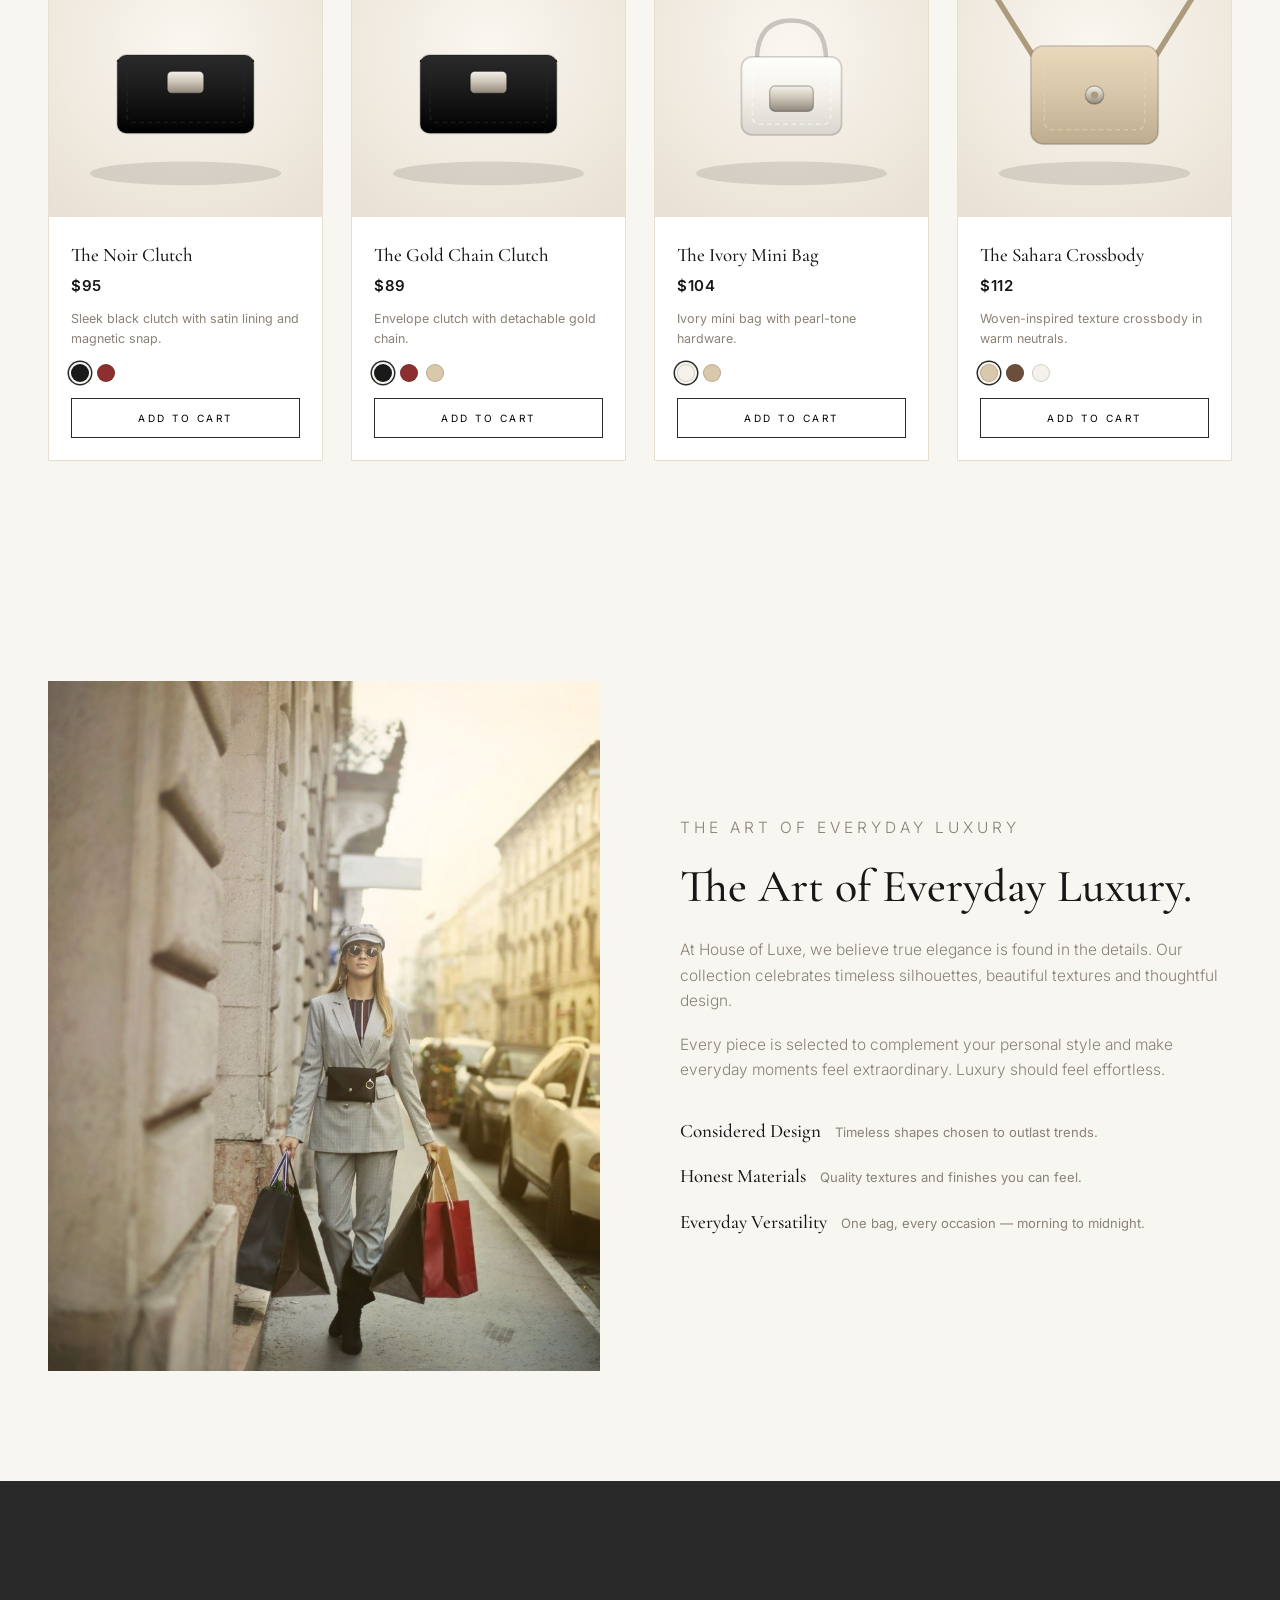
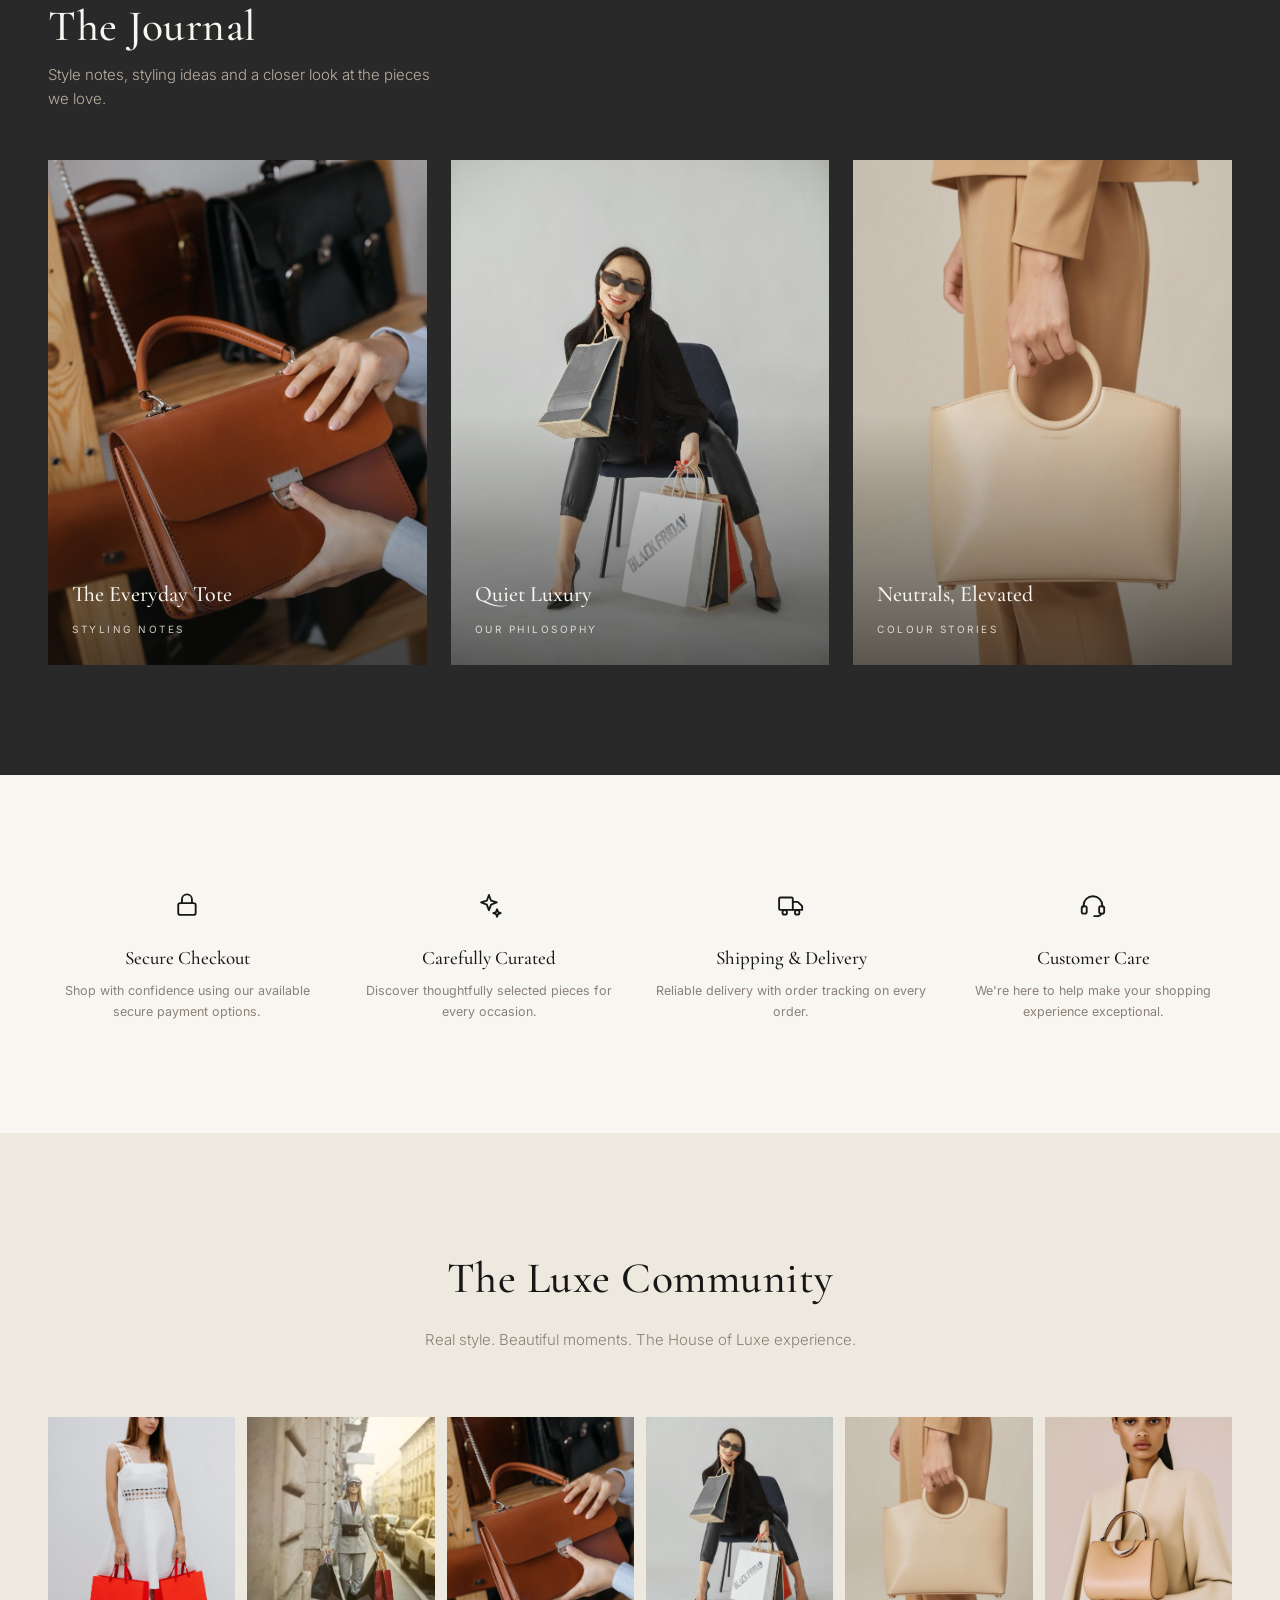
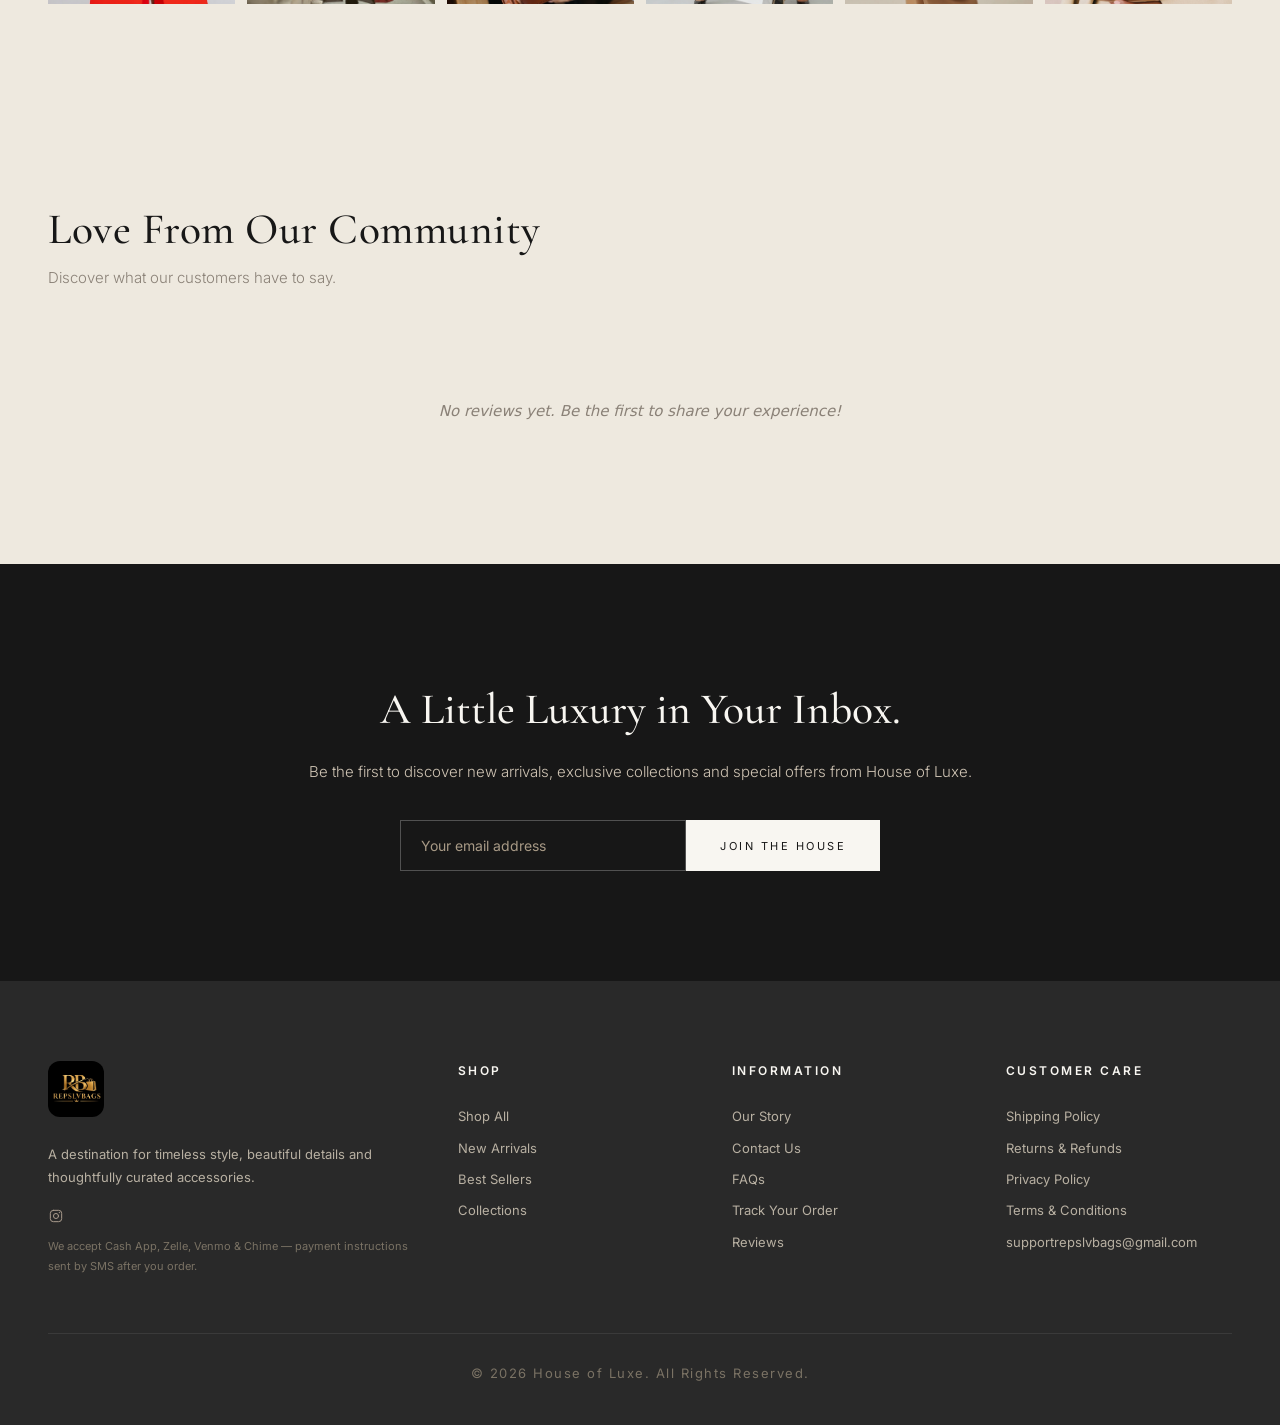
==== commit 14ed9c0f: "Rebrand storefront as House of Luxe with premium ivory/gold palette - Replace all visible Reps LV Ba" ====
--- a/index.html
+++ b/index.html
@@ -3,14 +3,15 @@
 <head>
 <meta charset="UTF-8">
 <meta name="viewport" content="width=device-width, initial-scale=1.0">
-<title>Reps LV Bags — Elegance in Every Detail | Premium Handbags</title>
+<link rel="icon" href="logo.jpg">
+<title>House of Luxe — Luxury Is in Every Detail | Premium Handbags</title>
 <meta name="description" content="Discover thoughtfully selected handbags designed to complement your everyday style. Timeless silhouettes, considered details, and modern luxury — shipped across the US.">
 <link rel="canonical" href="https://repslvbags.com/">
-<meta property="og:title" content="Reps LV Bags — Elegance in Every Detail">
+<meta property="og:title" content="House of Luxe — Luxury Is in Every Detail">
 <meta property="og:description" content="Thoughtfully selected handbags designed to complement your everyday style.">
 <meta property="og:type" content="website">
 <meta property="og:image" content="logo.jpg">
-<meta name="theme-color" content="#252525">
+<meta name="theme-color" content="#171717">
 <link rel="preconnect" href="https://fonts.googleapis.com">
 <link rel="preconnect" href="https://fonts.gstatic.com" crossorigin>
 <link href="https://fonts.googleapis.com/css2?family=Cormorant+Garamond:ital,wght@0,400;0,500;0,600;1,400;1,500&family=Inter:wght@300;400;500;600&display=swap" rel="stylesheet">
@@ -26,15 +27,15 @@
   <div class="header-inner">
     <button class="hamburger" id="hamburger" aria-label="Menu">☰</button>
     <nav class="nav-left" aria-label="Primary">
+      <a href="index.html">Home</a>
       <a href="#shop">Shop All</a>
       <a href="#collections">Collections</a>
       <a href="#new">New Arrivals</a>
       <a href="#bestsellers">Best Sellers</a>
-      <a href="about.html">About</a>
-      <a href="reviews.html">Reviews</a>
+      <a href="about.html">Our Story</a>
       <a href="contact.html">Contact</a>
     </nav>
-    <a href="index.html" class="logo"><img src="logo.jpg" alt="Reps LV Bags"><span class="logo-text">REPS <em>LV</em> BAGS</span></a>
+    <a href="index.html" class="logo"><img src="logo.jpg" alt="House of Luxe"><span class="logo-text">HOUSE <em>OF</em> LUXE</span></a>
     <div class="header-right">
       <button class="icon-btn" id="searchBtn" aria-label="Search">⌕</button>
       <button class="icon-btn" id="wishlistBtn" aria-label="Wishlist">♡ <span class="badge" id="wishCount">0</span></button>
@@ -54,7 +55,7 @@
   <a href="#collections">Collections</a>
   <a href="#new">New Arrivals</a>
   <a href="#bestsellers">Best Sellers</a>
-  <a href="about.html">About Us</a>
+  <a href="about.html">Our Story</a>
   <a href="faq.html">FAQ</a>
   <a href="contact.html">Contact</a>
   <a href="reviews.html">Reviews</a>
@@ -64,12 +65,12 @@
 <!-- Hero -->
 <section class="hero">
   <div class="hero-text">
-    <p class="hero-kicker">The Reps LV Bags Collection</p>
-    <h1>Elegance in<br><em>Every Detail.</em></h1>
-    <p class="hero-sub">Discover thoughtfully selected handbags designed to complement your everyday style.</p>
+    <p class="hero-kicker">House of Luxe</p>
+    <h1>Luxury Is in<br><em>Every Detail.</em></h1>
+    <p class="hero-sub">Discover a curated collection of timeless handbags and statement accessories, selected to elevate your everyday style.</p>
     <div class="hero-ctas">
-      <a href="#shop" class="btn-gold">Shop the Collection</a>
-      <a href="#new" class="btn-ghost">Explore New Arrivals</a>
+      <a href="#shop" class="btn-gold">Explore the Collection</a>
+      <a href="#new" class="btn-ghost">Discover New Arrivals</a>
     </div>
   </div>
   <div class="hero-img" id="heroImg"></div>
@@ -80,10 +81,10 @@
 <section class="section" id="collections">
   <div class="section-head reveal">
     <div>
-      <h2 class="section-title">The Collections</h2>
-      <p class="section-sub">Four edits of considered silhouettes — each one made to be lived in.</p>
-    </div>
-    <a href="#shop" class="link-more">View All Bags</a>
+      <h2 class="section-title">The House Collections</h2>
+      <p class="section-sub">A curated selection of timeless essentials and statement pieces.</p>
+    </div>
+    <a href="#shop" class="link-more">Shop Now</a>
   </div>
   <div class="collections" id="collectionGrid"></div>
 </section>
@@ -93,8 +94,8 @@
   <span id="new" style="display:block;height:0"></span>
   <div class="section-head reveal">
     <div>
-      <h2 class="section-title" id="bestsellers">The Edit</h2>
-      <p class="section-sub">Handpicked pieces, chosen for their silhouette, colour and everyday versatility.</p>
+      <h2 class="section-title" id="bestsellers">The Luxe Edit</h2>
+      <p class="section-sub">Discover the pieces everyone is talking about.</p>
     </div>
   </div>
   <div class="filters reveal">
@@ -111,10 +112,10 @@
 <section class="section story" id="why">
   <div class="story-img reveal" id="storyImg"></div>
   <div class="story-text reveal">
-    <p class="hero-kicker">Our Philosophy</p>
-    <h2>Style That Speaks Without Saying a Word.</h2>
-    <p>We believe a great bag is quiet luxury — considered proportions, honest materials and details that reward a second look. Every piece in our collection is selected for the way it carries you through the day: to work, to dinner, to everywhere in between.</p>
-    <p>No logos shouting for attention. Just silhouette, texture and colour doing the talking.</p>
+    <p class="hero-kicker">The Art of Everyday Luxury</p>
+    <h2>The Art of Everyday Luxury.</h2>
+    <p>At House of Luxe, we believe true elegance is found in the details. Our collection celebrates timeless silhouettes, beautiful textures and thoughtful design.</p>
+    <p>Every piece is selected to complement your personal style and make everyday moments feel extraordinary. Luxury should feel effortless.</p>
     <div class="story-points">
       <div><b>Considered Design</b><span>Timeless shapes chosen to outlast trends.</span></div>
       <div><b>Honest Materials</b><span>Quality textures and finishes you can feel.</span></div>
@@ -141,17 +142,17 @@
 <!-- Trust -->
 <section class="section">
   <div class="trust reveal">
-    <div class="trust-item"><div class="t-icon">🔒</div><h3>Secure Checkout</h3><p>Encrypted checkout with Cash App verification on every order.</p></div>
-    <div class="trust-item"><div class="t-icon">🚚</div><h3>Transparent Shipping</h3><p>Free US shipping over $150. Live tracking on every order.</p></div>
-    <div class="trust-item"><div class="t-icon">↩</div><h3>Easy Returns</h3><p>30-day returns on unworn items. See our <a href="returns.html" style="text-decoration:underline">policy</a>.</p></div>
-    <div class="trust-item"><div class="t-icon">✉</div><h3>Real Support</h3><p>Questions? Our team replies within 24 hours at <a href="mailto:supportrepslvbags@gmail.com" style="text-decoration:underline">supportrepslvbags@gmail.com</a>.</p></div>
+    <div class="trust-item"><div class="t-icon" data-icon="lock"></div><h3>Secure Checkout</h3><p>Shop with confidence using our available secure payment options.</p></div>
+    <div class="trust-item"><div class="t-icon" data-icon="sparkle"></div><h3>Carefully Curated</h3><p>Discover thoughtfully selected pieces for every occasion.</p></div>
+    <div class="trust-item"><div class="t-icon" data-icon="truck"></div><h3>Shipping &amp; Delivery</h3><p>Reliable delivery with order tracking on every order.</p></div>
+    <div class="trust-item"><div class="t-icon" data-icon="headset"></div><h3>Customer Care</h3><p>We're here to help make your shopping experience exceptional.</p></div>
   </div>
 </section>
 
 <!-- Instagram -->
 <section class="section insta">
-  <h2 class="section-title reveal">@repslvbags</h2>
-  <p class="section-sub reveal">Styled by you, loved by us. Tag us to be featured.</p>
+  <h2 class="section-title reveal">The Luxe Community</h2>
+  <p class="section-sub reveal">Real style. Beautiful moments. The House of Luxe experience.</p>
   <div class="insta-grid" id="instaGrid"></div>
 </section>
 
@@ -159,8 +160,8 @@
 <section class="section reviews-section">
   <div class="section-head reveal">
     <div>
-      <h2 class="section-title">What Our Customers Say</h2>
-      <p class="section-sub">Real reviews from real customers. Share your experience with us.</p>
+      <h2 class="section-title">Love From Our Community</h2>
+      <p class="section-sub">Discover what our customers have to say.</p>
     </div>
   </div>
   <div id="reviewsContainer" class="reviews-container"></div>
@@ -168,26 +169,26 @@
 
 <!-- Newsletter -->
 <section class="section newsletter">
-  <h2 class="reveal">A Little Something Beautiful in Your Inbox.</h2>
-  <p class="reveal">Be the first to discover new arrivals, exclusive updates and curated style inspiration.</p>
-  <form id="newsForm" class="reveal"><input type="email" id="newsEmail" placeholder="Your email address" required aria-label="Email address"><button type="submit">Subscribe</button></form>
-  <p class="news-done hidden" id="newsDone">You're on the list. Welcome to Reps LV Bags.</p>
+  <h2 class="reveal">A Little Luxury in Your Inbox.</h2>
+  <p class="reveal">Be the first to discover new arrivals, exclusive collections and special offers from House of Luxe.</p>
+  <form id="newsForm" class="reveal"><input type="email" id="newsEmail" placeholder="Your email address" required aria-label="Email address"><button type="submit">Join the House</button></form>
+  <p class="news-done hidden" id="newsDone">You're on the list. Welcome to House of Luxe.</p>
 </section>
 
 <!-- Footer -->
 <footer class="footer">
   <div class="footer-grid">
     <div>
-      <img src="logo.jpg" alt="Reps LV Bags" class="logo-img">
-      <p>Thoughtfully selected handbags for the modern wardrobe. Timeless silhouettes, considered details, everyday luxury.</p>
-      <p class="socials" style="margin-top:16px"><a href="https://instagram.com/repslvbags" target="_blank" rel="noopener" style="display:inline">Instagram</a></p>
-    </div>
-    <div><h4>Shop</h4><a href="#shop">All Bags</a><a href="#collections">Collections</a><a href="#new">New Arrivals</a><a href="#bestsellers">Best Sellers</a></div>
-    <div><h4>Company</h4><a href="about.html">About Us</a><a href="contact.html">Contact</a><a href="faq.html">FAQ</a><a href="reviews.html">Reviews</a><a href="track-order.html">Track Order</a></div>
-    <div><h4>Support</h4><a href="shipping-policy.html">Shipping Policy</a><a href="returns.html">Returns & Refunds</a><a href="privacy-policy.html">Privacy Policy</a><a href="terms.html">Terms of Service</a></div>
-    <div><h4>Contact</h4><p>supportrepslvbags@gmail.com</p><p>We reply within 24 hours.</p><p class="pay-note">We accept Cash App payments, confirmed personally before dispatch.</p></div>
-  </div>
-  <p class="copy">© <span id="year"></span> Reps LV Bags. All rights reserved.</p>
+      <img src="logo.jpg" alt="House of Luxe" class="logo-img">
+      <p>A destination for timeless style, beautiful details and thoughtfully curated accessories.</p>
+      <p class="socials" style="margin-top:16px"><a href="https://instagram.com/repslvbags" target="_blank" rel="noopener" data-icon="insta" aria-label="Instagram"></a></p>
+      <p class="pay-note">We accept Cash App, Zelle, Venmo &amp; Chime — payment instructions sent by SMS after you order.</p>
+    </div>
+    <div><h4>Shop</h4><a href="#shop">Shop All</a><a href="#new">New Arrivals</a><a href="#bestsellers">Best Sellers</a><a href="#collections">Collections</a></div>
+    <div><h4>Information</h4><a href="about.html">Our Story</a><a href="contact.html">Contact Us</a><a href="faq.html">FAQs</a><a href="track-order.html">Track Your Order</a><a href="reviews.html">Reviews</a></div>
+    <div><h4>Customer Care</h4><a href="shipping-policy.html">Shipping Policy</a><a href="returns.html">Returns &amp; Refunds</a><a href="privacy-policy.html">Privacy Policy</a><a href="terms.html">Terms &amp; Conditions</a><a href="mailto:supportrepslvbags@gmail.com">supportrepslvbags@gmail.com</a></div>
+  </div>
+  <p class="copy">© <span id="year"></span> House of Luxe. All Rights Reserved.</p>
 </footer>
 
 <!-- Cart Drawer -->
--- a/styles.css
+++ b/styles.css
@@ -1,12 +1,12 @@
 /* ============================================================
-   REPS LV BAGS — Premium Design System
+   HOUSE OF LUXE — Premium Design System
    Palette: Ivory / Cream / Charcoal / Espresso / Taupe
    ============================================================ */
 :root{
-  --ivory:#F8F6F2; --cream:#F0EBE3; --charcoal:#252525; --espresso:#352820;
-  --taupe:#A99B8C; --white:#FFFFFF; --ink:#1c1a17; --black:#252525;
-  --gold:#A98B5F; /* muted bronze — kept for admin compatibility */
-  --line:#e4ddd1; --muted:#8a8177; --gray:#8a8177;
+  --ivory:#F8F6F1; --cream:#EEE9DF; --beige:#D8C6A5; --charcoal:#292929;
+  --espresso:#171717; --taupe:#A99B8C; --white:#FFFFFF; --ink:#171717; --black:#171717;
+  --gold:#B49A6C; /* muted gold — House of Luxe accent */
+  --line:#e6dfd2; --muted:#8a8177; --gray:#8a8177;
   --serif:'Cormorant Garamond',Georgia,serif;
   --sans:'Inter',system-ui,sans-serif;
 }
@@ -24,8 +24,8 @@
 .announce{background:var(--charcoal);color:var(--cream);text-align:center;padding:9px 16px;font-size:11px;letter-spacing:2.5px;text-transform:uppercase}
 
 /* ---------- Header ---------- */
-.header{position:sticky;top:0;background:rgba(248,246,242,.92);backdrop-filter:blur(14px);-webkit-backdrop-filter:blur(14px);z-index:100;border-bottom:1px solid transparent;transition:border-color .3s,background .3s}
-.header.scrolled{border-bottom-color:var(--line);background:rgba(248,246,242,.97)}
+.header{position:sticky;top:0;background:rgba(248,246,241,.92);backdrop-filter:blur(14px);-webkit-backdrop-filter:blur(14px);z-index:100;border-bottom:1px solid transparent;transition:border-color .3s,background .3s}
+.header.scrolled{border-bottom-color:var(--line);background:rgba(248,246,241,.97)}
 .header-inner{max-width:1440px;margin:auto;display:flex;align-items:center;justify-content:space-between;padding:16px 32px;gap:20px}
 .logo{display:flex;align-items:center;gap:12px}
 .logo img{height:46px;width:auto;display:block;border-radius:12px}
@@ -69,7 +69,7 @@
 .hero-ctas{display:flex;gap:16px;flex-wrap:wrap}
 .hero-img{position:relative;overflow:hidden;background:var(--cream)}
 .hero-img svg,.hero-img img{position:absolute;inset:0;width:100%;height:100%;object-fit:cover}
-.hero-img::after{content:'';position:absolute;inset:0;background:linear-gradient(to right,rgba(248,246,242,.25),transparent 30%)}
+.hero-img::after{content:'';position:absolute;inset:0;background:linear-gradient(to right,rgba(248,246,241,.25),transparent 30%)}
 .hero-scroll{position:absolute;bottom:28px;left:50%;transform:translateX(-50%);font-size:10px;letter-spacing:3px;text-transform:uppercase;color:var(--muted);writing-mode:vertical-rl}
 
 /* ---------- Sections ---------- */
@@ -114,6 +114,7 @@
 .card-body{padding:22px}
 .card-body h3{font-size:19px;margin-bottom:4px;font-weight:500}
 .card-body .price{font-size:15px;font-weight:600;letter-spacing:.5px;margin-bottom:10px}
+.price .was{color:var(--muted);text-decoration:line-through;font-weight:400;font-size:.82em;margin-right:8px}
 .card-body .desc{font-size:12.5px;color:var(--muted);margin-bottom:14px;display:-webkit-box;-webkit-line-clamp:2;line-clamp:2;-webkit-box-orient:vertical;overflow:hidden}
 .swatches{display:flex;gap:8px;margin-bottom:16px}
 .swatch{width:18px;height:18px;border-radius:50%;border:1px solid rgba(0,0,0,.15);cursor:pointer;transition:transform .2s,box-shadow .2s}
@@ -177,7 +178,7 @@
 
 /* ---------- Footer ---------- */
 .footer{background:var(--charcoal);color:#b8b0a2;padding:80px 48px 40px}
-.footer-grid{max-width:1440px;margin:auto;display:grid;grid-template-columns:1.6fr 1fr 1fr 1fr 1.2fr;gap:48px;margin-bottom:56px}
+.footer-grid{max-width:1440px;margin:auto;display:grid;grid-template-columns:1.6fr 1fr 1fr 1fr;gap:48px;margin-bottom:56px}
 .footer .logo-img{height:56px;margin-bottom:18px;border-radius:12px}
 .footer p{font-size:13px;line-height:1.8}
 .footer h4{color:var(--ivory);font-size:12px;letter-spacing:2.5px;text-transform:uppercase;margin-bottom:20px;font-family:var(--sans);font-weight:600}
@@ -587,7 +588,7 @@
 /* Chat widget */
 .chat-icon{display:inline-flex}
 .chat-icon .ic{width:26px;height:26px}
-.chat-button{border:1px solid rgba(248,246,242,.25)}
+.chat-button{border:1px solid rgba(248,246,241,.25)}
 .socials a{display:inline-flex;align-items:center}
 .socials a .ic{width:16px;height:16px;color:var(--taupe)}
 .socials a:hover .ic{color:var(--gold)}
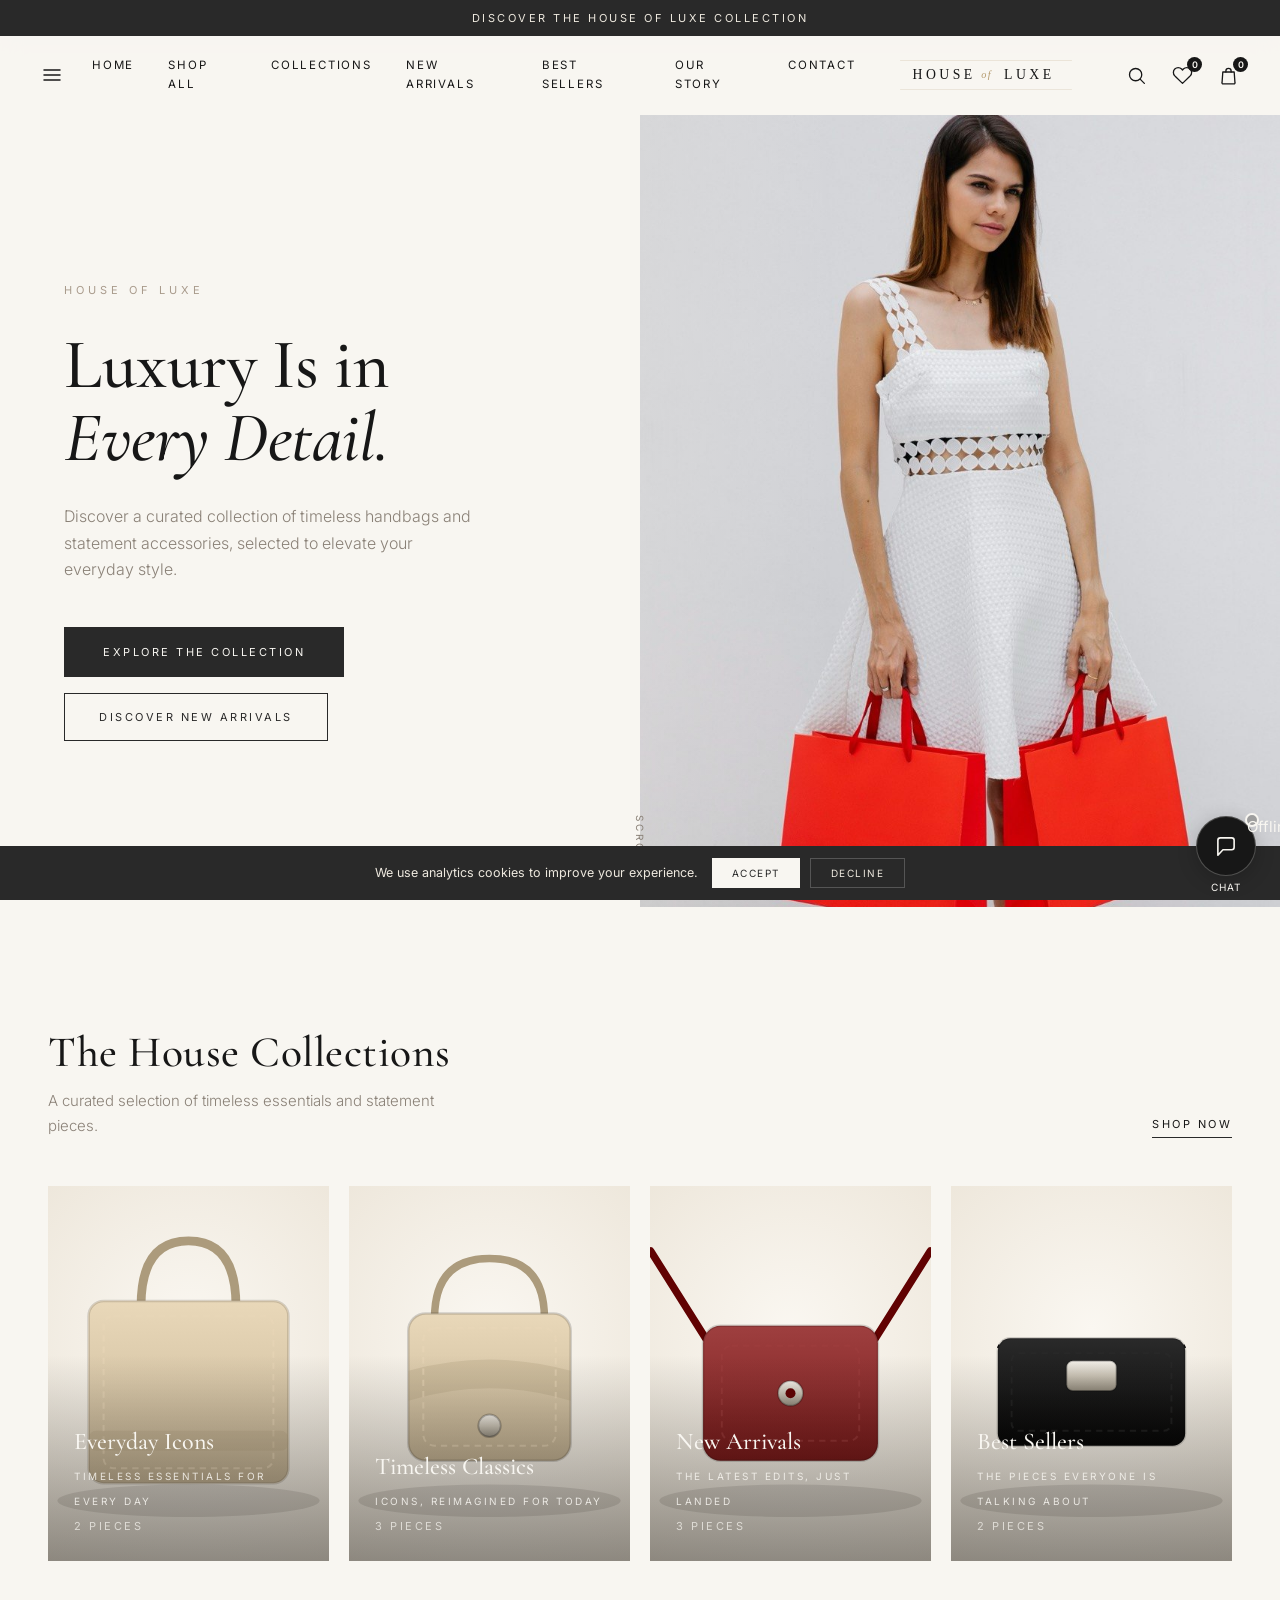
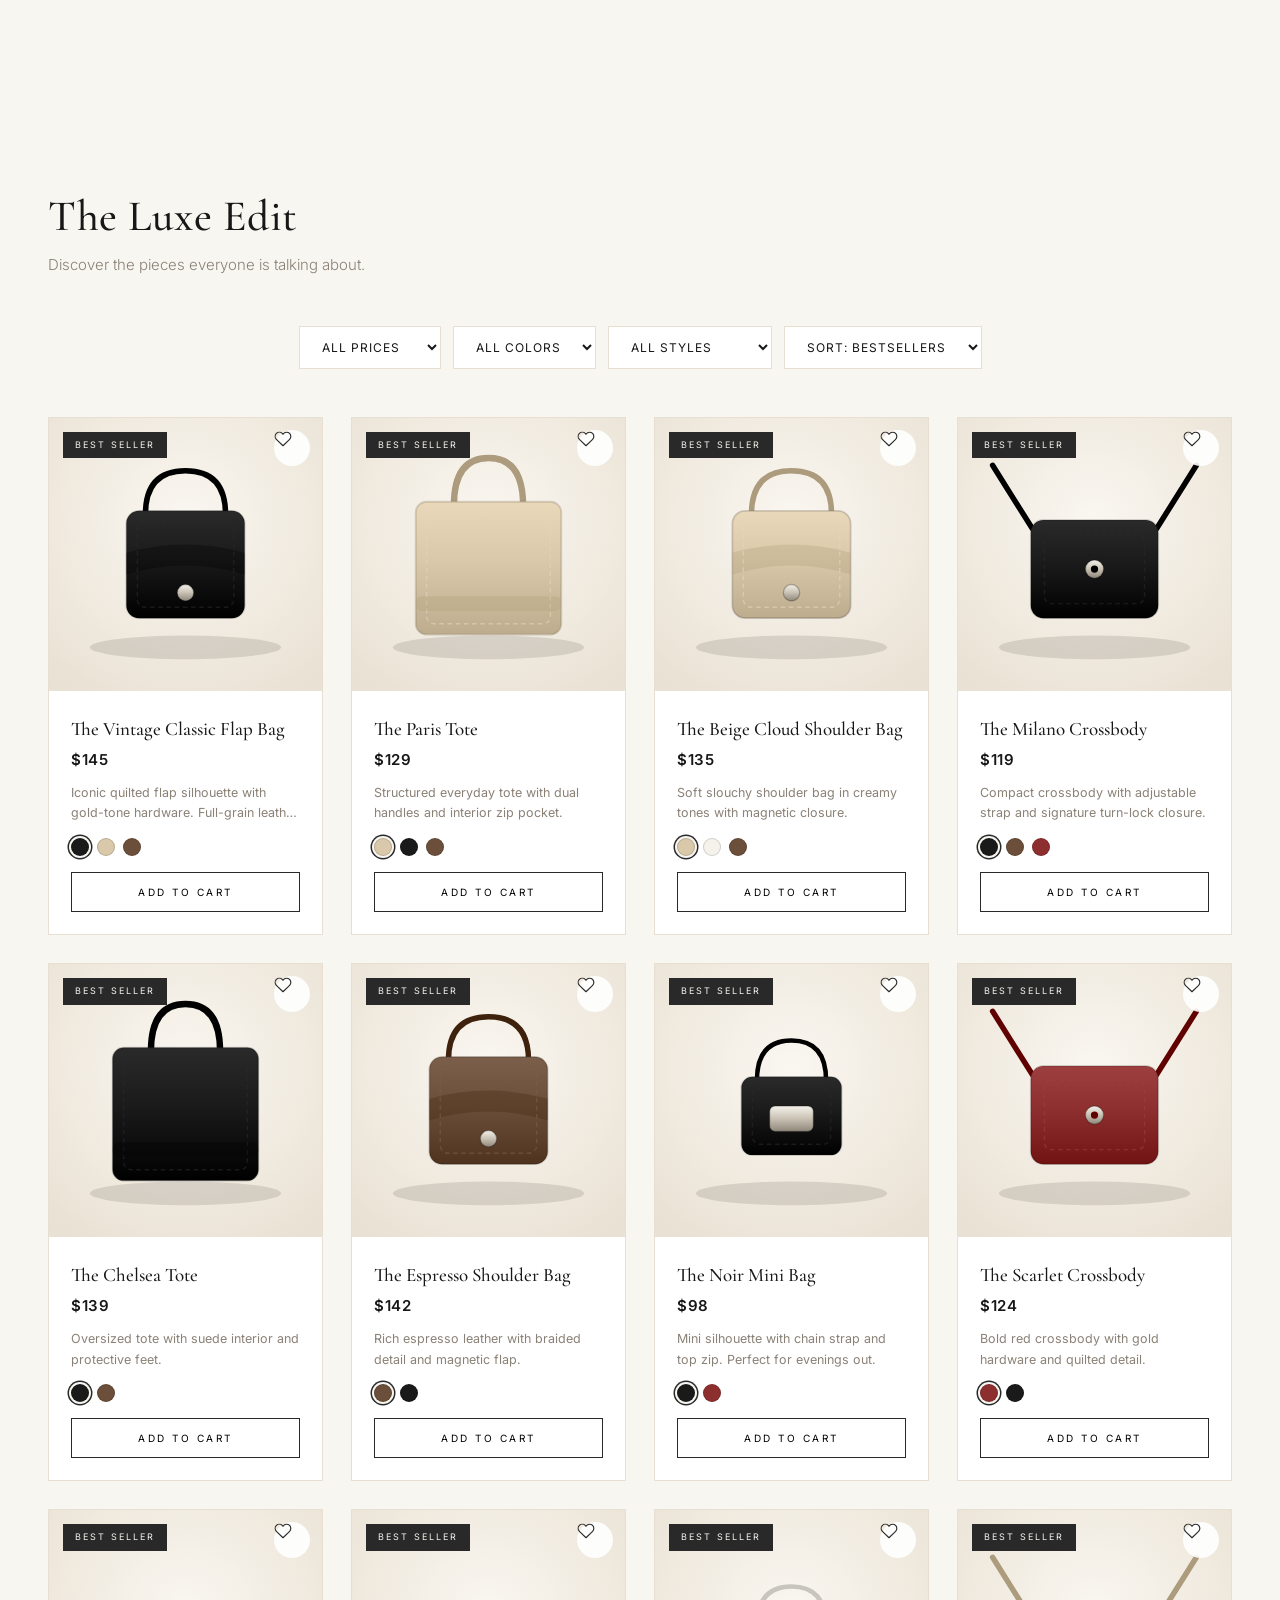
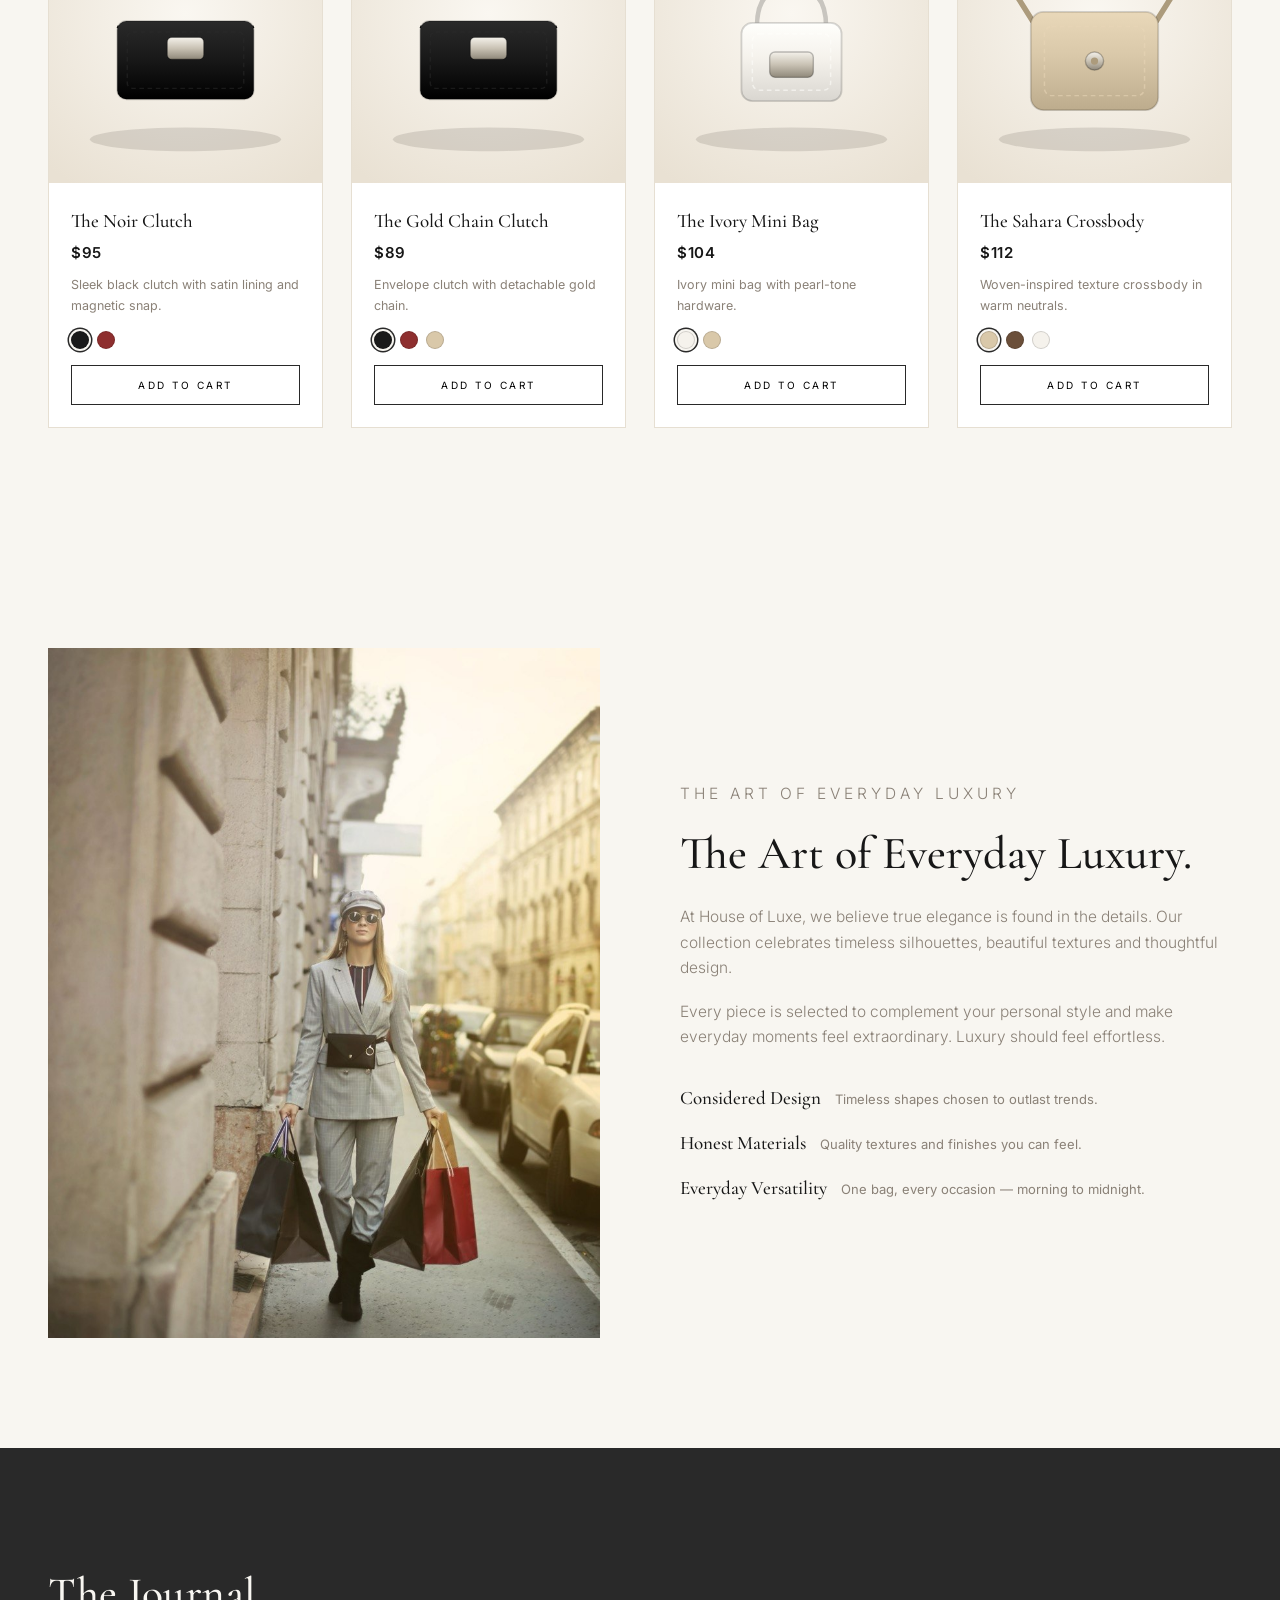
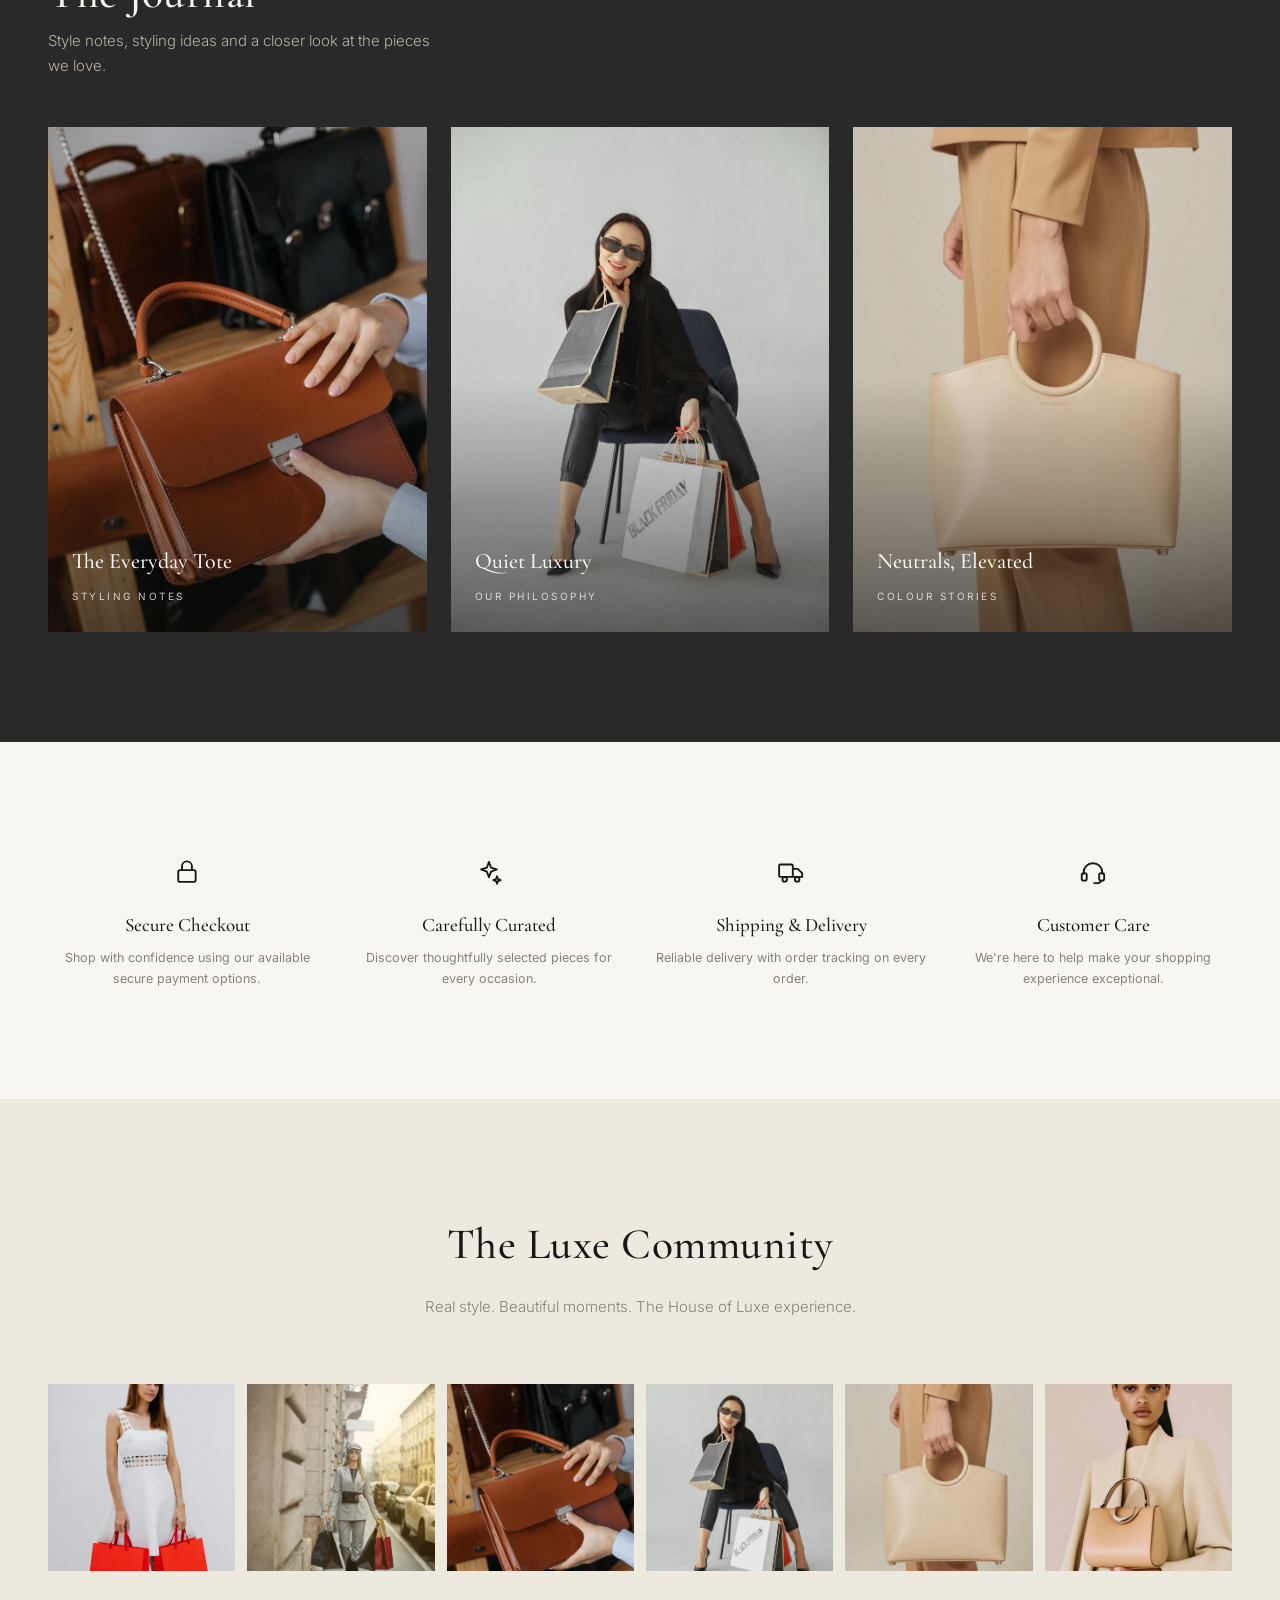
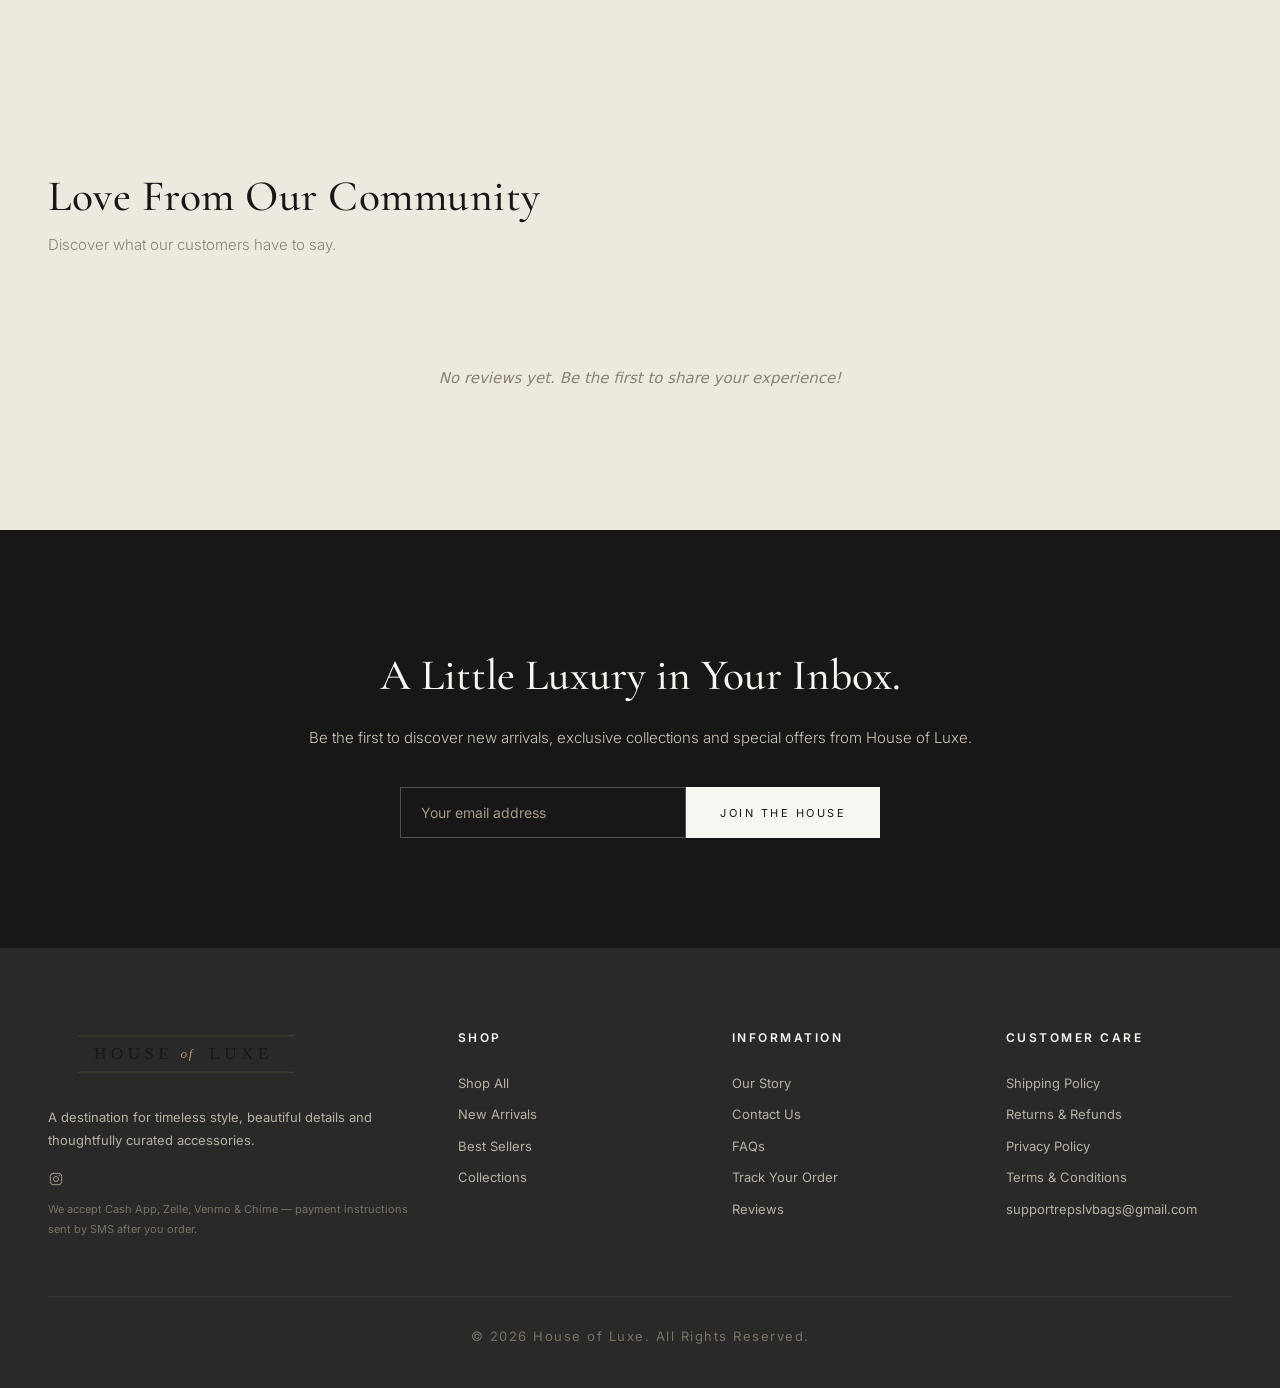
==== commit 644f7450: "Replace old logo asset with House of Luxe SVG wordmark site-wide - New logo.svg: elegant serif wordm" ====
--- a/index.html
+++ b/index.html
@@ -3,14 +3,14 @@
 <head>
 <meta charset="UTF-8">
 <meta name="viewport" content="width=device-width, initial-scale=1.0">
-<link rel="icon" href="logo.jpg">
+<link rel="icon" href="logo.svg">
 <title>House of Luxe — Luxury Is in Every Detail | Premium Handbags</title>
 <meta name="description" content="Discover thoughtfully selected handbags designed to complement your everyday style. Timeless silhouettes, considered details, and modern luxury — shipped across the US.">
 <link rel="canonical" href="https://repslvbags.com/">
 <meta property="og:title" content="House of Luxe — Luxury Is in Every Detail">
 <meta property="og:description" content="Thoughtfully selected handbags designed to complement your everyday style.">
 <meta property="og:type" content="website">
-<meta property="og:image" content="logo.jpg">
+<meta property="og:image" content="https://effulgent-lolly-765749.netlify.app/photo_2026-11-14_01-28-21.jpg">
 <meta name="theme-color" content="#171717">
 <link rel="preconnect" href="https://fonts.googleapis.com">
 <link rel="preconnect" href="https://fonts.gstatic.com" crossorigin>
@@ -35,7 +35,7 @@
       <a href="about.html">Our Story</a>
       <a href="contact.html">Contact</a>
     </nav>
-    <a href="index.html" class="logo"><img src="logo.jpg" alt="House of Luxe"><span class="logo-text">HOUSE <em>OF</em> LUXE</span></a>
+    <a href="index.html" class="logo"><img src="logo.svg" alt="House of Luxe" class="brand-logo"></a>
     <div class="header-right">
       <button class="icon-btn" id="searchBtn" aria-label="Search">⌕</button>
       <button class="icon-btn" id="wishlistBtn" aria-label="Wishlist">♡ <span class="badge" id="wishCount">0</span></button>
@@ -179,7 +179,7 @@
 <footer class="footer">
   <div class="footer-grid">
     <div>
-      <img src="logo.jpg" alt="House of Luxe" class="logo-img">
+      <img src="logo.svg" alt="House of Luxe" class="logo-img">
       <p>A destination for timeless style, beautiful details and thoughtfully curated accessories.</p>
       <p class="socials" style="margin-top:16px"><a href="https://instagram.com/repslvbags" target="_blank" rel="noopener" data-icon="insta" aria-label="Instagram"></a></p>
       <p class="pay-note">We accept Cash App, Zelle, Venmo &amp; Chime — payment instructions sent by SMS after you order.</p>
--- a/styles.css
+++ b/styles.css
@@ -28,7 +28,7 @@
 .header.scrolled{border-bottom-color:var(--line);background:rgba(248,246,241,.97)}
 .header-inner{max-width:1440px;margin:auto;display:flex;align-items:center;justify-content:space-between;padding:16px 32px;gap:20px}
 .logo{display:flex;align-items:center;gap:12px}
-.logo img{height:46px;width:auto;display:block;border-radius:12px}
+.logo img{height:42px;width:auto;display:block}
 .logo-text{font-family:var(--serif);font-size:24px;letter-spacing:5px;font-weight:500}
 .logo-text em{font-style:italic;color:var(--taupe)}
 .nav-left{display:flex;gap:34px;font-size:11.5px;letter-spacing:1.8px;text-transform:uppercase}
@@ -179,7 +179,7 @@
 /* ---------- Footer ---------- */
 .footer{background:var(--charcoal);color:#b8b0a2;padding:80px 48px 40px}
 .footer-grid{max-width:1440px;margin:auto;display:grid;grid-template-columns:1.6fr 1fr 1fr 1fr;gap:48px;margin-bottom:56px}
-.footer .logo-img{height:56px;margin-bottom:18px;border-radius:12px}
+.footer .logo-img{height:52px;margin-bottom:18px}
 .footer p{font-size:13px;line-height:1.8}
 .footer h4{color:var(--ivory);font-size:12px;letter-spacing:2.5px;text-transform:uppercase;margin-bottom:20px;font-family:var(--sans);font-weight:600}
 .footer a{display:block;font-size:13px;padding:5px 0;transition:color .2s}
